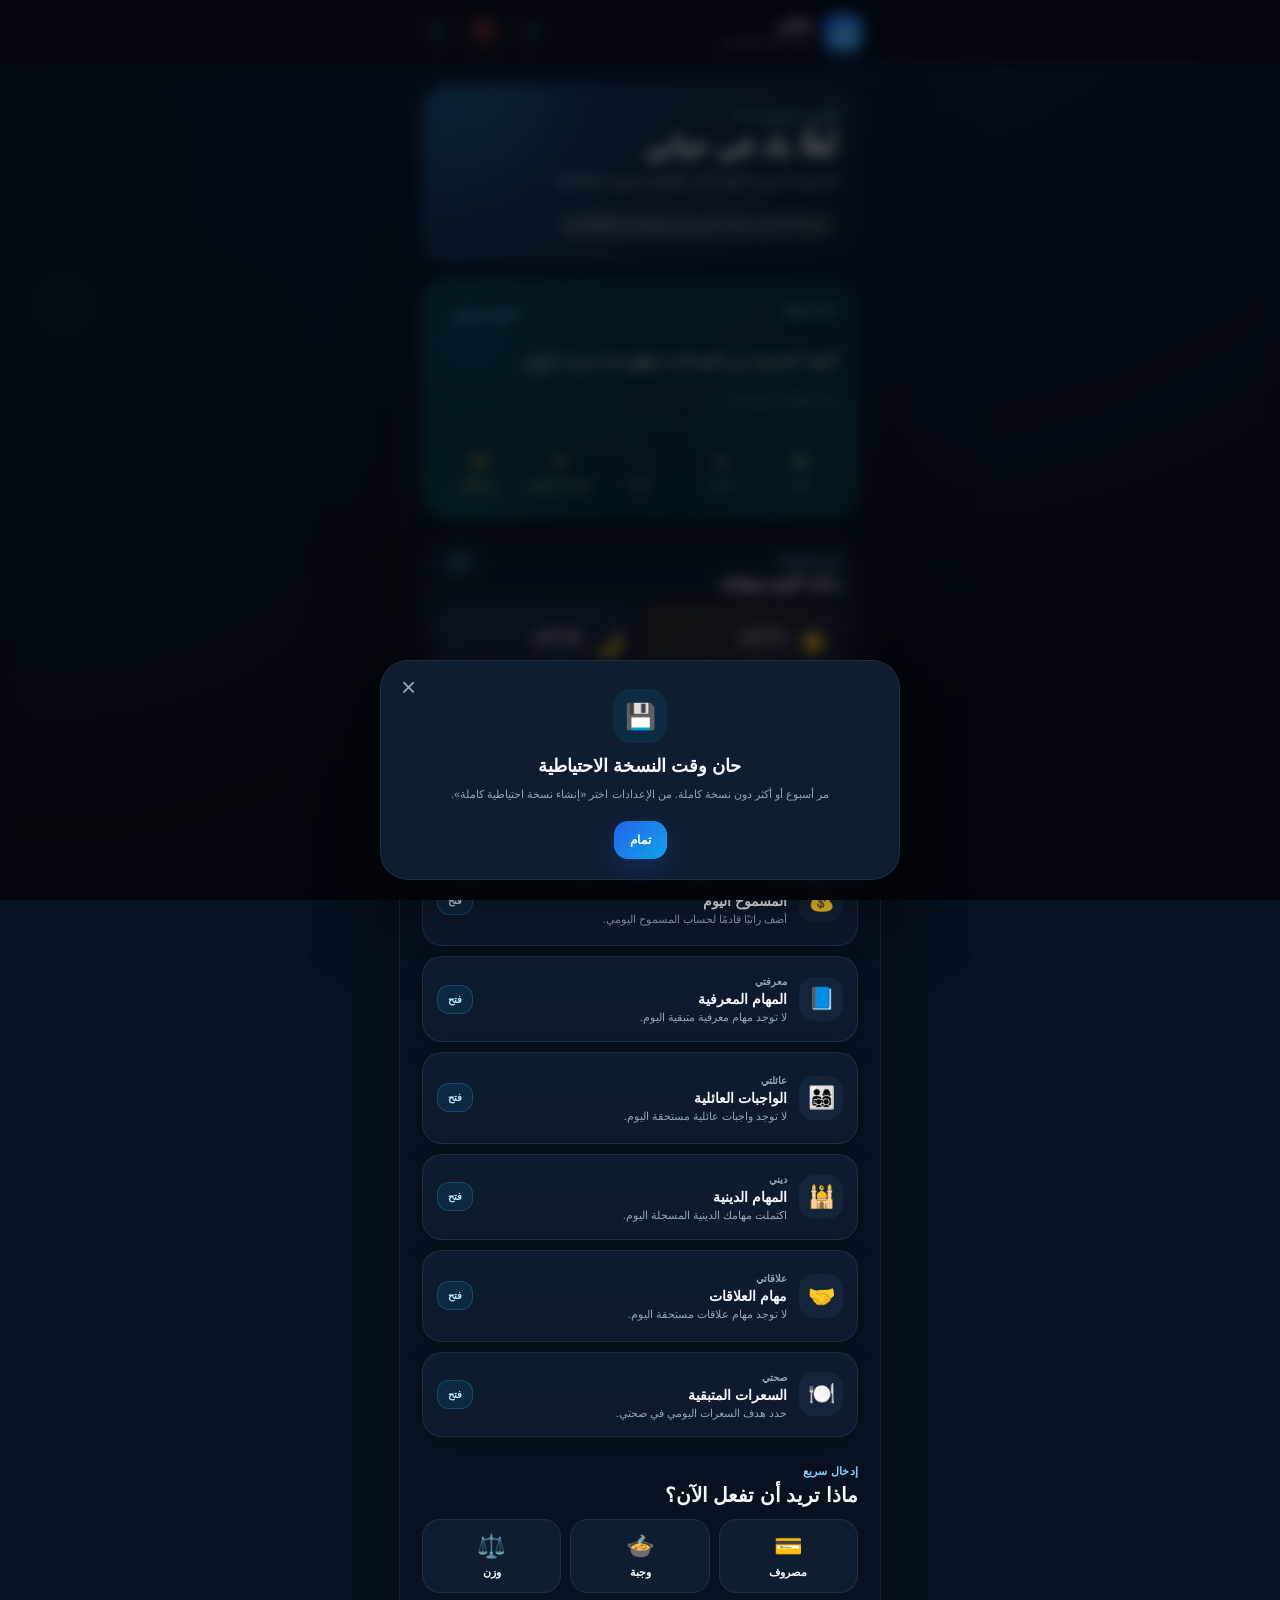
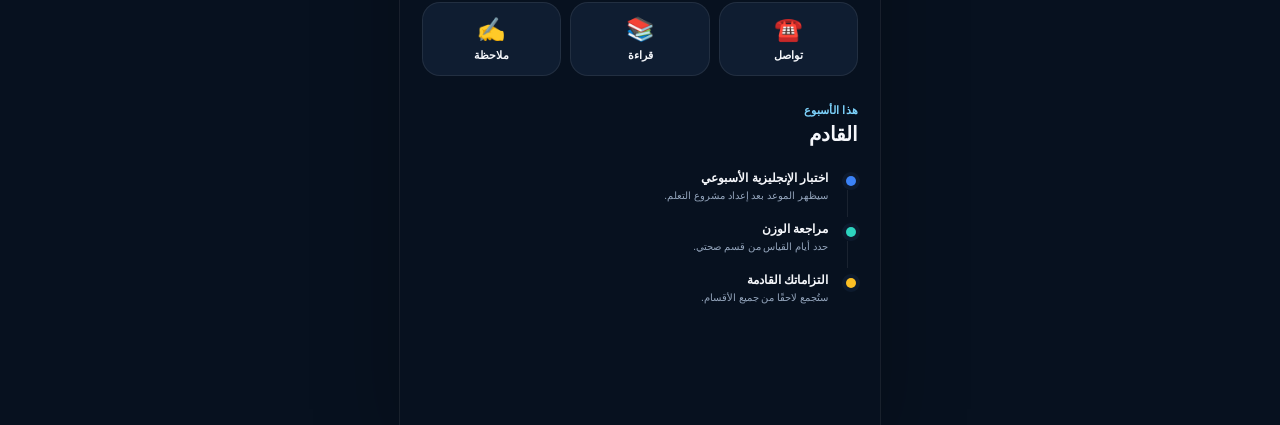
==== index.html @ d74922ce "Add files via upload" ====
<!doctype html>
<html lang="ar" dir="rtl">
<head>
  <meta charset="utf-8" />
  <meta name="viewport" content="width=device-width, initial-scale=1, maximum-scale=5, user-scalable=yes, viewport-fit=cover" />
  <meta name="theme-color" content="#07111f" />
  <meta name="color-scheme" content="dark light" />
  <meta name="apple-mobile-web-app-capable" content="yes" />
  <meta name="apple-mobile-web-app-status-bar-style" content="black-translucent" />
  <meta name="apple-mobile-web-app-title" content="حياتي" />
  <meta name="description" content="حياتي — تطبيق شخصي لإدارة جوانب الحياة اليومية." />
  <link rel="manifest" href="manifest.json" />
  <link rel="apple-touch-icon" href="apple-touch-icon.png" />
  <link rel="icon" href="icon-192.png" />
  <link rel="preconnect" href="https://fonts.googleapis.com" />
  <link rel="preconnect" href="https://fonts.gstatic.com" crossorigin />
  <link rel="preconnect" href="https://static-cdn.tarteel.ai" crossorigin />
  <link href="https://fonts.googleapis.com/css2?family=Amiri+Quran&family=Noto+Naskh+Arabic:wght@400;500;600;700&display=swap" rel="stylesheet" />
  <link rel="stylesheet" href="styles-v105.css?v=1138" />
  <title>حياتي</title>
  <meta name="hayati-build" content="10.0-qcf604" />
</head>
<body>
  <div class="app-shell">
    <header class="topbar safe-top">
      <div class="brand-wrap">
        <div class="brand-mark" aria-hidden="true">ح</div>
        <div>
          <div class="brand-title">حياتي</div>
          <div class="brand-subtitle">مركز حياتي الشخصي</div>
        </div>
      </div>
      <div class="top-actions">
        <button class="icon-btn" id="installBtn" aria-label="تثبيت التطبيق" title="تثبيت التطبيق">＋</button>
        <button class="icon-btn nail-day-btn" id="nailDayBtn" aria-label="تقليم الأظافر حسب اليوم" title="تقليم الأظافر حسب اليوم"><svg viewBox="0 0 24 24" aria-hidden="true"><path d="M7 4.5h9.2a2.3 2.3 0 0 1 2.3 2.3v2.4H9.2A2.2 2.2 0 0 1 7 7V4.5Z"/><path d="M9.2 9.2 5.4 18a1.7 1.7 0 0 0 2.9 1.7l5.7-7.3"/><path d="M12.8 9.2 18.6 18a1.7 1.7 0 0 1-2.8 1.9l-6.2-7.5"/><circle cx="8.7" cy="8.8" r="1.4"/></svg></button>
        <button class="icon-btn" id="themeBtn" aria-label="تبديل المظهر" title="تبديل المظهر">☾</button>
      </div>
    </header>

    <main class="main-content" id="mainContent">
      <section class="view active" data-view="today" id="view-today">
        <div class="hero-card">
          <div class="eyebrow" id="todayDate">اليوم</div>
          <h1>أهلًا بك في حياتي</h1>
          <p>الرئيسية تعرض المهم الآن، والقسم يعرض التفاصيل.</p>
          <div class="demo-badge">نسخة V1 تجريبية • بيانات العرض غير محفوظة في Firebase بعد</div>
        </div>

        <section class="home-hadith-card" id="homeDailyHadithCard">
          <div class="home-hadith-head">
            <div>
              <span class="section-kicker">حديث اليوم</span>
            </div>
            <button class="text-btn" type="button" data-section="knowledge">⌑ فتح معرفتي</button>
          </div>
          <blockquote id="homeDailyHadithText">أضف أحاديثك من الإعدادات ليظهر هنا حديث اليوم.</blockquote>
          <div class="home-hadith-meta" id="homeDailyHadithMeta">قاعدة الأحاديث فارغة حاليًا.</div>
          <div class="hadith-card-actions" aria-label="أدوات حديث اليوم">
            <button type="button" id="homeHadithCopyBtn" class="hadith-action-btn" title="نسخ الحديث"><span>⧉</span><small>نسخ</small></button>
            <button type="button" id="homeHadithShareBtn" class="hadith-action-btn" title="مشاركة الحديث"><span>⌯</span><small>مشاركة</small></button>
            <button type="button" id="homeHadithFavoriteBtn" class="hadith-action-btn" title="إضافة إلى المفضلة"><span>♡</span><small>مفضلة</small></button>
            <button type="button" id="homeHadithAiBtn" class="hadith-action-btn ai" title="نسخ للذكاء الاصطناعي"><span>✦</span><small>نسخ للذكاء الاصطناعي</small></button>
            <button type="button" id="homeHadithFilmBtn" class="hadith-action-btn film" title="عمل أفلام"><span class="film-line-icon" aria-hidden="true"><svg viewBox="0 0 24 24" fill="none" stroke="currentColor" stroke-width="1.8" stroke-linecap="round" stroke-linejoin="round"><rect x="3" y="5" width="14" height="14" rx="2"/><path d="m17 10 4-2v8l-4-2z"/><path d="M7 9h6M7 13h4"/></svg></span><small>عمل أفلام</small></button>
          </div>
        </section>

        <section class="day-cycle-card" id="dayCycleCard">
          <div class="day-cycle-head">
            <div>
              <span class="section-kicker">دورتي اليومية</span>
              <h2>بداية اليوم ونهايته</h2>
            </div>
            <span class="day-status-pill" id="dayCycleStatus">جاهز</span>
          </div>
          <div class="day-cycle-actions">
            <button class="day-cycle-btn start" type="button" id="startDayBtn">
              <span class="day-cycle-icon">☀️</span>
              <span><b>بداية اليوم</b><small id="startDayTime">لم تُسجل بعد</small></span>
            </button>
            <button class="day-cycle-btn end" type="button" id="endDayBtn">
              <span class="day-cycle-icon">🌙</span>
              <span><b>نهاية اليوم</b><small id="endDayTime">لم تُسجل بعد</small></span>
            </button>
          </div>
          <div class="sleep-summary">
            <div class="sleep-summary-icon">😴</div>
            <div>
              <span>آخر مدة نوم محسوبة</span>
              <b id="sleepSummaryText">لا توجد مدة نوم محسوبة بعد</b>
              <small id="sleepSummaryRange">يُحسب النوم من «نهاية اليوم» إلى «بداية اليوم» التالية.</small>
            </div>
          </div>
        </section>

        <section class="section-block">
          <div class="section-heading">
            <div>
              <span class="section-kicker">يومي</span>
              <h2>ما يحتاج انتباهك الآن</h2>
            </div>
            <button class="text-btn" data-nav="domains">كل الأقسام</button>
          </div>

          <div class="priority-list today-summary-list">
            <article class="priority-card finance" data-section="finance" tabindex="0"><div class="priority-icon">💰</div><div class="priority-body"><span class="priority-label">مالي</span><h3>المسموح اليوم</h3><p id="todayFinanceSummary">—</p></div><button class="mini-action" data-section="finance">فتح</button></article>
            <article class="priority-card knowledge" data-section="knowledge" tabindex="0"><div class="priority-icon">📘</div><div class="priority-body"><span class="priority-label">معرفتي</span><h3>المهام المعرفية</h3><p id="todayKnowledgeSummary">—</p></div><button class="mini-action" data-section="knowledge">فتح</button></article>
            <article class="priority-card family" data-section="family" tabindex="0"><div class="priority-icon">👨‍👩‍👧‍👦</div><div class="priority-body"><span class="priority-label">عائلتي</span><h3>الواجبات العائلية</h3><p id="todayFamilySummary">—</p></div><button class="mini-action" data-section="family">فتح</button></article>
            <article class="priority-card religion" data-section="religion" tabindex="0"><div class="priority-icon">🕌</div><div class="priority-body"><span class="priority-label">ديني</span><h3>المهام الدينية</h3><p id="todayReligionSummary">—</p></div><button class="mini-action" data-section="religion">فتح</button></article>
            <article class="priority-card relationships" data-section="relationships" tabindex="0"><div class="priority-icon">🤝</div><div class="priority-body"><span class="priority-label">علاقاتي</span><h3>مهام العلاقات</h3><p id="todayRelationshipsSummary">—</p></div><button class="mini-action" data-section="relationships">فتح</button></article>
            <article class="priority-card health" data-section="health" tabindex="0"><div class="priority-icon">🍽️</div><div class="priority-body"><span class="priority-label">صحتي</span><h3>السعرات المتبقية</h3><p id="todayHealthSummary">—</p></div><button class="mini-action" data-section="health">فتح</button></article>
          </div>
        </section>

        <section class="section-block quick-block">
          <div class="section-heading compact">
            <div>
              <span class="section-kicker">إدخال سريع</span>
              <h2>ماذا تريد أن تفعل الآن؟</h2>
            </div>
          </div>
          <div class="quick-grid">
            <button data-action="expense"><span>💳</span>مصروف</button>
            <button data-action="meal"><span>🍲</span>وجبة</button>
            <button data-action="weight"><span>⚖️</span>وزن</button>
            <button data-action="contact"><span>☎️</span>تواصل</button>
            <button data-action="reading"><span>📚</span>قراءة</button>
            <button data-action="note"><span>✍️</span>ملاحظة</button>
          </div>
        </section>

        <section class="section-block">
          <div class="section-heading compact">
            <div>
              <span class="section-kicker">هذا الأسبوع</span>
              <h2>القادم</h2>
            </div>
          </div>
          <div class="timeline-preview">
            <div class="timeline-item"><span class="dot blue"></span><div><b>اختبار الإنجليزية الأسبوعي</b><small>سيظهر الموعد بعد إعداد مشروع التعلم.</small></div></div>
            <div class="timeline-item"><span class="dot teal"></span><div><b>مراجعة الوزن</b><small>حدد أيام القياس من قسم صحتي.</small></div></div>
            <div class="timeline-item"><span class="dot gold"></span><div><b>التزاماتك القادمة</b><small>ستُجمع لاحقًا من جميع الأقسام.</small></div></div>
          </div>
        </section>
      </section>

      <section class="view" data-view="domains" id="view-domains">
        <div class="page-title">
          <span class="section-kicker">الأقسام</span>
          <h1>مجالات حياتي</h1>
          <p>ستة أقسام مترابطة، ولكل قسم سجلاته وأهدافه وتذكيراته.</p>
        </div>
        <div class="domain-grid">
          <article class="domain-card finance" data-section="finance"><div class="domain-top"><span class="domain-icon">💰</span><span class="status-pill">مالي</span></div><h2>مالي</h2><p>الدخل، المصروفات، الالتزامات، الادخار والأهداف المالية.</p><span class="domain-link">فتح القسم ←</span></article>
          <article class="domain-card garage" data-section="garage"><div class="domain-top"><span class="domain-icon">🚙</span><span class="status-pill">الكراج</span></div><h2>الكراج</h2><p>سيارتك، الوثائق، الصيانة، المصاريف، التنبيهات والتخصيص.</p><span class="domain-link">فتح الكراج ←</span></article>
          <article class="domain-card health" data-section="health"><div class="domain-top"><span class="domain-icon">🥗</span><span class="status-pill">صحتي</span></div><h2>صحتي</h2><p>مشروع إنزال الوزن، التغذية، الوجبات، الماء والوزن.</p><span class="domain-link">فتح القسم ←</span></article>
          <article class="domain-card religion" data-section="religion"><div class="domain-top"><span class="domain-icon">🕌</span><span class="status-pill">ديني</span></div><h2>ديني</h2><p>المشاريع الدينية، القرآن، الأذكار، الصيام والتعلم.</p><span class="domain-link">فتح القسم ←</span></article>
          <article class="domain-card relationships" data-section="relationships"><div class="domain-top"><span class="domain-icon">🤝</span><span class="status-pill">علاقاتي</span></div><h2>علاقاتي</h2><p>الأشخاص، التواصل، المناسبات، الوعود والذكريات.</p><span class="domain-link">فتح القسم ←</span></article>
          <article class="domain-card family" data-section="family"><div class="domain-top"><span class="domain-icon">👨‍👩‍👧‍👦</span><span class="status-pill">عائلتي</span></div><h2>عائلتي</h2><p>شجرة العائلة والذكريات والألبومات العائلية.</p><span class="domain-link">فتح القسم ←</span></article>
          <article class="domain-card knowledge" data-section="knowledge"><div class="domain-top"><span class="domain-icon">🧠</span><span class="status-pill">معرفتي</span></div><h2>معرفتي</h2><p>حديث اليوم، الإنجليزية، الكتب ومشاريع التعلم.</p><span class="domain-link">فتح القسم ←</span></article>
        </div>
      </section>

      <section class="view" data-view="story" id="view-story">
        <div class="page-title">
          <span class="section-kicker">Timeline</span>
          <h1>قصتي اليوم</h1>
          <p>هنا ستتجمع أحداث يومك تلقائيًا من جميع الأقسام.</p>
        </div>
        <div class="empty-state">
          <div class="empty-icon">🕰️</div>
          <h2>لم تُسجّل أحداث بعد</h2>
          <p>في النسخة القادمة، كل مصروف أو وجبة أو قراءة أو تواصل يمكن أن يظهر هنا تلقائيًا.</p>
          <button class="primary-btn" data-nav="today">العودة إلى يومي</button>
        </div>
      </section>

      <section class="view" data-view="settings" id="view-settings">
        <div class="page-title">
          <span class="section-kicker">الإعدادات</span>
          <h1>إعدادات حياتي</h1>
          <p>إعدادات النسخة الأولى من الهيكل الأساسي.</p>
        </div>
        <div class="settings-list">
          <button class="setting-row" id="settingInstall"><span>📲</span><div><b>تثبيت التطبيق</b><small>إضافة حياتي إلى الشاشة الرئيسية.</small></div><em>←</em></button>
          <button class="setting-row" id="hadithManagerOpenBtn"><span>📚</span><div><b>إدارة قاعدة الأحاديث</b><small>اكتب موضوع المجموعة والصق الأحاديث؛ حياتي يفصلها ويفحص التكرار ويحفظها تلقائيًا.</small></div><em id="hadithSettingsCount">0 حديث</em></button>
          <section class="settings-card backup-settings-card">
            <div class="settings-card-head"><span>💾</span><div><b>النسخ الاحتياطية</b><small>كل أدوات النسخة في مكان واحد.</small></div></div>
            <button class="setting-row" id="backupExportBtn"><span>⬇️</span><div><b>إنشاء نسخة احتياطية كاملة</b><small>على الآيفون تفتح ورقة المشاركة؛ اختر «حفظ في الملفات». تشمل البيانات وصور الألبومات.</small></div><em>حفظ</em></button>
            <button class="setting-row" id="backupImportBtn"><span>♻️</span><div><b>استعادة نسخة احتياطية</b><small>اختر ملف JSON واحد من «الملفات». يفحصه حياتي ويأخذ لقطة أمان قبل الاستعادة.</small></div><em>اختيار ملف</em></button>
            <div class="setting-row static"><span>🕘</span><div><b>آخر نسخة كاملة</b><small id="backupLastFull">لم تُنشأ نسخة كاملة بعد.</small></div><em>JSON</em></div>
            <button class="setting-row" id="backupReminderBtn"><span>🔔</span><div><b>تذكير أسبوعي بالنسخة</b><small>تذكير داخل التطبيق إذا مر أسبوع دون نسخة كاملة.</small></div><em id="backupReminderState">مفعل</em></button>
            <button class="setting-row" id="backupSnapshotNowBtn"><span>🧩</span><div><b>إنشاء نسخة محلية الآن</b><small>لقطة سريعة تبقى على هذا الجهاز، ويمكن الرجوع إليها من القائمة أدناه.</small></div><em>إنشاء</em></button>
            <div class="setting-row static backup-snapshots-row"><span>🕘</span><div><b>النسخ المحلية الأخيرة</b><small>آخر 5 لقطات. اضغط على أي تاريخ لاستعادته.</small><div id="backupSnapshotList" class="snapshot-list"></div></div><em>آخر 5</em></div>
          </section>
          <div class="setting-row static"><span>🔐</span><div><b>Firebase</b><small>لن نربطه الآن؛ نبني الأقسام أولًا كما اتفقنا.</small></div><em>لاحقًا</em></div>
          <div class="setting-row static"><span>🤖</span><div><b>مساعد حياتي</b><small>سيُضاف تدريجيًا بعد استقرار البيانات والأقسام.</small></div><em>لاحقًا</em></div>
        </div>
        <input type="file" id="backupImportInput" accept=".json,application/json" hidden />
      </section>

      <section class="view" data-view="hadith-manager" id="view-hadith-manager">
        <button class="back-btn" data-nav="settings">→ الرجوع للإعدادات</button>
        <div class="page-title">
          <span class="section-kicker">معرفتي • الأحاديث</span>
          <h1>إدارة قاعدة الأحاديث</h1>
          <p>اكتب موضوع المجموعة، ثم الصق الأحاديث فقط. حياتي ينشئ الأرقام تلقائيًا ويربط كل حديث بالموضوع ويفحص التكرارات.</p>
        </div>

        <section class="hadith-manager-summary" aria-label="استعراض قاعدة الأحاديث">
          <button type="button" data-hadith-manager-open="all"><span>إجمالي الأحاديث</span><b id="hadithManagerTotal">0</b><small>عرض وإدارة</small></button>
          <button type="button" data-hadith-manager-open="topics"><span>الموضوعات</span><b id="hadithManagerTopics">0</b><small>عرض الموضوعات</small></button>
          <button type="button" data-hadith-manager-open="favorites"><span>المفضلة</span><b id="hadithManagerFavorites">0</b><small>عرض المفضلة</small></button>
        </section>

        <div class="hadith-manager-quick-actions">
          <button type="button" class="secondary-btn" data-hadith-manager-add-topic>+ إضافة موضوع</button>
          <button type="button" class="secondary-btn" data-hadith-manager-add-hadith>+ إضافة حديث</button>
        </div>

        <section class="hadith-manager-browser" id="hadithManagerBrowser" hidden>
          <div class="hadith-browser-head">
            <div><span class="section-kicker" id="hadithBrowserKicker">قاعدة الأحاديث</span><h2 id="hadithBrowserTitle">الأحاديث</h2><p id="hadithBrowserSubtitle"></p></div>
            <button type="button" class="text-btn" data-hadith-manager-close>إغلاق</button>
          </div>
          <div class="hadith-browser-actions" id="hadithBrowserActions"></div>
          <div class="hadith-browser-list" id="hadithBrowserList"></div>
        </section>

        <form class="hadith-import-card" id="hadithBatchForm">
          <div class="card-row-head">
            <div><span class="section-kicker">إضافة مجموعة</span><h2>الصق الأحاديث دفعة واحدة</h2></div>
            <span class="local-badge">محفوظ محليًا</span>
          </div>

          <div class="form-field hadith-topic-field">
            <label for="hadithBatchTopic">موضوع الأحاديث</label>
            <input id="hadithBatchTopic" name="topic" type="text" placeholder="مثال: مناقب أهل البيت (ع) وفضائلهم" required />
          </div>

          <div class="form-field hadith-editor-field">
            <label for="hadithBatchText">الأحاديث</label>
            <div class="hadith-quran-toolbar" aria-label="تمييز الآيات القرآنية">
              <button type="button" data-hadith-bracket="open" data-target="hadithBatchText">﴿ فتح آية</button>
              <button type="button" data-hadith-bracket="close" data-target="hadithBatchText">إغلاق آية ﴾</button>
              <span>ضع الآية بين القوسين؛ حياتي يبحث عنها في المصحف ويحوّلها للرسم العثماني.</span>
            </div>
            <textarea id="hadithBatchText" name="hadiths" rows="12" placeholder="الصق الحديث الأول هنا... ثم استخدم ﴿ فتح آية / إغلاق آية ﴾ حول أي نص قرآني.

الصق الحديث الثاني هنا...

الصق الحديث الثالث هنا..." required></textarea>
          </div>

          <div class="phase-note compact-note">
            <b>ما الذي يفعله حياتي تلقائيًا؟</b>
            <span>يفصل الأحاديث عند السطر الفارغ أو عند السطر ---، يعطي كل حديث رقمًا داخليًا، يربطه بالموضوع، يتجاهل التكرارات، ثم يدخله مباشرة ضمن «حديث اليوم». لا تحتاج إلى كتابة JSON أو أرقام أو مصادر.</span>
          </div>

          <div class="hadith-import-actions">
            <button class="secondary-btn" type="button" id="hadithAnalyzeBtn">فحص ومعاينة</button>
            <button class="primary-btn" type="submit">إضافة إلى قاعدة الأحاديث</button>
          </div>
        </form>

        <section class="hadith-preview-card" id="hadithBatchPreview" hidden>
          <div class="card-row-head">
            <div><span class="section-kicker">نتيجة الفحص</span><h2 id="hadithPreviewTitle">المجموعة جاهزة</h2></div>
            <span class="status-pill" id="hadithPreviewStatus">0 جديد</span>
          </div>
          <div class="hadith-preview-stats" aria-label="قوائم نتيجة الفحص">
            <button type="button" class="active" data-hadith-preview-filter="all"><span>تم اكتشافه</span><b id="hadithDetectedCount">0</b><small>عرض القائمة</small></button>
            <button type="button" data-hadith-preview-filter="new"><span>جديد</span><b id="hadithNewCount">0</b><small>عرض الجديد</small></button>
            <button type="button" data-hadith-preview-filter="duplicate"><span>مكرر</span><b id="hadithDuplicateCount">0</b><small>عرض المكرر</small></button>
          </div>
          <div class="hadith-quran-check" id="hadithQuranCheck" hidden></div>
          <div class="hadith-preview-list" id="hadithPreviewList"></div>
        </section>
      </section>

      <section class="view garage-view" data-view="garage" id="view-garage">
        <div class="garage-shell-v3">
          <header class="garage-head-v3">
            <div class="garage-brand-v3"><b>حياتي</b><small>تنظيم حياة أفضل</small></div>
            <div class="garage-head-actions-v3">
              <button type="button" class="garage-notify-v3" aria-label="التنبيهات">♧<i></i></button>
              <button type="button" class="garage-avatar-v3" aria-label="الحساب">H</button>
            </div>
          </header>

          <section class="garage-showroom-v3" aria-label="GMC Terrain 2016">
            <div class="garage-light-v3 light-one"></div><div class="garage-light-v3 light-two"></div><div class="garage-light-v3 light-three"></div>
            <nav class="garage-side-v3" aria-label="أقسام الكراج">
              <button class="active" type="button" data-garage-demo="overview"><span>⌂</span><b>نظرة عامة</b></button>
              <button type="button" data-garage-demo="maintenance"><span>⚒</span><b>الصيانة</b></button>
              <button type="button" data-garage-demo="documents"><span>▤</span><b>الأوراق</b></button>
              <button type="button" data-garage-demo="expenses"><span>▱</span><b>المصاريف</b></button>
              <button type="button" data-garage-demo="customize"><span>◉</span><b>التخصيص</b></button>
            </nav>

            <div class="garage-model-v3">
              <b>GMC</b><span>Terrain 2016</span><small>قوتك .. دائماً معك</small>
            </div>

            <button class="bahrain-plate-v3" type="button" data-garage-demo="edit" aria-label="تعديل رقم اللوحة">
              <div class="plate-copy-v3"><small>البحرين</small><strong id="garagePlateNumber">12345</strong></div>
              <div class="plate-flag-v3" aria-hidden="true"></div>
            </button>

            <div class="garage-car-stage-v3">
              <div class="garage-platform-v3"><i></i></div>
              <img id="garageCarImage" src="garage-car-transparent.png?v=3" alt="GMC Terrain 2016" />
            </div>
          </section>

          <section class="garage-status-v3" aria-label="حالة السيارة والأوراق">
            <article class="garage-status-card-v3 health-v3"><div class="health-ring-v3"><strong>87%</strong></div><b>حالة السيارة</b><small>بحالة جيدة</small></article>
            <article class="garage-status-card-v3"><span class="status-icon-v3">▤</span><b>الاستمارة</b><strong>128</strong><small>يوم</small><em>15 يناير 2026</em></article>
            <article class="garage-status-card-v3"><span class="status-icon-v3">◇</span><b>التأمين</b><strong>210</strong><small>يوم</small><em>8 مارس 2026</em></article>
            <article class="garage-status-card-v3"><span class="status-icon-v3">⚒</span><b>الفحص الدوري</b><strong>65</strong><small>يوم</small><em>20 نوفمبر 2025</em></article>
          </section>

          <section class="garage-maint-v3">
            <article class="garage-panel-v3 latest-v3">
              <header><button type="button" data-garage-demo="maintenance">عرض الكل</button><h2>أحدث الصيانة</h2></header>
              <div class="service-row-v3"><div class="part-icon-v3"><svg viewBox="0 0 64 64"><path d="M14 22h27l7 8v20H15V36H8V26h6zM22 15h15v7H22zM48 34h7v11h-7M20 31h20M24 42h12"/></svg></div><div><b>تغيير زيت المحرك</b><small>12 سبتمبر 2025</small></div><strong>28.000 <small>د.ب</small></strong></div>
              <div class="service-row-v3"><div class="part-icon-v3 tire-v3">◉</div><div><b>تغيير الإطارات</b><small>5 يونيو 2025</small></div><strong>120.000 <small>د.ب</small></strong></div>
              <div class="service-row-v3"><div class="part-icon-v3 battery-v3">▰</div><div><b>فحص البطارية</b><small>8 يناير 2025</small></div><strong>35.000 <small>د.ب</small></strong></div>
            </article>

            <article class="garage-panel-v3 next-v3">
              <h2>الصيانة القادمة</h2>
              <div class="engine-v3"><svg viewBox="0 0 64 64"><path d="M14 22h27l7 8v20H15V36H8V26h6zM22 15h15v7H22zM48 34h7v11h-7M20 31h20M24 42h12"/></svg></div>
              <strong>بعد 2,550 كم</strong><small>أو 45 يوم</small><b>تغيير زيت المحرك</b>
              <div class="timeline-v3"><i></i></div>
              <button type="button" data-garage-demo="maintenance">إضافة صيانة <span>＋</span></button>
            </article>
          </section>

          <nav class="garage-bottom-v3 safe-bottom" aria-label="تنقل الكراج">
            <button type="button" data-nav="today"><span>⌂</span><b>الرئيسية</b></button>
            <button type="button" class="active"><span>🚙</span><b>الكراج</b></button>
            <button type="button" class="garage-add-v3" data-garage-demo="maintenance"><span>＋</span></button>
            <button type="button" data-section="finance"><span>▱</span><b>المصاريف</b></button>
            <button type="button" data-nav="domains"><span>▦</span><b>المزيد</b></button>
          </nav>
        </div>
      </section>

      <section class="view" data-view="finance" id="view-finance">
        <button class="back-btn" data-nav="domains">→ الرجوع للأقسام</button>
        <div class="finance-head">
          <div>
            <span class="section-kicker">مالي</span>
            <h1>إدارة مالي</h1>
            <p>ميزانية مرنة تعتمد على فترات الرواتب الفعلية، مع حجز المصروفات القادمة وحساب المسموح اليومي تلقائيًا.</p>
          </div>
          <span class="local-badge">محفوظ محليًا</span>
        </div>

        <div class="finance-stats">
          <article class="accent balance-stat"><div class="stat-title-row"><span>المبلغ الحالي الحقيقي</span><button type="button" class="stat-edit" data-fin-action="balance">تعديل</button></div><b id="finBalance">٠.٠٠٠ د.ب</b><small>الرصيد الفعلي الآن</small></article>
          <article><span>المصاريف الثابتة</span><b id="finFixed">٠.٠٠٠ د.ب</b><small>إجمالي المسجل</small></article>
          <article><span>إجمالي الرواتب</span><b id="finSalary">٠.٠٠٠ د.ب</b><small>الرواتب المسجلة في هذا الشهر</small></article>
          <article><span>مصروف هذا الشهر</span><b id="finSpent">٠.٠٠٠ د.ب</b><small>ما تم صرفه فعليًا حتى اليوم</small></article>
        </div>

        <section class="finance-card daily-budget-card">
          <div class="card-row-head"><div><span class="section-kicker">الفترة الحالية</span><h2 id="finPeriodTitle">أضف راتبًا لبدء الميزانية</h2></div><span class="daily-pill">المسموح اليوم</span></div>
          <div class="daily-allowed"><span>المسموح لك اليوم</span><b id="finDailyAllowed">٠.٠٠٠ د.ب</b></div>
          <div class="reserve-grid"><div><span>المبلغ المتاح بعد الحجز</span><b id="finPeriodAvailable">٠.٠٠٠ د.ب</b></div><button type="button" class="reserve-detail-card" data-fin-reserved-details><span>إجمالي المصروفات والالتزامات والادخار المحجوز</span><b id="finPeriodReserved">٠.٠٠٠ د.ب</b><small>اضغط لمعرفة مصدر المبلغ والتعديل</small></button><div><span>الأيام المتبقية</span><b id="finDaysLeft">—</b></div></div>
          <div class="overspend-alert" id="finOverspendAlert" hidden></div>
          <p class="finance-note">عند دخول فترة الراتب، أي مصروف مجدول يقع داخلها يُحجز مباشرة حتى لو لم يأتِ تاريخ دفعه بعد، وبناءً عليه يتغير المسموح اليومي.</p>
        </section>

        <div class="finance-quick">
          <button data-fin-action="salary"><span>💵</span><b>راتب</b></button>
          <button type="button" class="salary-drop-btn" data-fin-salary-drop><span>✅</span><b>نزل الراتب</b></button>
          <button data-fin-action="expense"><span>💳</span><b>مصروف</b></button>
          <button data-fin-action="fixed"><span>📌</span><b>مصروف ثابت</b></button>
          <button data-fin-action="saving"><span>🏦</span><b>ادخار عام</b></button>
          <button data-fin-action="goal"><span>🎯</span><b>هدف مالي</b></button>
          <button data-fin-action="extraIncome"><span>➕</span><b>دخل إضافي</b></button>
          <button data-fin-action="obligation"><span>🗓️</span><b>التزام</b></button>
        </div>

        <div class="finance-tabs" role="tablist">
          <button class="active" data-fin-tab="overview">نظرة عامة</button>
          <button data-fin-tab="transactions">العمليات</button>
          <button data-fin-tab="obligations">الالتزامات</button>
          <button data-fin-tab="goals">الأهداف</button>
        </div>

        <section class="fin-panel active" data-fin-panel="overview">
          <div class="finance-card">
            <div class="card-row-head"><div><span class="section-kicker">الرواتب</span><h2>جدول الرواتب</h2></div><button class="text-btn" data-fin-action="salary">+ إضافة راتب</button></div>
            <p class="finance-note">ابدأ من أي تاريخ تريده. أضف أي عدد من الرواتب، ولكل راتب مبلغ وتاريخ كامل مستقلان ويمكن تعديلهما أو حذفهما لاحقًا. كل راتب يبدأ فترة ميزانية حتى تاريخ الراتب التالي.</p>
            <div class="finance-list" id="salaryList"></div>
          </div>

          <div class="finance-card">
            <div class="card-row-head"><div><span class="section-kicker">فترات الميزانية</span><h2>من راتب إلى الراتب التالي</h2></div></div>
            <div class="period-list" id="periodList"></div>
          </div>

          <div class="finance-card">
            <div class="card-row-head"><div><span class="section-kicker">ثابت شهريًا</span><h2>المصاريف الثابتة</h2></div><button class="text-btn" data-fin-action="fixed">+ إضافة</button></div>
            <p class="finance-note">كل مصروف ثابت مرتبط براتب واحد أو موزع على أكثر من راتب؛ مثال: 100 د.ب طعام = 50 من الراتب الأول + 50 من الثاني.</p>
            <div class="finance-list" id="fixedList"></div>
          </div>

          <div class="finance-card split-summary-card">
            <div><span class="section-kicker">الخطة الذكية</span><h2>الأهداف والادخار</h2></div>
            <div class="reserve-grid"><div><span>احتياج الأهداف هذا الشهر</span><b id="finGoalNeed">٠.٠٠٠ د.ب</b></div><div><span>إجمالي الادخار هذا الشهر</span><b id="finSavingMonth">٠.٠٠٠ د.ب</b></div></div>
            <p class="finance-note">كل مبلغ ادخار يدخل كاملًا في الفترة التي يقع فيها تاريخه، ولا يتم تقسيمه نسبيًا على الرواتب.</p>
          </div>

          <div class="finance-card">
            <div class="card-row-head"><div><span class="section-kicker">الادخار</span><h2>قائمة الادخار</h2></div><button class="text-btn" data-fin-action="saving">+ إضافة ادخار</button></div>
            <p class="finance-note">يمكنك مراجعة مبالغ الادخار المسجلة وحذف أي مبلغ منها، ويُعاد حساب المبلغ المتاح والمسموح اليومي فورًا.</p>
            <div class="finance-list" id="savingList"></div>
          </div>
        </section>

        <section class="fin-panel" data-fin-panel="transactions">
          <div class="finance-card">
            <div class="card-row-head"><div><span class="section-kicker">السجل</span><h2>المصروفات والدخل</h2></div><button class="text-btn" data-fin-action="expense">+ مصروف</button></div>
            <p class="finance-note">المصروف المستقبلي يبقى «مجدولًا ومحجوزًا» في فترة راتبه، ولا يدخل ضمن المصروف الفعلي للشهر قبل تاريخ حدوثه.</p>
            <div class="finance-list" id="transactionList"></div>
          </div>
        </section>

        <section class="fin-panel" data-fin-panel="obligations">
          <div class="finance-card"><div class="card-row-head"><div><span class="section-kicker">القادم</span><h2>الالتزامات</h2></div><button class="text-btn" data-fin-action="obligation">+ إضافة</button></div><div class="finance-list" id="obligationList"></div></div>
        </section>

        <section class="fin-panel" data-fin-panel="goals">
          <div class="finance-card"><div class="card-row-head"><div><span class="section-kicker">أهدافي</span><h2>الأهداف المالية</h2></div><button class="text-btn" data-fin-action="goal">+ هدف</button></div><div class="finance-list goals" id="goalList"></div></div>
          <div class="phase-note"><b>طريقة الحساب</b><span>المبلغ الشهري المطلوب لكل هدف = (تكلفة الهدف − المبلغ المدخر له حاليًا) ÷ عدد الأشهر المتبقية حتى التاريخ المستهدف.</span></div>
        </section>
      </section>

      <section class="view" data-view="health" id="view-health">
        <button class="back-btn" data-nav="domains">→ الرجوع للأقسام</button>
        <div class="domain-head health-head">
          <div>
            <span class="section-kicker">صحتي</span>
            <h1>مشروع إنزال الوزن</h1>
            <p>متابعة الوزن، السعرات، الوجبات، المشروبات والماء بصورة عملية وقابلة للتعديل.</p>
          </div>
          <span class="local-badge">محفوظ محليًا</span>
        </div>

        <div class="domain-stats health-stats">
          <article><span>الوزن الحالي</span><b id="healthCurrentWeight">— كجم</b></article>
          <article><span>الهدف</span><b id="healthTargetWeight">— كجم</b></article>
          <article class="accent"><span>السعرات المتبقية اليوم</span><b id="healthCaloriesLeft">—</b></article>
          <article><span>الماء اليوم</span><b id="healthWaterToday">٠ مل</b></article>
        </div>

        <section class="feature-card health-feature">
          <div>
            <span class="section-kicker">مشروعي</span>
            <h2 id="healthProjectTitle">ابدأ مشروع إنزال الوزن</h2>
            <p id="healthProjectSummary">أدخل بيانات البداية والهدف لتظهر لك لوحة متابعة يومية.</p>
          </div>
          <button class="secondary-btn" data-health-action="setup">إعداد المشروع</button>
        </section>

        <div class="domain-quick health-quick">
          <button data-health-action="meal"><span>🍲</span><b>وجبة</b></button>
          <button data-health-action="weight"><span>⚖️</span><b>وزن</b></button>
          <button data-health-action="drink"><span>🥤</span><b>مشروب</b></button>
          <button data-health-action="water"><span>💧</span><b>ماء</b></button>
        </div>

        <div class="domain-tabs" data-tab-group="health">
          <button class="active" data-health-tab="today">اليوم</button>
          <button data-health-tab="weight">الوزن</button>
          <button data-health-tab="plan">الخطة</button>
        </div>

        <section class="domain-panel active" data-health-panel="today">
          <div class="domain-card-wide">
            <div class="card-row-head">
              <div><span class="section-kicker">اليوم</span><h2>السعرات</h2></div>
              <b class="big-value" id="healthCaloriesSummary">٠ / ٠</b>
            </div>
            <div class="money-progress health-progress"><span id="healthCaloriesBar"></span></div>
            <div class="muted-row"><span>المستهلك من الميزانية اليومية</span><b id="healthCaloriesPct">٠٪</b></div>
          </div>

          <div class="domain-card-wide">
            <div class="card-row-head"><div><span class="section-kicker">وجبات ومشروبات</span><h2>سجل اليوم</h2></div><button class="text-btn" data-health-action="meal">+ إضافة</button></div>
            <div class="domain-list" id="healthTodayList"></div>
          </div>

          <div class="domain-card-wide">
            <div class="card-row-head"><div><span class="section-kicker">الماء</span><h2>الهدف اليومي</h2></div><b id="healthWaterGoalText">٠ / ٠ مل</b></div>
            <div class="money-progress water-progress"><span id="healthWaterBar"></span></div>
            <div class="domain-inline-actions"><button class="chip-btn" data-health-water="250">+ ٢٥٠ مل</button><button class="chip-btn" data-health-water="500">+ ٥٠٠ مل</button></div>
          </div>
        </section>

        <section class="domain-panel" data-health-panel="weight">
          <div class="domain-card-wide">
            <div class="card-row-head"><div><span class="section-kicker">الاتجاه</span><h2>الوزن ومتوسط ٧ أيام</h2></div><button class="text-btn" data-health-action="weight">+ تسجيل</button></div>
            <div class="weight-overview"><div><span>آخر وزن</span><b id="healthLatestWeight">—</b></div><div><span>متوسط ٧ أيام</span><b id="healthAvg7">—</b></div><div><span>من البداية</span><b id="healthChange">—</b></div></div>
            <div class="domain-list" id="healthWeightList"></div>
          </div>
        </section>

        <section class="domain-panel" data-health-panel="plan">
          <div class="domain-card-wide">
            <div class="card-row-head"><div><span class="section-kicker">بيانات البداية</span><h2>ملخص المشروع</h2></div><button class="text-btn" data-health-action="setup">تعديل</button></div>
            <div class="profile-grid" id="healthProfileGrid"></div>
          </div>
          <div class="phase-note">
            <b>حدود النسخة الحالية</b>
            <span>التسجيل والحسابات الأساسية تعمل محليًا. تحليل صورة الطعام وتحديد الكمية المناسبة بالذكاء الاصطناعي سيُضاف لاحقًا، وتبقى تقديرات السعرات قابلة للتعديل وليست تشخيصًا طبيًا.</span>
          </div>
        </section>
      </section>

      <section class="view" data-view="religion" id="view-religion">
        <button class="back-btn" data-nav="domains">→ الرجوع للأقسام</button>
        <div class="domain-head religion-head">
          <div>
            <span class="section-kicker">ديني</span>
            <h1>مشاريعي الدينية</h1>
            <p>تنظيم هادئ للقرآن والأذكار والمسبحة والمشاريع، بدون تقييم لدرجة التدين.</p>
          </div>
          <span class="local-badge">محفوظ محليًا</span>
        </div>

        <div class="domain-stats religion-stats">
          <article><span>المشاريع النشطة</span><b id="religionProjectsCount">٠</b></article>
          <article><span>آخر موضع قرآن</span><b id="religionQuranPos">—</b></article>
          <article class="accent"><span>مهام دينية مكتملة اليوم</span><b id="religionDhikrDone">٠</b></article>
          <article><span>عداد المسبحة</span><b id="religionTasbeehCount">٠</b></article>
        </div>

        <section class="feature-card religion-feature">
          <div>
            <span class="section-kicker">التركيز الحالي</span>
            <h2 id="religionFocusTitle">اختر مشروعًا أو هدفًا دينيًا</h2>
            <p id="religionFocusSummary">يمكن أن يكون ختمة، وردًا يوميًا، حفظًا، مراجعة أو مشروع تعلم ديني.</p>
          </div>
          <button class="secondary-btn" data-religion-action="project">+ مشروع</button>
        </section>

        <div class="domain-quick religion-quick">
          <button data-religion-action="project"><span>🎯</span><b>مشروع</b></button>
          <button type="button" onclick="window.location.href='quran.html?v=104'"><span>📖</span><b>المصحف</b></button>
          <button type="button" data-religion-open-miftah><span>🤲</span><b>مفاتيح الجنان</b></button>
          <button type="button" data-religion-open-tasbeeh><span>📿</span><b>مسبحة</b></button>
        </div>

        <div class="domain-tabs" data-tab-group="religion">
          <button class="active" data-religion-tab="overview">اليوم</button>
          <button data-religion-tab="projects">المشاريع</button>
          <button data-religion-tab="quran">القرآن</button>
          <button data-religion-tab="adhkar">المهام اليومية</button>
        </div>

        <section class="domain-panel active" data-religion-panel="overview">
          <div class="domain-card-wide">
            <div class="card-row-head"><div><span class="section-kicker">اليوم</span><h2>أعمال قصيرة مقترحة من بياناتك</h2></div></div>
            <div class="domain-list" id="religionTodayList"></div>
          </div>
        </section>

        <section class="domain-panel" data-religion-panel="projects">
          <div class="domain-card-wide">
            <div class="card-row-head"><div><span class="section-kicker">أهدافي</span><h2>المشاريع الدينية</h2></div><button class="text-btn" data-religion-action="project">+ مشروع</button></div>
            <div class="domain-list" id="religionProjectList"></div>
          </div>
        </section>

        <section class="domain-panel" data-religion-panel="quran">
          <section class="quran-entry-card">
            <div class="quran-entry-copy">
              <span class="section-kicker">القرآن الكريم</span>
              <h2>مصحفي داخل حياتي</h2>
              <p>مصحف عثمان طه كامل: ٦٠٤ صفحة، بحث، مفضلة، علامات، نص عثماني قابل للنسخ وحفظ موضع القراءة.</p>
              <div class="quran-entry-meta" id="religionQuranReaderMeta">١١٤ سورة • ٦٠٤ صفحة</div>
            </div>
            <div class="quran-entry-actions">
              <button class="primary-btn" type="button" onclick="window.location.href='quran.html?v=104'">فتح المصحف</button>
              <button class="secondary-btn" type="button" onclick="window.location.href='quran.html?v=104'">متابعة القراءة</button>
            </div>
          </section>
          <div class="domain-card-wide">
            <div class="card-row-head"><div><span class="section-kicker">الخطة</span><h2>القراءة والختمة والحفظ والمراجعة</h2></div><button class="text-btn" data-religion-action="quran">تحديث الخطة</button></div>
            <div class="profile-grid" id="religionQuranGrid"></div>
          </div>
        </section>

        <section class="domain-panel" data-religion-panel="adhkar">
          <div class="domain-card-wide">
            <div class="card-row-head"><div><span class="section-kicker">اليوم</span><h2>المهام الدينية اليومية</h2></div><div class="card-head-actions"><button class="text-btn" type="button" data-religion-print>🖨️ طباعة PDF</button><button class="text-btn" data-religion-action="dhikr">+ إضافة مهمة</button></div></div>
            <div class="domain-list" id="religionDhikrList"></div>
          </div>
        </section>

        <section class="domain-panel religion-standalone-panel" data-religion-panel="miftah">
          <div class="religion-subpage-head"><button type="button" class="back-btn" data-religion-subpage-back>→ ديني</button><div><span>✦ مفاتيح الجنان ✦</span><h1>مفاتيح الجنان</h1></div></div>
          <div class="domain-card-wide miftah-library-card">
            <div class="card-row-head"><div><span class="section-kicker">مفاتيح الجنان</span><h2>المجموعات والنصوص</h2></div><button class="text-btn" data-religion-action="miftah">+ إضافة مجموعة</button></div>
            <p class="finance-note">يمكنك بناء مجموعات داخل مجموعات بلا حد ثابت للمستويات، ثم وضع النص الكامل في آخر مستوى.</p>
            <div class="miftah-tree" id="miftahTree"></div>
          </div>
        </section>

        <section class="domain-panel religion-standalone-panel" data-religion-panel="tasbeeh">
          <div class="religion-subpage-head"><button type="button" class="back-btn" data-religion-subpage-back>→ ديني</button><div><span>✦ الذكر ✦</span><h1>المسبحة</h1></div></div>
          <div class="tasbeeh-card islamic-tasbeeh">
            <div class="tasbeeh-title-row"><div><span class="section-kicker">المسبحة الإلكترونية</span><h2>مسبحتي</h2></div><span>📿</span></div>
            <div class="tasbeeh-mode-switch">
              <button type="button" class="active" data-tasbeeh-mode="zahra">تسبيح الزهراء (ع)</button>
              <button type="button" data-tasbeeh-mode="open">تسبيح مفتوح</button>
            </div>
            <div class="tasbeeh-phrase" id="tasbeehPhrase">الله أكبر</div>
            <div class="tasbeeh-zahra-targets" id="tasbeehZahraTargets">
              <span data-stage="0">٣٤</span><span data-stage="1">٣٣</span><span data-stage="2">٣٣</span>
            </div>
            <button class="tasbeeh-counter" type="button" data-tasbeeh-count aria-label="اضغط للتسبيح">
              <strong id="tasbeehCount">٠</strong>
              <small id="tasbeehCountMeta">من ٣٤</small>
              <em>اضغط للتسبيح</em>
            </button>
            <button class="tasbeeh-reset" type="button" data-tasbeeh-reset>إعادة التصفير</button>
          </div>
        </section>
      </section>

      <section class="view quran-view" data-view="quran-reader" id="view-quran-reader">
        <div class="quran-app-head">
          <button class="back-btn quran-back" type="button" data-nav="religion">→ ديني</button>
          <div class="quran-app-title">
            <span class="section-kicker">ديني</span>
            <h1>القرآن الكريم</h1>
            <p>مصحف رقمي صفحة بصفحة • النص العثماني قابل للتحديد والنسخ.</p>
          </div>
          <button class="quran-theme-toggle" type="button" id="quranThemeToggle" aria-label="تبديل مظهر القراءة">☾</button>
        </div>

        <section id="quranLibraryPane" class="quran-library-pane">
          <section class="quran-continue-card" id="quranContinueCard">
            <div>
              <span class="section-kicker">آخر قراءة</span>
              <h2 id="quranContinueTitle">ابدأ من سورة الفاتحة</h2>
              <p id="quranContinueMeta">سيحفظ حياتي آخر موضع تقرأه على هذا الجهاز.</p>
            </div>
            <button class="primary-btn" type="button" id="quranContinueBtn">ابدأ القراءة</button>
          </section>

          <div class="quran-tools-card">
            <label class="quran-search-wrap">
              <span>⌕</span>
              <input id="quranSearchInput" type="search" inputmode="search" placeholder="ابحث عن سورة أو كلمة في القرآن…" autocomplete="off" />
              <button type="button" id="quranSearchClear" aria-label="مسح البحث">×</button>
            </label>
            <div class="mushaf-page-jump">
              <span>انتقل إلى صفحة</span>
              <input id="mushafPageJumpInput" type="number" inputmode="numeric" min="1" max="604" placeholder="1–604" />
              <button type="button" id="mushafPageJumpBtn">فتح</button>
            </div>
          </div>

          <section class="quran-search-results" id="quranSearchResults" hidden>
            <div class="card-row-head"><div><span class="section-kicker">نتائج البحث</span><h2 id="quranSearchHeading">النتائج</h2></div></div>
            <div class="quran-result-list" id="quranSearchResultList"></div>
          </section>

          <section class="quran-surah-section" id="quranSurahSection">
            <div class="card-row-head">
              <div><span class="section-kicker">الفهرس</span><h2>السور</h2></div>
              <span class="quran-count-pill" id="quranLoadedCount">جارٍ التحميل…</span>
            </div>
            <div class="quran-surah-list" id="quranSurahList"></div>
          </section>

          <div class="quran-source-note">
            <b>مصدر النص القرآني</b>
            <span>النص القابل للنسخ والبحث: Tanzil Uthmani 1.1. عرض المصحف الكامل بخطوط QCF V2 المحلية الخاصة بالصفحات.</span>
            <a href="https://tanzil.net" target="_blank" rel="noopener">tanzil.net ↗</a>
          </div>
        </section>

        <section id="quranReadingPane" class="quran-reading-pane mushaf-reader" data-mushaf-theme="paper" hidden>
  <div class="mushaf-stage" id="mushafStage">
    <div class="mushaf-top-controls">
      <button type="button" id="mushafExitBtn" class="mushaf-round-btn" aria-label="العودة إلى الفهرس">→</button>
      <div class="mushaf-top-meta"><b id="mushafSurahName">سورة الفاتحة</b><span id="mushafPageTop">صفحة ١ من ٦٠٤</span></div>
      <button type="button" id="mushafThemeBtn" class="mushaf-round-btn" aria-label="تبديل مظهر المصحف">☾</button>
    </div>
    <button type="button" id="mushafPrevPage" class="mushaf-edge-nav prev" aria-label="الصفحة السابقة">›</button>
    <button type="button" id="mushafNextPage" class="mushaf-edge-nav next" aria-label="الصفحة التالية">‹</button>
    <article class="mushaf-paper" id="mushafPaper" aria-label="صفحة المصحف">
      <div class="mushaf-frame-corner c1"></div><div class="mushaf-frame-corner c2"></div><div class="mushaf-frame-corner c3"></div><div class="mushaf-frame-corner c4"></div>
      <div class="mushaf-lines" id="mushafLines"></div>
      <div class="mushaf-page-number" id="mushafPageNumber">١</div>
    </article>
    <div class="mushaf-bottom-controls">
      <div class="mushaf-selection" id="mushafSelectionText">اضغط على السطر الذي انتهيت عنده</div>
      <div class="mushaf-actions">
        <button type="button" id="mushafCopyBtn">نسخ السطر</button>
        <button type="button" id="mushafSaveBtn" class="primary">🔖 انتهيت هنا</button>
      </div>
    </div>
  </div>
</section>

      </section>

      <section class="view" data-view="knowledge" id="view-knowledge">
        <button class="back-btn" data-nav="domains">→ الرجوع للأقسام</button>
        <div class="domain-head knowledge-head">
          <div>
            <span class="section-kicker">معرفتي</span>
            <h1>التعلم والثقافة</h1>
            <p>حديث اليوم، مشروع الإنجليزية، الكتب ومشاريع التعلم المتتابعة.</p>
          </div>
          <span class="local-badge">محفوظ محليًا</span>
        </div>

        <div class="domain-stats knowledge-stats">
          <article><span>الأحاديث</span><b id="knowledgeHadithCount">٠</b></article>
          <article><span>مهام الإنجليزية اليوم</span><b id="knowledgeEnglishDone">٠ / ٠</b></article>
          <article class="accent"><span>الاختبار الأسبوعي</span><b id="knowledgeNextExam">غير محدد</b></article>
          <article><span>كتب أقرأها الآن</span><b id="knowledgeReadingBooks">٠</b></article>
        </div>

        <section class="hadith-feature" id="dailyHadithCard">
          <div class="hadith-top"><span class="section-kicker">حديث اليوم</span></div>
          <blockquote id="dailyHadithText">أضف أحاديثك ليظهر هنا حديث اليوم.</blockquote>
          <div class="hadith-source" id="dailyHadithSource">المصدر اختياري</div>
          <div class="hadith-card-actions compact" aria-label="أدوات الحديث">
            <button type="button" id="knowledgeHadithCopyBtn" class="hadith-action-btn" title="نسخ الحديث"><span>⧉</span><small>نسخ</small></button>
            <button type="button" id="knowledgeHadithShareBtn" class="hadith-action-btn" title="مشاركة الحديث"><span>⌯</span><small>مشاركة</small></button>
            <button type="button" id="hadithFavoriteBtn" class="hadith-action-btn" title="مفضلة"><span id="hadithFavoriteIcon">♡</span><small>مفضلة</small></button>
            <button type="button" id="knowledgeHadithAiBtn" class="hadith-action-btn ai" title="نسخ للذكاء الاصطناعي"><span>✦</span><small>نسخ للذكاء الاصطناعي</small></button>
            <button type="button" id="knowledgeHadithFilmBtn" class="hadith-action-btn film" title="عمل أفلام"><span class="film-line-icon" aria-hidden="true"><svg viewBox="0 0 24 24" fill="none" stroke="currentColor" stroke-width="1.8" stroke-linecap="round" stroke-linejoin="round"><rect x="3" y="5" width="14" height="14" rx="2"/><path d="m17 10 4-2v8l-4-2z"/><path d="M7 9h6M7 13h4"/></svg></span><small>عمل أفلام</small></button>
          </div>
          <div class="domain-inline-actions"><button class="chip-btn" id="hadithReadBtn">تمت القراءة</button><button class="chip-btn" data-knowledge-action="hadith">+ إضافة حديث</button></div>
        </section>

        <div class="domain-tabs" data-tab-group="knowledge">
          <button class="active" data-knowledge-tab="hadith">الأحاديث</button>
          <button data-knowledge-tab="english">الإنجليزية</button>
          <button data-knowledge-tab="books">الكتب</button>
          <button data-knowledge-tab="projects">مشاريع التعلم</button>
        </div>

        <section class="domain-panel active" data-knowledge-panel="hadith">
          <div class="domain-card-wide">
            <div class="card-row-head"><div><span class="section-kicker">قاعدتي</span><h2>الأحاديث</h2></div><button class="text-btn" data-knowledge-action="hadith">+ حديث</button></div>
            <div class="domain-list" id="knowledgeHadithList"></div>
          </div>
          <div class="phase-note"><b>المصدر اختياري</b><span>نص الحديث هو الحقل الأساسي. إذا لم تضف مصدرًا، لا يقوم التطبيق باختراع مصدر أو حكم على صحة الحديث.</span></div>
        </section>

        <section class="domain-panel" data-knowledge-panel="english">
          <section class="feature-card knowledge-feature">
            <div><span class="section-kicker">المشروع النشط</span><h2>تطوير اللغة الإنجليزية</h2><p id="englishSummary">حدد المستوى والهدف وموعد الاختبار الأسبوعي.</p></div>
            <button class="secondary-btn" data-knowledge-action="englishSetup">إعداد</button>
          </section>
          <div class="domain-card-wide">
            <div class="card-row-head"><div><span class="section-kicker">اليوم</span><h2>مهام الإنجليزية</h2></div><button class="text-btn" data-knowledge-action="englishTask">+ مهمة</button></div>
            <div class="domain-list" id="englishTaskList"></div>
          </div>
          <div class="domain-card-wide">
            <div class="card-row-head"><div><span class="section-kicker">اختبار أسبوعي</span><h2>سجل النتائج</h2></div><button class="text-btn" data-knowledge-action="englishTest">+ نتيجة</button></div>
            <div class="domain-list" id="englishTestList"></div>
          </div>
        </section>

        <section class="domain-panel" data-knowledge-panel="books">
          <div class="domain-card-wide">
            <div class="card-row-head"><div><span class="section-kicker">مكتبتي</span><h2>الكتب</h2></div><button class="text-btn" data-knowledge-action="book">+ كتاب</button></div>
            <div class="domain-list" id="knowledgeBookList"></div>
          </div>
        </section>

        <section class="domain-panel" data-knowledge-panel="projects">
          <div class="domain-card-wide">
            <div class="card-row-head"><div><span class="section-kicker">الجامعة الشخصية</span><h2>مشاريع التعلم المتتابعة</h2></div><button class="text-btn" data-knowledge-action="project">+ مشروع</button></div>
            <div class="domain-list" id="knowledgeProjectList"></div>
          </div>
          <div class="phase-note"><b>الدورة المعرفية</b><span>أقرأ → أفهم → ألخص → أناقش → أُختبر → أراجع → أطبق.</span></div>
        </section>
      </section>

      <section class="view" data-view="relationships" id="view-relationships">
        <button class="back-btn" data-nav="domains">→ الرجوع للأقسام</button>
        <div class="domain-head relationships-head">
          <div><span class="section-kicker">علاقاتي</span><h1>العلاقات الحقيقية</h1><p>إدارة الأشخاص، التواصل، المناسبات، الوعود والهدايا دون تقييم الناس أو إعطائهم درجات.</p></div>
          <span class="local-badge">محفوظ محليًا</span>
        </div>
        <div class="domain-stats relationships-stats">
          <article><span>الأشخاص</span><b id="relPeopleCount">٠</b></article>
          <article><span>يحتاجون تواصلًا</span><b id="relDueCount">٠</b></article>
          <article class="accent"><span>مناسبات قادمة</span><b id="relUpcomingCount">٠</b></article>
          <article><span>وعود مفتوحة</span><b id="relOpenPromises">٠</b></article>
        </div>
        <section class="feature-card relationships-feature">
          <div><span class="section-kicker">متابعة ذكية بسيطة</span><h2>من يحتاج تواصلي؟</h2><p id="relFollowupSummary">أضف الأشخاص وحدد وتيرة التواصل التي تناسبك.</p></div>
          <button class="secondary-btn" data-rel-action="contact">تسجيل تواصل</button>
        </section>
        <div class="domain-quick relationships-quick">
          <button data-rel-action="person"><span>👤</span><b>شخص</b></button>
          <button data-rel-action="contact"><span>☎️</span><b>تواصل</b></button>
          <button data-rel-action="event"><span>🎉</span><b>مناسبة</b></button>
          <button data-rel-action="promise"><span>🤝</span><b>وعد</b></button>
        </div>
        <div class="domain-tabs" data-tab-group="relationships">
          <button class="active" data-rel-tab="overview">المتابعة</button>
          <button data-rel-tab="people">الأشخاص</button>
          <button data-rel-tab="events">المناسبات</button>
          <button data-rel-tab="promises">الوعود</button>
          <button data-rel-tab="gifts">الهدايا</button>
        </div>
        <section class="domain-panel active" data-rel-panel="overview">
          <div class="domain-card-wide"><div class="card-row-head"><div><span class="section-kicker">الأولوية</span><h2>أشخاص يحتاجون متابعة</h2></div></div><div class="domain-list" id="relDueList"></div></div>
          <div class="domain-card-wide"><div class="card-row-head"><div><span class="section-kicker">آخر نشاط</span><h2>التواصل واللقاءات</h2></div></div><div class="domain-list" id="relInteractionList"></div></div>
        </section>
        <section class="domain-panel" data-rel-panel="people">
          <div class="domain-card-wide"><div class="card-row-head"><div><span class="section-kicker">دوائري</span><h2>الأشخاص</h2></div><button class="text-btn" data-rel-action="person">+ شخص</button></div><div class="domain-list" id="relPeopleList"></div></div>
        </section>
        <section class="domain-panel" data-rel-panel="events">
          <div class="domain-card-wide"><div class="card-row-head"><div><span class="section-kicker">القادم</span><h2>المناسبات والدعوات</h2></div><button class="text-btn" data-rel-action="event">+ مناسبة</button></div><div class="domain-list" id="relEventList"></div></div>
        </section>
        <section class="domain-panel" data-rel-panel="promises">
          <div class="domain-card-wide"><div class="card-row-head"><div><span class="section-kicker">التزاماتي</span><h2>الوعود والمتابعة</h2></div><button class="text-btn" data-rel-action="promise">+ وعد</button></div><div class="domain-list" id="relPromiseList"></div></div>
        </section>
        <section class="domain-panel" data-rel-panel="gifts">
          <div class="domain-card-wide"><div class="card-row-head"><div><span class="section-kicker">أفكار</span><h2>الهدايا</h2></div><button class="text-btn" data-rel-action="gift">+ هدية</button></div><div class="domain-list" id="relGiftList"></div></div>
          <div class="phase-note"><b>الربط مع مالي</b><span>حاليًا نحفظ ميزانية الهدية هنا فقط. الربط المرجعي مع «مالي» سنفعله بعد اعتمادك لطريقة الربط بين الأقسام.</span></div>
        </section>
      </section>

      <section class="view" data-view="family" id="view-family">
        <button class="back-btn" data-nav="domains">→ الرجوع للأقسام</button>
        <div class="domain-head family-head">
          <div><span class="section-kicker">عائلتي</span><h1>العائلة والذكريات</h1><p>أفراد العائلة، شجرة العائلة، المسؤوليات والذكريات في ألبومات صور.</p></div>
          <span class="local-badge">محفوظ محليًا</span>
        </div>
        <div class="domain-stats family-stats">
          <article><span>أفراد العائلة</span><b id="familyMembersCount">٠</b></article>
          <article><span>مناسبات قريبة</span><b id="familyUpcomingCount">٠</b></article>
          <article class="accent"><span>الألبومات</span><b id="familyAlbumsCount">٠</b></article>
          <article><span>الصور المحفوظة</span><b id="familyPhotosCount">٠</b></article>
        </div>
        <section class="feature-card family-feature">
          <div><span class="section-kicker">الذكرى</span><h2>أرشيف العائلة</h2><p id="familyMemorySummary">أنشئ أول ألبوم عائلي وارفع الصور من الآيفون.</p></div>
          <button class="secondary-btn" data-family-action="album">ألبوم جديد</button>
        </section>
        <div class="domain-quick family-quick">
          <button data-family-action="member"><span>👨‍👩‍👧</span><b>فرد</b></button>
          <button data-family-action="education"><span>🎓</span><b>تعليم ولدي</b></button>
          <button data-nav="supermarket"><span>🛒</span><b>سوبر ماركت</b></button>
          <button data-family-action="album"><span>🖼️</span><b>ألبوم</b></button>
          <button data-family-action="task"><span>✅</span><b>مسؤولية</b></button>
        </div>
        <div class="domain-tabs" data-tab-group="family">
          <button class="active" data-family-tab="tree">شجرة العائلة</button>
          <button data-family-tab="education">تعليم ولدي</button>
          <button data-family-tab="albums">الألبومات</button>
          <button data-family-tab="tasks">المسؤوليات</button>
        </div>
        <section class="domain-panel active" data-family-panel="tree">
          <div class="domain-card-wide"><div class="card-row-head"><div><span class="section-kicker">العلاقات</span><h2>شجرة العائلة</h2></div><button class="text-btn" data-family-action="member">+ فرد</button></div><div id="familyTree" class="family-tree"></div></div>
        </section>
        <section class="domain-panel" data-family-panel="education">
          <div class="domain-card-wide family-education-card">
            <div class="card-row-head">
              <div><span class="section-kicker">المتابعة الشهرية</span><h2>تعليم ولدي</h2><p class="family-education-help">حدد نوع التعليم وأيام الحضور خلال الشهر، وسأذكرك في «يومي» في موعده.</p></div>
              <button class="text-btn" data-family-action="education">+ تعليم جديد</button>
            </div>
            <div id="familyEducationList" class="family-education-list"></div>
          </div>
        </section>
        <section class="domain-panel" data-family-panel="albums">
          <div class="domain-card-wide"><div class="card-row-head"><div><span class="section-kicker">الذكريات</span><h2>ألبومات الصور</h2></div><button class="text-btn" data-family-action="album">+ ألبوم</button></div><div id="familyAlbumList" class="album-grid"></div></div>
          <div class="phase-note"><b>حفظ الصور قبل Firebase</b><span>الصور تُحفظ داخل IndexedDB على هذا الجهاز، وتدخل ضمن النسخة الاحتياطية ZIP الكاملة.</span></div>
        </section>
        <section class="domain-panel" data-family-panel="tasks">
          <div class="domain-card-wide"><div class="card-row-head"><div><span class="section-kicker">المسؤوليات</span><h2>مهام عائلية</h2></div><button class="text-btn" data-family-action="task">+ مهمة</button></div><div class="domain-list" id="familyTaskList"></div></div>
        </section>
        <input type="file" id="familyPhotoInput" accept="image/*" multiple hidden />
      </section>

      <section class="view supermarket-view" data-view="supermarket" id="view-supermarket">
        <div class="supermarket-view-nav"><button class="back-btn" data-nav="family">→ عائلتي</button><button class="back-btn" data-nav="today">⌂ الرئيسية</button></div>
        <div class="domain-head supermarket-page-head"><div><span class="section-kicker">عائلتي</span><h1>سوبر ماركت</h1><p>أسعار البيت وطلبات التسوق، مرتبة حسب الأقسام.</p></div><span class="local-badge">قائمة العائلة</span></div>
        <div class="domain-card-wide supermarket-shell">
          <div class="supermarket-tabs"><button class="active" data-supermarket-tab="prices">الأسعار</button><button data-supermarket-tab="requests">الطلبات <span id="supermarketPendingBadge">٠</span></button></div>
          <section class="supermarket-panel active" data-supermarket-panel="prices">
            <div class="supermarket-tools"><label class="supermarket-search"><span>⌕</span><input id="supermarketSearch" type="search" placeholder="ابحث عن مادة..."></label><button class="supermarket-category-manage" data-supermarket-action="categories">إدارة التصنيفات</button></div>
            <div id="supermarketCategoryChips" class="supermarket-category-chips"></div>
            <div id="supermarketPriceList" class="supermarket-price-list"></div>
            <button class="supermarket-primary" data-supermarket-action="addItem">＋ إضافة مادة جديدة</button>
          </section>
          <section class="supermarket-panel" data-supermarket-panel="requests">
            <div class="supermarket-total-card"><span>الإجمالي التقديري للطلبات المعلقة</span><b id="supermarketPendingTotal">٠٫٠٠٠ د.ب</b></div>
            <div class="supermarket-request-filters"><button class="active" data-supermarket-request-filter="pending">قيد الانتظار</button><button data-supermarket-request-filter="bought">تم الشراء</button><button data-supermarket-request-filter="all">الكل</button></div>
            <div id="supermarketRequestList" class="supermarket-request-list"></div>
            <button class="supermarket-primary" data-supermarket-action="addRequest">＋ إضافة طلب جديد</button>
          </section>
        </div>
      </section>

      <section class="view" data-view="section" id="view-section">
        <button class="back-btn" id="sectionBack">→ الرجوع للأقسام</button>
        <div class="section-shell-card">
          <div class="section-shell-icon" id="sectionIcon">🤝</div>
          <span class="section-kicker" id="sectionKicker">القسم</span>
          <h1 id="sectionTitle">علاقاتي</h1>
          <p id="sectionDescription">سيتم بناء تفاصيل هذا القسم في المرحلة التالية.</p>
          <div class="phase-note">
            <b>القسم غير متاح</b>
            <span>هذا المسار احتياطي فقط؛ الأقسام الستة الأساسية مفعلة الآن.</span>
          </div>
          <button class="primary-btn" id="sectionAction">العودة إلى مركز حياتي</button>
        </div>
      </section>
    </main>

    <nav class="bottom-nav safe-bottom" aria-label="التنقل الرئيسي">
      <button class="nav-item active" data-nav="today"><span>⌂</span><b>اليوم</b></button>
      <button class="nav-item" data-nav="domains"><span>◫</span><b>الأقسام</b></button>
      <button class="nav-item" data-nav="story"><span>◷</span><b>قصتي</b></button>
      <button class="nav-item" data-nav="settings"><span>⚙</span><b>الإعدادات</b></button>
    </nav>
  </div>


  <div class="sheet-backdrop" id="financeSheet" hidden>
    <form class="bottom-sheet" id="financeForm">
      <div class="sheet-handle"></div>
      <button class="modal-close" type="button" id="financeSheetClose" aria-label="إغلاق">×</button>
      <div class="sheet-title">
        <span class="section-kicker" id="financeFormKicker">مالي</span>
        <h2 id="financeFormTitle">إضافة</h2>
      </div>
      <div class="form-grid" id="financeFormFields"></div>
      <button class="primary-btn full" type="submit" id="financeFormSubmit">حفظ</button>
    </form>
  </div>


  <div class="sheet-backdrop" id="reservedBreakdownSheet" hidden>
    <div class="bottom-sheet reserved-breakdown-sheet" role="dialog" aria-modal="true" aria-labelledby="reservedBreakdownTitle">
      <div class="sheet-handle"></div>
      <button class="modal-close" type="button" id="reservedBreakdownClose" aria-label="إغلاق">×</button>
      <div class="sheet-title">
        <span class="section-kicker">مالي</span>
        <h2 id="reservedBreakdownTitle">تفاصيل المبلغ المحجوز</h2>
      </div>
      <div class="reserved-breakdown-summary" id="reservedBreakdownSummary"></div>
      <div class="reserved-breakdown-list" id="reservedBreakdownList"></div>
    </div>
  </div>


  <div class="sheet-backdrop" id="domainSheet" hidden>
    <form class="bottom-sheet" id="domainForm">
      <div class="sheet-handle"></div>
      <button class="modal-close" type="button" id="domainSheetClose" aria-label="إغلاق">×</button>
      <div class="sheet-title">
        <span class="section-kicker" id="domainFormKicker">حياتي</span>
        <h2 id="domainFormTitle">إضافة</h2>
      </div>
      <div class="form-grid" id="domainFormFields"></div>
      <button class="primary-btn full" type="submit" id="domainFormSubmit">حفظ</button>
    </form>
  </div>

  <div class="modal-backdrop" id="modalBackdrop" hidden>
    <div class="modal" role="dialog" aria-modal="true" aria-labelledby="modalTitle">
      <button class="modal-close" id="modalClose" aria-label="إغلاق">×</button>
      <div class="modal-icon" id="modalIcon">✓</div>
      <h2 id="modalTitle">الميزة جاهزة للمرحلة التالية</h2>
      <p id="modalText">هذا الزر موجود في الهيكل الآن، وسيُربط بقاعدة البيانات عند بناء القسم.</p>
      <button class="primary-btn" id="modalOk">تمام</button>
    </div>
  </div>

    <div class="hadith-correction-backdrop" id="hadithCorrectionBackdrop" hidden>
    <section class="hadith-correction-modal" role="dialog" aria-modal="true" aria-labelledby="hadithCorrectionTitle">
      <button class="modal-close" type="button" data-hadith-correction-close aria-label="إغلاق">×</button>
      <div class="hadith-correction-icon">⚠️</div>
      <span class="section-kicker">فحص الآيات</span>
      <h2 id="hadithCorrectionTitle">تم اكتشاف خطأ</h2>
      <p id="hadithCorrectionMessage">تم اكتشاف مقطع قرآني يحتاج مراجعة. ماذا تريد أن تفعل؟</p>
      <div class="hadith-correction-choice" id="hadithCorrectionChoice">
        <button type="button" class="primary-btn" data-hadith-correction-edit>هل تريد تعديله؟</button>
        <button type="button" class="secondary-btn" data-hadith-correction-anyway>عرض على أي حال</button>
      </div>
      <div class="hadith-correction-editor" id="hadithCorrectionEditor" hidden>
        <div class="hadith-correction-query"><span>النص الذي كتبته</span><b id="hadithCorrectionQuery"></b><small id="hadithCorrectionProgress"></small></div>
        <p class="hadith-correction-help">اختر الآية الصحيحة من النتائج الأقرب. سيأخذ حياتي النص منها بالرسم العثماني.</p>
        <div class="hadith-correction-suggestions" id="hadithCorrectionSuggestions"></div>
        <button type="button" class="text-btn" data-hadith-correction-manual>تعديل النص يدويًا بدلًا من ذلك</button>
      </div>
    </section>
  </div>


  <div class="nail-modal-backdrop" id="nailModalBackdrop" hidden>
    <section class="nail-modal" role="dialog" aria-modal="true" aria-labelledby="nailModalDay">
      <button class="nail-modal-close" id="nailModalClose" type="button" aria-label="إغلاق">×</button>
      <div class="nail-modal-head"><div class="nail-modal-icon" id="nailModalIcon"></div><div><small>تقليم الأظافر حسب الأيام</small><h2 id="nailModalDay"></h2></div><span class="nail-badge" id="nailModalBadge"></span></div>
      <div class="nail-week" id="nailWeek"></div>
      <div class="nail-info-card"><small>الحكم المختصر</small><p id="nailModalShort"></p></div>
      <div class="nail-info-card nail-text-card"><small>الحديث / الدعاء</small><p id="nailModalText"></p></div>
      <button class="primary-btn nail-done-btn" id="nailDoneBtn" type="button">✓ سجّلت اليوم</button>
      <small class="nail-last" id="nailLast"></small>
    </section>
  </div>
  <script src="app-v105.js?v=1140" defer></script>
</body>
</html>
---- styles-v105.css ----
:root {
  --bg: #07111f;
  --bg-2: #0a1627;
  --surface: #0f1d31;
  --surface-2: #14243b;
  --surface-3: #1b2e49;
  --text: #f5f7fb;
  --muted: #93a4bb;
  --line: rgba(255,255,255,.08);
  --blue: #3b82f6;
  --cyan: #38bdf8;
  --teal: #2dd4bf;
  --green: #34d399;
  --gold: #fbbf24;
  --rose: #fb7185;
  --violet: #a78bfa;
  --shadow: 0 16px 46px rgba(0,0,0,.28);
  --radius-xl: 28px;
  --radius-lg: 20px;
  --radius-md: 14px;
  --nav-h: 78px;
}

html[data-theme="light"] {
  --bg: #f4f7fb;
  --bg-2: #edf3f9;
  --surface: #ffffff;
  --surface-2: #f8fafc;
  --surface-3: #edf3f9;
  --text: #0f172a;
  --muted: #64748b;
  --line: rgba(15,23,42,.09);
  --shadow: 0 16px 40px rgba(30,41,59,.10);
}

* { box-sizing: border-box; }
html { background: var(--bg); color-scheme: dark; -webkit-text-size-adjust:100%; text-size-adjust:100%; overflow-x:hidden; }
html[data-theme="light"] { color-scheme: light; }
body {
  margin: 0;
  min-height: 100dvh;
  background:
    radial-gradient(circle at 70% -10%, rgba(37,99,235,.22), transparent 38%),
    radial-gradient(circle at 5% 15%, rgba(56,189,248,.08), transparent 28%),
    var(--bg);
  color: var(--text);
  font-family: "IBM Plex Sans Arabic", "Tajawal", -apple-system, BlinkMacSystemFont, "Segoe UI", Tahoma, Arial, sans-serif;
  -webkit-tap-highlight-color: transparent;
  overflow-x:hidden;
  width:100%;
}
button, input, textarea, select { font: inherit; }
input, textarea, select { font-size:16px; }
button { cursor: pointer; }
.safe-top { padding-top: env(safe-area-inset-top); }
.safe-bottom { padding-bottom: max(8px, env(safe-area-inset-bottom)); }
.app-shell { width: 100%; max-width: 480px; min-height: 100dvh; margin: 0 auto; overflow-x:hidden; }

.topbar {
  position: fixed;
  top: 0;
  right: 0;
  left: 0;
  z-index: 30;
  height: calc(64px + env(safe-area-inset-top));
  display: flex;
  align-items: center;
  justify-content: space-between;
  padding-inline: max(18px, calc((100vw - 480px)/2 + 18px));
  background: color-mix(in srgb, var(--bg) 86%, transparent);
  backdrop-filter: blur(18px);
  border-bottom: 1px solid var(--line);
}
.brand-wrap { display: flex; gap: 10px; align-items: center; }
.brand-mark {
  width: 38px; height: 38px; border-radius: 14px;
  display: grid; place-items: center;
  background: linear-gradient(145deg, #2563eb, #38bdf8);
  color: white; font-weight: 900; box-shadow: 0 8px 20px rgba(37,99,235,.28);
}
.brand-title { font-size: 16px; font-weight: 800; line-height: 1.1; }
.brand-subtitle { margin-top: 3px; color: var(--muted); font-size: 11px; }
.top-actions { display: flex; gap: 8px; }
.icon-btn {
  width: 38px; height: 38px; border: 1px solid var(--line); border-radius: 13px;
  color: var(--text); background: color-mix(in srgb, var(--surface) 70%, transparent);
}

.main-content { padding: calc(84px + env(safe-area-inset-top)) 16px calc(var(--nav-h) + 28px + env(safe-area-inset-bottom)); }
.view { display: none; animation: fade .18s ease-out; }
.view.active { display: block; }
@keyframes fade { from { opacity: .2; transform: translateY(4px); } to { opacity: 1; transform: translateY(0); } }

.hero-card {
  position: relative; overflow: hidden;
  border-radius: var(--radius-xl); padding: 24px 20px;
  background: linear-gradient(135deg, #17396a 0%, #112844 55%, #0b1b30 100%);
  border: 1px solid rgba(125,211,252,.18); box-shadow: var(--shadow);
}
.hero-card::before {
  content: ""; position: absolute; width: 180px; height: 180px; border-radius: 50%;
  background: rgba(56,189,248,.16); filter: blur(38px); top: -80px; left: -40px;
}
.eyebrow, .section-kicker { color: #7dd3fc; font-size: 11px; font-weight: 800; letter-spacing: .02em; }
.hero-card h1 { margin: 8px 0 6px; font-size: 27px; line-height: 1.2; }
.hero-card p { margin: 0; color: #cbd5e1; font-size: 13px; line-height: 1.8; }
.demo-badge {
  margin-top: 18px; width: fit-content; padding: 8px 10px; border-radius: 999px;
  background: rgba(255,255,255,.08); border: 1px solid rgba(255,255,255,.10);
  color: #dbeafe; font-size: 10px;
}

.home-hadith-card {
  position: relative; overflow: hidden; margin-top: 14px; padding: 20px; border-radius: var(--radius-xl);
  background: linear-gradient(135deg, #163852 0%, #102a3e 52%, #0b2033 100%);
  border: 1px solid rgba(45,212,191,.20); box-shadow: var(--shadow);
}
.home-hadith-card::before {
  content: ""; position: absolute; width: 150px; height: 150px; border-radius: 50%;
  background: rgba(45,212,191,.10); filter: blur(34px); bottom: -78px; left: -30px; pointer-events: none;
}
.home-hadith-head { position: relative; display: flex; align-items: start; justify-content: space-between; gap: 12px; }
.home-hadith-head h2 { margin: 4px 0 0; font-size: 17px; }
.home-hadith-card blockquote { position: relative; margin: 16px 0 10px; padding: 0; font-size: 16px; font-weight: 750; line-height: 2.05; color: var(--text); }
.home-hadith-meta { position: relative; color: var(--muted); font-size: 10px; line-height: 1.7; }

.day-cycle-card {
  margin-top: 14px; padding: 16px; border-radius: var(--radius-xl); background: var(--surface);
  border: 1px solid var(--line); box-shadow: 0 10px 30px rgba(0,0,0,.12);
}
.day-cycle-head { display: flex; align-items: start; justify-content: space-between; gap: 12px; margin-bottom: 12px; }
.day-cycle-head h2 { margin: 4px 0 0; font-size: 17px; }
.day-status-pill { padding: 6px 9px; border-radius: 999px; background: rgba(56,189,248,.10); border: 1px solid rgba(56,189,248,.18); color: #7dd3fc; font-size: 9px; font-weight: 800; white-space: nowrap; }
.day-cycle-actions { display: grid; grid-template-columns: 1fr 1fr; gap: 9px; }
.day-cycle-btn {
  min-height: 76px; display: flex; align-items: center; gap: 10px; text-align: right; padding: 12px; border-radius: 17px;
  color: var(--text); background: var(--surface-2); border: 1px solid var(--line);
}
.day-cycle-btn.start { background: linear-gradient(145deg, rgba(245,158,11,.12), var(--surface-2)); border-color: rgba(245,158,11,.18); }
.day-cycle-btn.end { background: linear-gradient(145deg, rgba(99,102,241,.14), var(--surface-2)); border-color: rgba(129,140,248,.18); }
.day-cycle-btn:active { transform: scale(.985); }
.day-cycle-btn.is-recorded { box-shadow: inset 0 0 0 1px rgba(45,212,191,.22); }
.day-cycle-icon { font-size: 24px; }
.day-cycle-btn b { display: block; font-size: 12px; }
.day-cycle-btn small { display: block; margin-top: 4px; color: var(--muted); font-size: 9px; line-height: 1.5; }
.sleep-summary { display: grid; grid-template-columns: 38px 1fr; gap: 10px; align-items: center; margin-top: 10px; padding: 11px; border-radius: 15px; background: color-mix(in srgb, var(--surface-2) 90%, transparent); border: 1px solid var(--line); }
.sleep-summary-icon { width: 38px; height: 38px; display: grid; place-items: center; border-radius: 13px; background: rgba(99,102,241,.12); font-size: 20px; }
.sleep-summary span, .sleep-summary small { display: block; color: var(--muted); font-size: 9px; }
.sleep-summary b { display: block; margin: 3px 0; font-size: 12px; }

.section-block { margin-top: 24px; }
.section-heading { display: flex; align-items: end; justify-content: space-between; gap: 12px; margin-bottom: 12px; }
.section-heading.compact { align-items: center; }
.section-heading h2, .page-title h1 { margin: 4px 0 0; font-size: 20px; }
.text-btn { border: 0; background: transparent; color: var(--cyan); font-size: 12px; font-weight: 700; padding: 8px; }

.priority-list { display: grid; gap: 10px; }
.priority-card {
  display: grid; grid-template-columns: 44px 1fr auto; align-items: center; gap: 12px;
  padding: 14px; border-radius: var(--radius-lg); background: linear-gradient(180deg, color-mix(in srgb, var(--surface) 93%, transparent), color-mix(in srgb, var(--surface) 78%, transparent));
  border: 1px solid var(--line); box-shadow: 0 9px 28px rgba(0,0,0,.10);
}
.priority-icon { width: 44px; height: 44px; border-radius: 15px; display: grid; place-items: center; background: var(--surface-2); font-size: 22px; }
.priority-label { color: var(--muted); font-size: 10px; font-weight: 800; }
.priority-body h3 { margin: 2px 0; font-size: 14px; }
.priority-body p { margin: 0; color: var(--muted); font-size: 11px; line-height: 1.6; }
.mini-action { border: 1px solid rgba(56,189,248,.22); color: #bae6fd; background: rgba(14,165,233,.10); border-radius: 12px; padding: 8px 10px; font-size: 10px; font-weight: 800; }
html[data-theme="light"] .mini-action { color: #0369a1; }

.quick-grid { display: grid; grid-template-columns: repeat(3, 1fr); gap: 9px; }
.quick-grid button {
  min-height: 74px; display: flex; flex-direction: column; align-items: center; justify-content: center; gap: 6px;
  border: 1px solid var(--line); border-radius: 18px; color: var(--text); background: var(--surface); font-size: 11px; font-weight: 700;
}
.quick-grid button span { font-size: 23px; }

.timeline-preview { padding: 4px 2px; }
.timeline-item { position: relative; display: grid; grid-template-columns: 18px 1fr; gap: 10px; padding: 9px 0; }
.timeline-item:not(:last-child)::after { content: ""; position: absolute; right: 8px; top: 28px; bottom: -4px; width: 1px; background: var(--line); }
.timeline-item .dot { width: 10px; height: 10px; border-radius: 50%; margin-top: 5px; box-shadow: 0 0 0 4px color-mix(in srgb, var(--surface) 80%, transparent); }
.dot.blue { background: var(--blue); } .dot.teal { background: var(--teal); } .dot.gold { background: var(--gold); }
.timeline-item b { display: block; font-size: 12px; }
.timeline-item small { display: block; margin-top: 3px; color: var(--muted); font-size: 10px; line-height: 1.6; }

.page-title { margin-bottom: 18px; }
.page-title h1 { font-size: 28px; }
.page-title p { color: var(--muted); font-size: 12px; line-height: 1.8; max-width: 48ch; }
.domain-grid { display: grid; grid-template-columns: repeat(2, 1fr); gap: 11px; }
.domain-card {
  min-height: 210px; padding: 16px; border-radius: 22px; background: var(--surface); border: 1px solid var(--line); box-shadow: 0 10px 30px rgba(0,0,0,.10);
  display: flex; flex-direction: column; transition: transform .16s ease, border-color .16s ease;
}
.domain-card:active { transform: scale(.985); }
.domain-card:hover { border-color: rgba(56,189,248,.22); }
.domain-top { display: flex; justify-content: space-between; align-items: center; }
.domain-icon { width: 42px; height: 42px; display: grid; place-items: center; border-radius: 15px; background: var(--surface-2); font-size: 21px; }
.status-pill { padding: 4px 7px; border-radius: 999px; background: rgba(56,189,248,.08); border: 1px solid rgba(56,189,248,.12); color: #7dd3fc; font-size: 9px; font-weight: 800; }
html[data-theme="light"] .status-pill { color: #0369a1; }
.domain-card h2 { margin: 15px 0 5px; font-size: 17px; }
.domain-card p { margin: 0; color: var(--muted); font-size: 10px; line-height: 1.75; flex: 1; }
.domain-link { margin-top: 14px; color: var(--cyan); font-size: 10px; font-weight: 800; }
.finance { --accent: var(--green); } .health { --accent: var(--cyan); } .religion { --accent: var(--violet); } .relationships { --accent: var(--gold); } .family { --accent: var(--rose); } .knowledge { --accent: var(--teal); }
.domain-card { box-shadow: inset 0 1px 0 rgba(255,255,255,.02), 0 12px 34px rgba(0,0,0,.12); }
.domain-card::before { content: ""; display: block; height: 2px; margin: -16px -16px 14px; background: linear-gradient(90deg, var(--blue), transparent); opacity: .8; }

.empty-state, .section-shell-card {
  text-align: center; padding: 34px 20px; border-radius: var(--radius-xl); background: var(--surface); border: 1px solid var(--line); box-shadow: var(--shadow);
}
.empty-icon, .section-shell-icon { font-size: 50px; margin-bottom: 12px; }
.empty-state h2, .section-shell-card h1 { margin: 8px 0; }
.empty-state p, .section-shell-card p { color: var(--muted); line-height: 1.8; font-size: 12px; }
.primary-btn {
  border: 0; border-radius: 14px; padding: 12px 16px; background: linear-gradient(135deg, #2563eb, #0ea5e9); color: white; font-size: 12px; font-weight: 800; box-shadow: 0 10px 24px rgba(37,99,235,.22);
}
.back-btn { border: 0; background: transparent; color: var(--cyan); font-size: 12px; font-weight: 800; padding: 8px 0 14px; }
.phase-note { margin: 18px 0; padding: 14px; border-radius: 16px; background: var(--surface-2); border: 1px solid var(--line); text-align: right; }
.phase-note b { display: block; font-size: 12px; margin-bottom: 5px; }
.phase-note span { color: var(--muted); font-size: 10px; line-height: 1.75; }

.settings-list { display: grid; gap: 9px; }
.setting-row {
  width: 100%; display: grid; grid-template-columns: 38px 1fr auto; gap: 10px; align-items: center; text-align: right; border: 1px solid var(--line); border-radius: 18px; padding: 13px; background: var(--surface); color: var(--text);
}
.setting-row > span { width: 38px; height: 38px; display: grid; place-items: center; background: var(--surface-2); border-radius: 13px; }
.setting-row b { display: block; font-size: 12px; }
.setting-row small { display: block; color: var(--muted); margin-top: 3px; font-size: 9px; }
.setting-row em { color: var(--muted); font-size: 10px; font-style: normal; }

.bottom-nav {
  position: fixed; z-index: 40; bottom: 0; left: 50%; transform: translateX(-50%); width: min(100%, 480px);
  min-height: var(--nav-h); display: grid; grid-template-columns: repeat(4, 1fr); gap: 4px; padding-inline: 10px; padding-top: 8px;
  background: color-mix(in srgb, var(--bg) 88%, transparent); backdrop-filter: blur(20px); border-top: 1px solid var(--line);
}
.nav-item { border: 0; border-radius: 16px; background: transparent; color: var(--muted); display: flex; flex-direction: column; align-items: center; justify-content: center; gap: 3px; min-height: 54px; }
.nav-item span { font-size: 20px; line-height: 1; }
.nav-item b { font-size: 9px; }
.nav-item.active { color: #7dd3fc; background: rgba(14,165,233,.08); }
html[data-theme="light"] .nav-item.active { color: #0369a1; }

.modal-backdrop { position: fixed; inset: 0; z-index: 80; background: rgba(0,0,0,.58); backdrop-filter: blur(7px); display: grid; place-items: end center; padding: 16px; }
.modal-backdrop[hidden] { display: none; }
.modal { position: relative; width: min(100%, 520px); border-radius: 28px; padding: 28px 20px 20px; background: var(--surface); border: 1px solid var(--line); box-shadow: 0 28px 80px rgba(0,0,0,.5); text-align: center; margin-bottom: max(4px, env(safe-area-inset-bottom)); }
.modal-close { position: absolute; left: 14px; top: 10px; border: 0; background: transparent; color: var(--muted); font-size: 26px; }
.modal-icon { width: 54px; height: 54px; border-radius: 18px; display: grid; place-items: center; margin: 0 auto 12px; background: rgba(14,165,233,.10); color: var(--cyan); font-size: 25px; }
.modal h2 { font-size: 18px; margin: 0 0 8px; }
.modal p { color: var(--muted); font-size: 11px; line-height: 1.8; margin: 0 0 16px; }

@media (min-width: 520px) {
  .main-content { padding-inline: 22px; }
  .domain-grid { gap: 14px; }
}
@media (max-width: 360px) {
  .domain-grid { grid-template-columns: 1fr; }
  .priority-card { grid-template-columns: 40px 1fr; }
  .priority-card .mini-action { grid-column: 2; justify-self: start; }
}
@media (prefers-reduced-motion: reduce) { * { scroll-behavior: auto !important; animation: none !important; transition: none !important; } }

/* Finance V1 */
.finance-head { display:flex; align-items:flex-start; justify-content:space-between; gap:12px; margin-bottom:16px; }
.finance-head h1 { margin:4px 0 4px; font-size:28px; }
.finance-head p { margin:0; color:var(--muted); font-size:11px; line-height:1.7; }
.local-badge { white-space:nowrap; padding:7px 9px; border-radius:999px; font-size:9px; font-weight:800; color:#86efac; background:rgba(34,197,94,.09); border:1px solid rgba(34,197,94,.18); }
.finance-stats { display:grid; grid-template-columns:repeat(2,1fr); gap:9px; }
.finance-stats article { padding:14px; min-height:82px; border-radius:18px; background:var(--surface); border:1px solid var(--line); display:flex; flex-direction:column; justify-content:space-between; }
.finance-stats article.accent { background:linear-gradient(145deg,rgba(37,99,235,.24),rgba(14,165,233,.08)); border-color:rgba(56,189,248,.20); }
.finance-stats span { color:var(--muted); font-size:9px; }
.finance-stats b { font-size:16px; direction:rtl; }
.finance-setup-card { margin-top:12px; padding:16px; border-radius:20px; background:linear-gradient(135deg,#17396a,#10253f); border:1px solid rgba(125,211,252,.17); display:flex; justify-content:space-between; align-items:center; gap:12px; }
.finance-setup-card h2 { margin:3px 0 2px; font-size:14px; color:#fff; }
.finance-setup-card p { margin:0; color:#cbd5e1; font-size:9px; }
.secondary-btn { border:1px solid rgba(255,255,255,.18); border-radius:13px; padding:9px 11px; background:rgba(255,255,255,.10); color:#fff; font-size:10px; font-weight:800; white-space:nowrap; }
.finance-quick { display:grid; grid-template-columns:repeat(5,1fr); gap:7px; margin:12px 0 16px; overflow-x:auto; }
.finance-quick button { min-width:62px; min-height:66px; border:1px solid var(--line); border-radius:16px; background:var(--surface); color:var(--text); display:flex; flex-direction:column; align-items:center; justify-content:center; gap:5px; }
.finance-quick button span { font-size:20px; }
.finance-quick button b { font-size:8px; }
.finance-tabs { display:flex; gap:6px; overflow-x:auto; padding-bottom:8px; margin-bottom:8px; }
.finance-tabs button { flex:1; min-width:78px; border:1px solid var(--line); border-radius:999px; padding:8px 10px; color:var(--muted); background:var(--surface); font-size:9px; font-weight:800; }
.finance-tabs button.active { color:#fff; border-color:rgba(56,189,248,.25); background:linear-gradient(135deg,#2563eb,#0ea5e9); }
.fin-panel { display:none; }
.fin-panel.active { display:block; animation:fade .15s ease-out; }
.finance-card { margin-top:10px; padding:16px; border-radius:20px; background:var(--surface); border:1px solid var(--line); box-shadow:0 10px 30px rgba(0,0,0,.08); }
.card-row-head { display:flex; align-items:flex-start; justify-content:space-between; gap:12px; }
.card-row-head h2 { margin:3px 0 0; font-size:14px; }
.big-money { color:#86efac; font-size:18px; }
.money-progress { height:8px; background:var(--surface-2); border-radius:999px; overflow:hidden; margin:14px 0 8px; }
.money-progress span { display:block; height:100%; width:0; border-radius:inherit; background:linear-gradient(90deg,#22c55e,#38bdf8); transition:width .2s ease; }
.muted-row { display:flex; justify-content:space-between; color:var(--muted); font-size:9px; }
.finance-note { margin:10px 0 0; padding:11px; border-radius:14px; background:var(--surface-2); color:var(--muted); font-size:10px; line-height:1.7; }
.finance-list { display:grid; gap:8px; margin-top:12px; }
.finance-empty { padding:18px 10px; text-align:center; border:1px dashed var(--line); border-radius:16px; color:var(--muted); font-size:10px; line-height:1.8; }
.finance-row { padding:11px; border-radius:15px; background:var(--surface-2); border:1px solid var(--line); display:grid; grid-template-columns:1fr auto; gap:8px 10px; align-items:center; }
.finance-row .row-title { font-size:11px; font-weight:800; }
.finance-row .row-meta { margin-top:3px; color:var(--muted); font-size:8px; }
.finance-row .row-amount { font-size:11px; font-weight:900; direction:rtl; }
.finance-row .row-amount.expense { color:#fda4af; }
.finance-row .row-amount.income { color:#86efac; }
.finance-row .row-actions { grid-column:1 / -1; display:flex; justify-content:flex-end; gap:6px; }
.finance-row .row-actions button { border:0; border-radius:9px; padding:5px 8px; font-size:8px; color:var(--muted); background:rgba(255,255,255,.04); }
.goal-progress { grid-column:1 / -1; height:6px; border-radius:999px; background:var(--surface); overflow:hidden; }
.goal-progress span { display:block; height:100%; background:linear-gradient(90deg,#2563eb,#2dd4bf); }
.goal-detail { grid-column:1 / -1; display:flex; justify-content:space-between; color:var(--muted); font-size:8px; }
.sheet-backdrop { position:fixed; inset:0; z-index:90; background:rgba(0,0,0,.58); backdrop-filter:blur(6px); display:grid; align-items:end; }
.sheet-backdrop[hidden] { display:none; }
.bottom-sheet { position:relative; width:min(100%,480px); margin:0 auto; padding:14px 16px calc(18px + env(safe-area-inset-bottom)); border-radius:28px 28px 0 0; background:var(--surface); border:1px solid var(--line); box-shadow:0 -20px 60px rgba(0,0,0,.35); }
.sheet-handle { width:44px; height:4px; border-radius:999px; background:var(--line); margin:0 auto 16px; }
.sheet-title h2 { margin:3px 0 14px; font-size:20px; }
.form-grid { display:grid; gap:10px; }
.form-field { display:grid; gap:5px; }
.form-field label { color:var(--muted); font-size:9px; font-weight:700; }
.form-field input,.form-field select { width:100%; min-height:44px; padding:10px 12px; border:1px solid var(--line); border-radius:13px; background:var(--surface-2); color:var(--text); font-family:inherit; font-size:12px; outline:none; }
.form-field input:focus,.form-field select:focus { border-color:rgba(56,189,248,.45); }
.primary-btn.full { width:100%; margin-top:14px; min-height:44px; }
@media (max-width:380px){ .finance-quick{grid-template-columns:repeat(5,70px);} }

/* Core sections V1: Health, Religion, Knowledge */
.domain-head { display:flex; align-items:flex-start; justify-content:space-between; gap:12px; margin-bottom:16px; }
.domain-head h1 { margin:4px 0 4px; font-size:28px; }
.domain-head p { margin:0; color:var(--muted); font-size:11px; line-height:1.7; }
.domain-stats { display:grid; grid-template-columns:repeat(2,1fr); gap:9px; }
.domain-stats article { padding:14px; min-height:82px; border-radius:18px; background:var(--surface); border:1px solid var(--line); display:flex; flex-direction:column; justify-content:space-between; }
.domain-stats article.accent { background:linear-gradient(145deg,rgba(37,99,235,.22),rgba(14,165,233,.07)); border-color:rgba(56,189,248,.20); }
.domain-stats span { color:var(--muted); font-size:9px; }
.domain-stats b { font-size:15px; }
.feature-card { margin-top:12px; padding:16px; border-radius:20px; border:1px solid rgba(125,211,252,.16); display:flex; align-items:center; justify-content:space-between; gap:12px; background:linear-gradient(135deg,#17396a,#10253f); }
.feature-card h2 { margin:3px 0 3px; font-size:14px; color:white; }
.feature-card p { margin:0; color:#cbd5e1; font-size:9px; line-height:1.6; }
.health-feature { background:linear-gradient(135deg,#0f4462,#11324c); }
.religion-feature { background:linear-gradient(135deg,#302b63,#182442); }
.knowledge-feature { background:linear-gradient(135deg,#0f4c4c,#123148); }
.domain-quick { display:grid; grid-template-columns:repeat(4,1fr); gap:8px; margin:12px 0 16px; }
.domain-quick button { min-height:68px; border:1px solid var(--line); border-radius:16px; background:var(--surface); color:var(--text); display:flex; flex-direction:column; align-items:center; justify-content:center; gap:5px; }
.domain-quick button span { font-size:20px; }
.domain-quick button b { font-size:9px; }
.domain-tabs { display:flex; gap:6px; overflow-x:auto; padding-bottom:8px; margin-bottom:8px; }
.domain-tabs button { flex:1; min-width:74px; border:1px solid var(--line); border-radius:999px; padding:8px 10px; color:var(--muted); background:var(--surface); font-size:9px; font-weight:800; white-space:nowrap; }
.domain-tabs button.active { color:white; border-color:rgba(56,189,248,.25); background:linear-gradient(135deg,#2563eb,#0ea5e9); }
.domain-panel { display:none; }
.domain-panel.active { display:block; animation:fade .15s ease-out; }
.domain-card-wide { margin-top:10px; padding:16px; border-radius:20px; background:var(--surface); border:1px solid var(--line); box-shadow:0 10px 30px rgba(0,0,0,.08); }
.domain-card-wide h2 { margin:3px 0 0; font-size:14px; }
.big-value { color:#7dd3fc; font-size:17px; }
.health-progress span { background:linear-gradient(90deg,#38bdf8,#2dd4bf); }
.water-progress span { background:linear-gradient(90deg,#0ea5e9,#67e8f9); }
.domain-inline-actions { display:flex; flex-wrap:wrap; gap:7px; margin-top:12px; }
.chip-btn,.icon-chip { border:1px solid var(--line); color:var(--text); background:var(--surface-2); border-radius:999px; padding:7px 10px; font-size:9px; font-weight:800; }
.icon-chip { min-width:34px; padding:7px; }
.domain-list { display:grid; gap:8px; margin-top:12px; }
.domain-row { padding:11px; border-radius:15px; background:var(--surface-2); border:1px solid var(--line); display:flex; align-items:center; gap:8px; }
.domain-row > div:first-child { min-width:0; flex:1; }
.domain-row b { display:block; font-size:11px; line-height:1.6; overflow-wrap:anywhere; }
.domain-row small { display:block; margin-top:3px; color:var(--muted); font-size:8px; line-height:1.65; }
.domain-row strong { color:#7dd3fc; font-size:10px; white-space:nowrap; }
.row-delete,.row-toggle { border:0; border-radius:9px; padding:6px 8px; font-size:8px; color:var(--muted); background:rgba(255,255,255,.04); }
.row-toggle { color:#86efac; background:rgba(34,197,94,.08); }
.done-row { opacity:.72; }
.done-row b { text-decoration:line-through; }
.weight-overview { display:grid; grid-template-columns:repeat(3,1fr); gap:8px; margin-top:12px; }
.weight-overview div,.profile-grid div { padding:11px; border-radius:14px; background:var(--surface-2); border:1px solid var(--line); }
.weight-overview span,.profile-grid span { display:block; color:var(--muted); font-size:8px; }
.weight-overview b,.profile-grid b { display:block; margin-top:4px; font-size:11px; }
.profile-grid { display:grid; grid-template-columns:repeat(2,1fr); gap:8px; margin-top:12px; }
.hadith-feature { margin-top:12px; padding:20px 16px; border-radius:22px; background:linear-gradient(145deg,rgba(13,148,136,.18),rgba(37,99,235,.12)); border:1px solid rgba(45,212,191,.18); }
.hadith-top { display:flex; align-items:center; justify-content:space-between; gap:10px; }
.hadith-actions { display:flex; gap:6px; }
.hadith-feature blockquote { margin:16px 0 10px; padding:0; font-size:16px; font-weight:700; line-height:2; }
.hadith-source { color:var(--muted); font-size:9px; }
.hadith-row b { font-weight:700; line-height:1.8; }
.book-row { align-items:flex-start; }
.mini-progress { height:5px; background:var(--surface); border-radius:999px; overflow:hidden; margin-top:7px; }
.mini-progress span { display:block; height:100%; background:linear-gradient(90deg,#2dd4bf,#38bdf8); }
.form-field textarea { width:100%; min-height:90px; padding:10px 12px; border:1px solid var(--line); border-radius:13px; background:var(--surface-2); color:var(--text); font-family:inherit; font-size:12px; outline:none; resize:vertical; }
.form-field textarea:focus { border-color:rgba(56,189,248,.45); }
.check-field { display:flex; gap:8px; align-items:center; color:var(--text); font-size:10px; }
.check-field input { width:18px; height:18px; }
.row-delete:disabled { opacity:.25; cursor:not-allowed; }
@media (max-width:380px){ .domain-quick{grid-template-columns:repeat(4,72px);overflow-x:auto}.weight-overview{grid-template-columns:1fr}.profile-grid{grid-template-columns:1fr 1fr}.domain-row{flex-wrap:wrap} }

/* Relationships + Family + Backup */
.relationships-head h1{color:var(--gold)}
.family-head h1{color:var(--rose)}
.relationships-feature{background:linear-gradient(145deg,rgba(245,158,11,.16),rgba(255,255,255,.02));border-color:rgba(245,158,11,.18)}
.family-feature{background:linear-gradient(145deg,rgba(244,63,94,.14),rgba(255,255,255,.02));border-color:rgba(244,63,94,.18)}
.family-tree{display:grid;gap:9px;margin-top:10px}
.tree-person{display:grid;grid-template-columns:42px 1fr auto;gap:10px;align-items:center;padding:11px;border:1px solid var(--line);background:var(--surface-2);border-radius:15px}
.tree-avatar{width:42px;height:42px;border-radius:50%;display:grid;place-items:center;background:linear-gradient(135deg,rgba(244,63,94,.28),rgba(37,99,235,.18));font-weight:900;font-size:16px;border:1px solid var(--line)}
.tree-person b{display:block;font-size:11px}.tree-person small{display:block;color:var(--muted);font-size:8px;margin-top:3px;line-height:1.6}
.album-grid{display:grid;grid-template-columns:repeat(2,1fr);gap:10px;margin-top:10px}
.album-card{overflow:hidden;border-radius:17px;border:1px solid var(--line);background:var(--surface-2)}
.album-cover{aspect-ratio:4/3;display:grid;place-items:center;background:linear-gradient(145deg,rgba(244,63,94,.16),rgba(14,165,233,.10));font-size:28px;overflow:hidden}
.album-cover img{width:100%;height:100%;object-fit:cover;display:block}
.album-body{padding:10px}.album-body b{font-size:11px;display:block}.album-body small{display:block;color:var(--muted);font-size:8px;margin-top:3px}.album-body p{font-size:9px;color:var(--muted);line-height:1.6;margin:7px 0 0}
.album-actions{display:flex;gap:6px;margin-top:9px}.album-actions button{flex:1;border:1px solid var(--line);background:var(--surface);color:var(--text);border-radius:10px;padding:7px;font-size:8px;font-weight:800}
.backup-snapshots-row{align-items:flex-start}
.snapshot-list{display:flex;gap:6px;flex-wrap:wrap;margin-top:8px}.snapshot-list button{border:1px solid var(--line);background:var(--surface-2);color:var(--text);border-radius:999px;padding:7px 9px;font-size:10px;line-height:1.2}.snapshot-list span{font-size:10px;color:var(--muted)}
@media(max-width:390px){.album-grid{grid-template-columns:1fr}.tree-person{grid-template-columns:38px 1fr auto}.tree-avatar{width:38px;height:38px}}

/* Finance two-cycle monthly planner */
.finance-stats article small { color:var(--muted); font-size:7.5px; line-height:1.45; margin-top:4px; }
.stat-title-row { display:flex; align-items:center; justify-content:space-between; gap:8px; }
.stat-edit { border:0; border-radius:999px; padding:4px 7px; background:rgba(255,255,255,.10); color:#bae6fd; font-family:inherit; font-size:7px; font-weight:700; }
.balance-stat b { color:#86efac; }
.reserve-grid { display:grid; grid-template-columns:repeat(3,1fr); gap:7px; margin-top:13px; }
.reserve-grid>div { padding:10px; border-radius:13px; background:var(--surface-2); border:1px solid var(--line); display:grid; gap:4px; }
.reserve-grid span { color:var(--muted); font-size:7.5px; }
.reserve-grid b { font-size:10px; }
.month-chip { padding:6px 8px; border-radius:999px; background:var(--surface-2); border:1px solid var(--line); color:var(--muted); font-size:8px; white-space:nowrap; }
.cashflow-period { margin-top:14px; }
.cashflow-period-head { display:flex; justify-content:space-between; align-items:flex-end; gap:10px; padding:0 2px 8px; border-bottom:1px solid var(--line); }
.cashflow-period-head>div { display:grid; gap:2px; }
.cashflow-period-head b { font-size:11px; }
.cashflow-period-head span { color:var(--muted); font-size:8px; }
.cashflow-period-head strong { color:#fda4af; font-size:10px; }
.cashflow-list { margin-top:8px; }
.cashflow-row { position:relative; grid-template-columns:1fr auto; }
.flow-status { grid-column:1/-1; justify-self:start; padding:3px 7px; border-radius:999px; background:rgba(251,191,36,.10); border:1px solid rgba(251,191,36,.18); color:#fde68a; font-size:7px; }
.flow-status.paid { background:rgba(34,197,94,.10); border-color:rgba(34,197,94,.18); color:#86efac; }
.salary-marker { margin:14px 0 2px; padding:11px; border-radius:16px; background:linear-gradient(135deg,rgba(37,99,235,.22),rgba(14,165,233,.08)); border:1px solid rgba(56,189,248,.20); display:grid; grid-template-columns:auto 1fr auto; align-items:center; gap:10px; }
.salary-date { width:42px; height:42px; border-radius:14px; background:rgba(255,255,255,.08); display:grid; place-content:center; text-align:center; }
.salary-date b { font-size:13px; line-height:1; color:#fff; }
.salary-date span { margin-top:3px; font-size:6.5px; color:#bae6fd; }
.salary-marker-main { min-width:0; display:grid; gap:2px; }
.salary-marker-main span { color:#bae6fd; font-size:8px; }
.salary-marker-main b { color:#fff; font-size:12px; }
.salary-marker-main small { color:var(--muted); font-size:7px; }
.salary-marker button { border:1px solid rgba(125,211,252,.25); background:#2563eb; color:#fff; border-radius:11px; padding:7px 9px; font-family:inherit; font-size:8px; font-weight:800; }
.salary-marker button:disabled { opacity:.45; background:var(--surface-2); }
.end-marker { background:linear-gradient(135deg,rgba(13,148,136,.18),rgba(37,99,235,.08)); }
.form-hint { padding:9px 10px; border-radius:12px; background:var(--surface-2); border:1px solid var(--line); color:var(--muted); font-size:8px; line-height:1.6; }
@media (max-width:380px){ .reserve-grid{grid-template-columns:1fr;} .salary-marker{grid-template-columns:auto 1fr;} .salary-marker button{grid-column:1/-1;width:100%;} }


/* Hadith database manager */
.hadith-manager-summary{display:grid;grid-template-columns:repeat(3,1fr);gap:8px;margin:4px 0 14px}
.hadith-manager-summary>div,.hadith-preview-stats>div{padding:12px 10px;border-radius:16px;background:var(--surface);border:1px solid var(--line);text-align:center}
.hadith-manager-summary span,.hadith-preview-stats span{display:block;color:var(--muted);font-size:8px;margin-bottom:5px}
.hadith-manager-summary b,.hadith-preview-stats b{display:block;font-size:15px}
.hadith-import-card,.hadith-preview-card{padding:16px;border-radius:22px;background:var(--surface);border:1px solid var(--line);margin-bottom:14px}
.hadith-import-card .form-field{margin-top:13px}
.hadith-topic-field input{font-weight:700}
.compact-note{margin:13px 0}
.hadith-import-actions{display:grid;grid-template-columns:1fr 1.35fr;gap:8px;margin-top:12px}
.secondary-btn{border:1px solid var(--line);border-radius:14px;padding:12px 14px;background:var(--surface-2);color:var(--text);font-family:inherit;font-size:11px;font-weight:800}
.hadith-preview-stats{display:grid;grid-template-columns:repeat(3,1fr);gap:7px;margin:12px 0}
.hadith-preview-list{display:grid;gap:8px}
.hadith-preview-item{display:grid;grid-template-columns:auto 1fr;gap:10px;align-items:start;padding:11px;border-radius:14px;background:var(--surface-2);border:1px solid var(--line)}
.hadith-preview-item>span{padding:4px 7px;border-radius:999px;background:rgba(45,212,191,.12);color:#5eead4;font-size:8px;font-weight:800;white-space:nowrap}
.hadith-preview-item.duplicate>span{background:rgba(245,158,11,.12);color:#fbbf24}
.hadith-preview-item b{font-size:10px}
.hadith-preview-item p{margin:4px 0 0;color:var(--muted);font-size:9px;line-height:1.75;white-space:pre-line}
.hadith-preview-more{text-align:center;color:var(--muted);font-size:9px;padding:7px}
#hadithBatchText{min-height:260px;line-height:1.9}
@media(max-width:390px){.hadith-import-actions{grid-template-columns:1fr}.hadith-manager-summary{gap:6px}.hadith-manager-summary>div{padding-inline:6px}}

@media (max-width:380px){ .day-cycle-actions{grid-template-columns:1fr}.home-hadith-card blockquote{font-size:15px} }


/* ---------------- Quran Reader V7 ---------------- */
.quran-entry-card {
  position: relative; overflow: hidden; display: grid; gap: 16px; padding: 22px;
  border-radius: 26px; border: 1px solid rgba(45,212,191,.18);
  background:
    radial-gradient(circle at 10% 0%, rgba(45,212,191,.16), transparent 36%),
    linear-gradient(145deg, #103147 0%, #0c2438 52%, #091a2d 100%);
  box-shadow: var(--shadow); margin-bottom: 14px;
}
.quran-entry-card::after { content:"۞"; position:absolute; left:18px; bottom:-8px; color:rgba(167,243,208,.08); font-size:110px; line-height:1; }
.quran-entry-copy { position:relative; z-index:1; }
.quran-entry-copy h2 { margin:5px 0 7px; font-size:24px; }
.quran-entry-copy p { margin:0; color:#b9c9d8; line-height:1.8; font-size:14px; }
.quran-entry-meta { margin-top:12px; display:inline-flex; padding:7px 11px; border-radius:999px; background:rgba(45,212,191,.10); color:#9ff3dd; font-size:12px; }
.quran-entry-actions { position:relative; z-index:1; display:flex; flex-wrap:wrap; gap:8px; }
.quran-entry-actions .primary-btn,.quran-entry-actions .secondary-btn { flex:1; min-width:130px; }

.quran-view { --quran-font-size: 28px; }
.quran-app-head { display:grid; grid-template-columns:auto 1fr auto; gap:12px; align-items:start; margin-bottom:16px; }
.quran-app-title h1 { margin:2px 0 4px; font-size:28px; }
.quran-app-title p { margin:0; color:var(--muted); line-height:1.7; font-size:12px; }
.quran-theme-toggle { width:42px; height:42px; border-radius:14px; border:1px solid var(--line); background:var(--surface); color:var(--text); font-size:19px; }

.quran-continue-card { display:flex; justify-content:space-between; gap:14px; align-items:center; padding:20px; border-radius:24px; margin-bottom:12px; border:1px solid rgba(251,191,36,.17); background:linear-gradient(140deg, rgba(251,191,36,.10), rgba(20,36,59,.92)); }
.quran-continue-card h2 { margin:4px 0 6px; font-size:21px; }
.quran-continue-card p { margin:0; color:var(--muted); font-size:13px; line-height:1.6; }
.quran-continue-card .primary-btn { flex:0 0 auto; }

.quran-tools-card { padding:12px; border:1px solid var(--line); border-radius:22px; background:var(--surface); display:grid; gap:10px; margin-bottom:14px; }
.quran-search-wrap { display:grid; grid-template-columns:auto 1fr auto; gap:8px; align-items:center; padding:10px 12px; border-radius:16px; background:var(--surface-2); border:1px solid var(--line); }
.quran-search-wrap span { color:var(--cyan); font-size:20px; }
.quran-search-wrap input { width:100%; border:0; outline:0; background:transparent; color:var(--text); font-size:14px; }
.quran-search-wrap input::placeholder { color:var(--muted); }
.quran-search-wrap button { width:30px; height:30px; border:0; border-radius:10px; background:transparent; color:var(--muted); font-size:20px; }
.quran-font-tools { display:flex; gap:8px; align-items:center; justify-content:flex-end; color:var(--muted); font-size:12px; }
.quran-font-tools button { width:34px; height:34px; border:1px solid var(--line); border-radius:11px; background:var(--surface-2); color:var(--text); font-size:18px; }
.quran-font-tools b { color:var(--text); min-width:48px; text-align:center; }

.quran-surah-section,.quran-search-results { padding:18px; border-radius:24px; border:1px solid var(--line); background:var(--surface); margin-bottom:14px; }
.quran-count-pill { padding:6px 10px; border-radius:999px; background:var(--surface-2); color:var(--muted); font-size:11px; }
.quran-surah-list { display:grid; gap:8px; margin-top:14px; }
.quran-surah-row { width:100%; border:1px solid var(--line); border-radius:17px; background:var(--surface-2); color:var(--text); padding:12px; display:grid; grid-template-columns:44px 1fr auto; gap:12px; align-items:center; text-align:right; }
.quran-surah-row:active { transform:scale(.995); }
.quran-surah-number { width:40px; height:40px; display:grid; place-items:center; border-radius:14px; background:linear-gradient(145deg, rgba(45,212,191,.18), rgba(56,189,248,.10)); color:#a7f3d0; font-weight:800; }
.quran-surah-name { display:grid; gap:3px; }
.quran-surah-name b { font-family:"Noto Naskh Arabic","Geeza Pro",serif; font-size:18px; }
.quran-surah-name small,.quran-surah-count { color:var(--muted); font-size:11px; }
.quran-surah-arrow { color:var(--cyan); font-size:18px; }

.quran-result-list { display:grid; gap:8px; margin-top:12px; }
.quran-result { width:100%; border:1px solid var(--line); border-radius:16px; padding:13px; background:var(--surface-2); color:var(--text); text-align:right; }
.quran-result b { display:block; margin-bottom:5px; color:#8cebd4; }
.quran-result p { margin:0; font-family:"Amiri Quran","Geeza Pro",serif; font-size:18px; line-height:1.9; color:var(--text); }
.quran-result small { display:block; margin-top:7px; color:var(--muted); }
.quran-source-note { display:grid; gap:5px; padding:14px 16px; border-radius:18px; background:rgba(45,212,191,.06); border:1px solid rgba(45,212,191,.12); color:var(--muted); font-size:11px; line-height:1.6; }
.quran-source-note b { color:var(--text); }
.quran-source-note a { color:var(--cyan); text-decoration:none; }

.quran-reading-pane { margin-inline:-16px; margin-top:calc(-84px - env(safe-area-inset-top)); padding-top:calc(74px + env(safe-area-inset-top)); min-height:100dvh; background:#071725; }
.quran-reading-pane[hidden] { display:none !important; }
.quran-view[data-quran-theme="paper"] .quran-reading-pane { background:#f5eedf; color:#1d2a2a; }
.quran-reader-sticky { position:sticky; top:calc(64px + env(safe-area-inset-top)); z-index:8; min-height:58px; display:grid; grid-template-columns:auto 1fr auto; align-items:center; gap:10px; padding:9px 16px; background:color-mix(in srgb, #071725 88%, transparent); backdrop-filter:blur(16px); border-bottom:1px solid rgba(255,255,255,.07); }
.quran-view[data-quran-theme="paper"] .quran-reader-sticky { background:rgba(245,238,223,.93); border-color:rgba(28,46,41,.10); }
.quran-reader-sticky > div { text-align:center; }
.quran-reader-sticky span { display:block; color:#82e7d1; font-size:10px; }
.quran-reader-sticky h2 { margin:1px 0 0; font-family:"Noto Naskh Arabic","Geeza Pro",serif; font-size:19px; }
.quran-view[data-quran-theme="paper"] .quran-reader-sticky h2 { color:#20312e; }
.quran-reader-back,.quran-reader-more { border:1px solid rgba(255,255,255,.08); background:rgba(255,255,255,.05); color:#eef8f5; border-radius:12px; min-height:38px; padding:0 11px; }
.quran-view[data-quran-theme="paper"] .quran-reader-back,.quran-view[data-quran-theme="paper"] .quran-reader-more { color:#20312e; background:rgba(28,46,41,.05); border-color:rgba(28,46,41,.10); }
.quran-reader-more { width:40px; padding:0; }
.quran-surah-banner { display:flex; justify-content:center; gap:16px; align-items:center; text-align:center; padding:30px 18px 18px; }
.quran-surah-banner h1 { margin:0; font-family:"Amiri Quran","Geeza Pro",serif; font-size:29px; color:#d4f8e8; font-weight:400; }
.quran-surah-banner p { margin:5px 0 0; color:#8ea9a1; font-size:12px; }
.quran-view[data-quran-theme="paper"] .quran-surah-banner h1 { color:#1f5145; }
.quran-view[data-quran-theme="paper"] .quran-surah-banner p { color:#66756f; }
.quran-ornament { color:#d5af63; font-size:22px; }
.quran-text-sheet { margin:0 14px; padding:22px 18px 30px; border-radius:28px; background:linear-gradient(180deg,#0c2432,#091d2b); border:1px solid rgba(128,214,190,.12); box-shadow:0 18px 55px rgba(0,0,0,.26); }
.quran-view[data-quran-theme="paper"] .quran-text-sheet { background:#fffaf0; border-color:#ded2b8; box-shadow:0 16px 35px rgba(66,50,26,.10); }
.quran-ayah { margin:0; display:inline; font-family:"Amiri Quran","KFGQPC Uthmanic Script HAFS","Geeza Pro","Arabic Typesetting",serif; font-size:var(--quran-font-size); line-height:2.15; color:#f6fbf8; font-weight:400; }
.quran-view[data-quran-theme="paper"] .quran-ayah { color:#172a25; }
.quran-ayah[data-selected="1"] { background:rgba(45,212,191,.09); border-radius:8px; }
.quran-ayah-number { white-space:nowrap; display:inline-grid; place-items:center; min-width:32px; height:32px; margin-inline:4px 8px; padding:0 7px; border-radius:50%; border:1px solid rgba(214,177,99,.46); color:#e8c779; font-family:"Noto Naskh Arabic","Geeza Pro",serif; font-size:12px; vertical-align:middle; transform:translateY(-1px); }
.quran-view[data-quran-theme="paper"] .quran-ayah-number { color:#8a6524; border-color:rgba(138,101,36,.38); }
.quran-ayah-actions { display:flex; gap:7px; align-items:center; margin:12px 0 18px; padding:8px; border-radius:14px; background:rgba(45,212,191,.07); }
.quran-ayah-actions button { border:1px solid rgba(45,212,191,.14); background:rgba(255,255,255,.04); color:inherit; border-radius:11px; padding:8px 10px; font-size:11px; }
.quran-view[data-quran-theme="paper"] .quran-ayah-actions { background:rgba(31,81,69,.05); }
.quran-reader-footer { display:grid; grid-template-columns:1fr 1fr 1fr; gap:8px; padding:18px 14px calc(24px + env(safe-area-inset-bottom)); }
.quran-reader-footer button { min-height:46px; border-radius:14px; border:1px solid rgba(255,255,255,.08); background:#0d2737; color:#e9f5f2; font-size:12px; }
.quran-view[data-quran-theme="paper"] .quran-reader-footer button { background:#fffaf0; color:#28433b; border-color:#ded2b8; }

@media (max-width:420px){
  .quran-continue-card{align-items:stretch;flex-direction:column}.quran-continue-card .primary-btn{width:100%}
  .quran-text-sheet{margin-inline:8px;padding-inline:14px}.quran-reading-pane{margin-inline:-16px}
  .quran-app-head{grid-template-columns:auto 1fr auto}.quran-app-title h1{font-size:24px}
}

.quran-view.is-reading .quran-app-head{display:none;}


/* ===== V8 — Fullscreen digital Mushaf ===== */
@font-face{font-family:"Hayati Uthmanic Hafs";src:url("https://static-cdn.tarteel.ai/qul/fonts/UthmanicHafs_V22.ttf") format("truetype");font-display:swap;}
body.quran-fullscreen-mode{overflow:hidden;background:#efe8d7;}
body.quran-fullscreen-mode .topbar,body.quran-fullscreen-mode .bottom-nav{display:none!important;}
body.quran-fullscreen-mode .main-content{padding:0!important;}
body.quran-fullscreen-mode .app-shell{max-width:none!important;}
.quran-view.is-reading{padding:0!important;margin:0!important;max-width:none!important;}
.quran-view.is-reading .quran-app-head{display:none!important;}
.mushaf-page-jump{display:grid;grid-template-columns:auto minmax(80px,1fr) auto;gap:8px;align-items:center;color:var(--muted);font-size:12px;}
.mushaf-page-jump input{min-width:0;height:42px;border-radius:12px;border:1px solid var(--line);background:var(--surface-2);color:var(--text);padding:0 10px;text-align:center;}
.mushaf-page-jump button{height:42px;border:0;border-radius:12px;background:rgba(45,212,191,.13);color:#8cebd4;padding:0 14px;font-weight:800;}
.quran-reading-pane.mushaf-reader{position:fixed!important;inset:0!important;z-index:1000!important;margin:0!important;padding:0!important;min-height:100dvh!important;background:#efe8d7!important;color:#17211d;overflow:hidden;}
.quran-reading-pane.mushaf-reader[data-mushaf-theme="night"]{background:#06141b!important;color:#eaf3ed;}
.mushaf-stage{position:relative;width:100%;height:100dvh;display:grid;place-items:center;overflow:hidden;touch-action:pan-y;user-select:none;-webkit-user-select:none;}
.mushaf-paper{position:absolute;inset:max(4px,env(safe-area-inset-top)) 5px max(4px,env(safe-area-inset-bottom));margin:auto;width:min(calc(100vw - 10px),620px);height:calc(100dvh - max(8px,env(safe-area-inset-top)) - max(8px,env(safe-area-inset-bottom)));background:#fffdf5;color:#101915;border:2px solid #4d8f91;border-radius:4px;box-shadow:inset 0 0 0 3px #d9b66e,inset 0 0 0 6px #e7f2e9,0 12px 38px rgba(43,31,15,.16);padding:clamp(29px,5.2vh,48px) clamp(15px,4vw,28px) clamp(27px,4.5vh,42px);display:grid;grid-template-rows:1fr auto;overflow:hidden;user-select:text;-webkit-user-select:text;}
[data-mushaf-theme="night"] .mushaf-paper{background:#071b21;color:#f4efe2;border-color:#4f8a83;box-shadow:inset 0 0 0 3px #806b3d,inset 0 0 0 6px #102e30,0 12px 40px rgba(0,0,0,.45);}
.mushaf-paper:before,.mushaf-paper:after{content:"";position:absolute;pointer-events:none;inset:9px;border:1px solid rgba(55,116,112,.55);}
.mushaf-paper:after{inset:13px;border-color:rgba(185,145,72,.42);}
.mushaf-frame-corner{position:absolute;width:23px;height:23px;border-color:#397d7a;z-index:1;pointer-events:none}.c1{top:7px;right:7px;border-top:3px solid;border-right:3px solid}.c2{top:7px;left:7px;border-top:3px solid;border-left:3px solid}.c3{bottom:7px;right:7px;border-bottom:3px solid;border-right:3px solid}.c4{bottom:7px;left:7px;border-bottom:3px solid;border-left:3px solid}
.mushaf-lines{position:relative;z-index:2;min-height:0;display:flex;flex-direction:column;justify-content:space-between;gap:0;direction:rtl;padding:2px 0 5px;}
.mushaf-lines.short-page{justify-content:center;gap:clamp(5px,1.25vh,13px);}
.mushaf-line{position:relative;width:100%;min-height:0;display:flex;align-items:center;justify-content:center;text-align:center;white-space:nowrap;direction:rtl;}
.mushaf-line.text-line{font-family:"Hayati Uthmanic Hafs","Amiri Quran","Noto Naskh Arabic","Geeza Pro",serif;line-height:1.28;font-weight:400;letter-spacing:0;cursor:pointer;border-radius:7px;padding:1px 2px;transition:background .15s,outline .15s;}
.mushaf-line-text{display:inline-block;white-space:nowrap;unicode-bidi:plaintext;}
.mushaf-line-text[data-qcf="1"]{font-weight:400!important;letter-spacing:0!important;word-spacing:.07em;line-height:1!important;-webkit-font-smoothing:antialiased;text-rendering:optimizeLegibility;}
.mushaf-line.text-line.selected-line{background:rgba(205,168,81,.18);outline:1px solid rgba(162,118,37,.45);}
[data-mushaf-theme="night"] .mushaf-line.text-line.selected-line{background:rgba(211,174,92,.13);outline-color:rgba(232,198,119,.40);}
.mushaf-line.text-line.saved-line:before{content:"";position:absolute;right:-8px;width:4px;height:70%;border-radius:4px;background:#b98a32;}
.mushaf-saved-mark{position:absolute;left:2px;top:50%;transform:translateY(-50%);font-family:system-ui,sans-serif;font-style:normal;font-size:8px;color:#8a6727;background:#fff8e7;border:1px solid rgba(155,116,42,.25);border-radius:999px;padding:2px 5px;}
[data-mushaf-theme="night"] .mushaf-saved-mark{background:#10292c;color:#ebcb87;}
.surah-header-line{font-family:"Noto Naskh Arabic","Geeza Pro",serif;font-size:clamp(16px,4.8vw,22px);font-weight:700;color:#236a68;border:1px solid rgba(48,120,117,.45);background:linear-gradient(90deg,rgba(72,144,137,.04),rgba(72,144,137,.16),rgba(72,144,137,.04));border-radius:999px;min-height:34px;gap:12px;margin:1px 0 3px;}
.surah-header-line span{color:#b88b37;font-size:13px}.basmala-line{font-family:"Hayati Uthmanic Hafs","Amiri Quran",serif;font-size:clamp(19px,5.3vw,25px);min-height:30px;color:inherit;}
[data-mushaf-theme="night"] .surah-header-line{color:#b9e7dc;border-color:rgba(111,185,173,.36);background:rgba(72,144,137,.08)}
.mushaf-page-number{position:relative;z-index:2;text-align:center;font-family:"Noto Naskh Arabic",serif;color:#55736c;font-size:12px;height:18px;line-height:18px;}
[data-mushaf-theme="night"] .mushaf-page-number{color:#92aaa2;}
.mushaf-loading{height:100%;display:flex;flex-direction:column;align-items:center;justify-content:center;gap:12px;text-align:center;font-family:"Noto Naskh Arabic",serif;color:#54746c;padding:25px;white-space:normal}.mushaf-loading span{font-size:28px;color:#b58a3a}.mushaf-loading.error span{font-size:12px;line-height:1.7}.mushaf-loading button{border:0;border-radius:12px;background:#2d7d77;color:white;padding:10px 16px}
.mushaf-top-controls,.mushaf-bottom-controls,.mushaf-edge-nav{position:absolute;z-index:1010;opacity:0;pointer-events:none;transition:opacity .18s,transform .18s;}
.controls-visible .mushaf-top-controls,.controls-visible .mushaf-bottom-controls,.controls-visible .mushaf-edge-nav{opacity:1;pointer-events:auto;}
.mushaf-top-controls{top:calc(10px + env(safe-area-inset-top));left:12px;right:12px;display:grid;grid-template-columns:44px 1fr 44px;align-items:center;gap:8px;transform:translateY(-8px)}.controls-visible .mushaf-top-controls{transform:none}
.mushaf-round-btn{width:42px;height:42px;border:1px solid rgba(20,45,40,.14);border-radius:50%;background:rgba(255,253,245,.94);color:#24443e;box-shadow:0 8px 24px rgba(42,30,14,.12);font-size:18px}.mushaf-top-meta{justify-self:center;text-align:center;background:rgba(255,253,245,.94);border:1px solid rgba(20,45,40,.10);border-radius:15px;padding:5px 13px;box-shadow:0 8px 22px rgba(42,30,14,.08)}.mushaf-top-meta b,.mushaf-top-meta span{display:block}.mushaf-top-meta b{font-family:"Noto Naskh Arabic",serif;font-size:13px;color:#234b44}.mushaf-top-meta span{font-size:9px;color:#6f7d78;margin-top:1px}
[data-mushaf-theme="night"] .mushaf-round-btn,[data-mushaf-theme="night"] .mushaf-top-meta{background:rgba(5,24,29,.94);border-color:rgba(255,255,255,.10);color:#eaf3ed}[data-mushaf-theme="night"] .mushaf-top-meta b{color:#c7ebe3}[data-mushaf-theme="night"] .mushaf-top-meta span{color:#8fa8a1}
.mushaf-bottom-controls{bottom:calc(10px + env(safe-area-inset-bottom));left:12px;right:12px;margin:auto;max-width:560px;background:rgba(255,253,245,.96);border:1px solid rgba(39,74,67,.12);border-radius:20px;padding:9px;box-shadow:0 12px 35px rgba(41,29,14,.18);transform:translateY(8px)}.controls-visible .mushaf-bottom-controls{transform:none}.mushaf-selection{text-align:center;font-size:10px;color:#68766f;margin-bottom:7px;white-space:nowrap;overflow:hidden;text-overflow:ellipsis}.mushaf-actions{display:grid;grid-template-columns:1fr 1.4fr;gap:7px}.mushaf-actions button{height:42px;border-radius:13px;border:1px solid rgba(48,83,76,.12);background:#f5efe1;color:#34534c;font-size:12px;font-weight:700}.mushaf-actions button.primary{background:#286f69;color:white;border-color:#286f69}
[data-mushaf-theme="night"] .mushaf-bottom-controls{background:rgba(5,24,29,.96);border-color:rgba(255,255,255,.10)}[data-mushaf-theme="night"] .mushaf-selection{color:#9bb0aa}[data-mushaf-theme="night"] .mushaf-actions button{background:#10292e;color:#d8e8e3;border-color:rgba(255,255,255,.08)}[data-mushaf-theme="night"] .mushaf-actions button.primary{background:#2c7b73;color:white}
.mushaf-edge-nav{top:50%;transform:translateY(-50%);width:38px;height:64px;border:0;background:rgba(255,253,245,.83);color:#315e57;font-size:28px;box-shadow:0 8px 20px rgba(0,0,0,.08)}.mushaf-edge-nav:disabled{display:none}.mushaf-edge-nav.prev{right:2px;border-radius:18px 0 0 18px}.mushaf-edge-nav.next{left:2px;border-radius:0 18px 18px 0}[data-mushaf-theme="night"] .mushaf-edge-nav{background:rgba(9,35,40,.86);color:#c5e1da}
@media (max-width:390px){.mushaf-paper{padding-inline:13px}.mushaf-saved-mark{display:none}.surah-header-line{min-height:31px}.mushaf-bottom-controls{left:8px;right:8px}.mushaf-top-controls{left:8px;right:8px}}
@media (min-width:700px){.mushaf-paper{width:min(74vw,620px)}}


/* ===== V10.2 mobile-only stability ===== */
@media (hover:none) and (pointer:coarse){input,textarea,select{font-size:16px!important}}
@media (min-width:481px){body{background-color:var(--bg)}.app-shell{box-shadow:0 0 0 1px var(--line),0 24px 80px rgba(0,0,0,.25)}}

/* ===== V10.3 Hadith / Quran semantic styling ===== */
.home-hadith-card,
.hadith-feature{
  position:relative;
  overflow:hidden;
  background:
    radial-gradient(circle at 12% 24%,rgba(56,189,248,.10),transparent 31%),
    radial-gradient(circle at 88% 78%,rgba(45,212,191,.08),transparent 30%),
    linear-gradient(145deg,#073348 0%,#082d40 52%,#06283a 100%);
  border:1px solid rgba(91,211,224,.24);
  box-shadow:inset 0 0 0 1px rgba(255,255,255,.025),0 18px 50px rgba(0,0,0,.16);
}
.home-hadith-card::after,.hadith-feature::after{
  content:"";position:absolute;inset:auto -35px -50px auto;width:155px;height:155px;border:1px solid rgba(117,226,210,.07);border-radius:52% 48% 42% 58%;transform:rotate(18deg);pointer-events:none;
}
.home-hadith-card .section-kicker,.hadith-feature .section-kicker{color:#68d7ff;font-size:11px;font-weight:800;letter-spacing:.01em}
.home-hadith-card .text-btn{color:#71d9ff;border-color:rgba(105,216,255,.22);background:rgba(3,30,44,.3)}
.home-hadith-card blockquote,.hadith-feature blockquote{
  position:relative;z-index:1;color:#f8fbff;font-family:"Noto Naskh Arabic",serif;font-size:17px;font-weight:500;line-height:2.15;text-align:right;
}
.hadith-quran{
  color:#c7f59b;
  font-family:"Amiri Quran","Noto Naskh Arabic",serif;
  font-weight:400;
  font-size:1.08em;
  text-shadow:0 0 18px rgba(174,246,141,.08);
  white-space:normal;
}
.home-hadith-meta,.hadith-source{position:relative;z-index:1;color:rgba(222,239,245,.72);font-size:10px;line-height:1.8}
.hadith-card-actions{position:relative;z-index:2;display:grid;grid-template-columns:repeat(5,minmax(0,1fr));gap:8px;margin-top:15px;padding-top:12px;border-top:1px solid rgba(124,208,222,.14)}
.hadith-card-actions.compact{margin-top:12px}
.hadith-action-btn{min-width:0;border:0;background:transparent;color:#d9eaf0;border-radius:14px;padding:7px 2px;display:flex;flex-direction:column;align-items:center;justify-content:center;gap:3px;cursor:pointer}
.hadith-action-btn span{display:grid;place-items:center;width:34px;height:34px;border-radius:50%;border:1px solid rgba(160,218,230,.18);background:rgba(4,36,51,.48);font-size:19px;line-height:1}
.hadith-action-btn small{font-size:8px;line-height:1.25;color:rgba(225,239,244,.72);font-weight:700;text-align:center}
.hadith-action-btn.ai span{color:#c9f6a5;border-color:rgba(201,246,165,.2)}
.hadith-action-btn.ai small{color:#c9f6a5;font-size:7px}
.hadith-action-btn.active span{color:#dfffb6;background:rgba(126,211,87,.12);border-color:rgba(190,244,151,.3)}

.hadith-quran-toolbar{display:flex;flex-wrap:wrap;align-items:center;gap:7px;margin:7px 0 9px}
.hadith-quran-toolbar button{border:1px solid rgba(80,200,180,.28);background:rgba(45,212,191,.09);color:#bff3a0;border-radius:12px;padding:8px 10px;font-family:inherit;font-size:10px;font-weight:800;cursor:pointer}
.hadith-quran-toolbar span{flex:1 1 100%;color:var(--muted);font-size:8px;line-height:1.55}
.hadith-editor-field textarea{line-height:1.85}
.hadith-quran-check{margin:0 0 10px;padding:9px 11px;border-radius:13px;font-size:9px;line-height:1.65;border:1px solid var(--line)}
.hadith-quran-check.ok{background:rgba(34,197,94,.08);color:#bdf5a0;border-color:rgba(132,234,105,.18)}
.hadith-quran-check.warning{background:rgba(245,158,11,.09);color:#f7c76b;border-color:rgba(245,158,11,.2)}
.hadith-preview-item p .hadith-quran,.hadith-list-text .hadith-quran{color:#91d874}
.hadith-preview-item.quran-error{border-color:rgba(245,158,11,.3)}
.hadith-preview-item.quran-error>span{background:rgba(245,158,11,.12);color:#fbbf24}
.hadith-quran-error{display:block;margin-top:6px;color:#f4b85b;font-size:8px;line-height:1.55}
.hadith-list-text{font-weight:600;line-height:1.9}

@media(max-width:390px){
  .home-hadith-card blockquote,.hadith-feature blockquote{font-size:16px;line-height:2.08}
  .hadith-card-actions{gap:3px}
  .hadith-action-btn span{width:32px;height:32px;font-size:17px}
  .hadith-action-btn small{font-size:7px}
  .hadith-action-btn.ai small{font-size:6.5px}
}


/* ===== V10.4 Hadith database management ===== */
.hadith-manager-summary>button,.hadith-preview-stats>button{appearance:none;-webkit-appearance:none;width:100%;font:inherit;color:inherit;cursor:pointer;padding:12px 10px;border-radius:16px;background:var(--surface);border:1px solid var(--line);text-align:center;transition:.18s ease}
.hadith-manager-summary>button:active,.hadith-preview-stats>button:active{transform:scale(.98)}
.hadith-manager-summary>button small,.hadith-preview-stats>button small{display:block;margin-top:5px;color:var(--muted);font-size:7px}
.hadith-manager-summary>button:hover,.hadith-manager-summary>button:focus-visible{border-color:rgba(45,212,191,.35);background:rgba(45,212,191,.06)}
.hadith-preview-stats>button.active{border-color:rgba(45,212,191,.4);background:rgba(45,212,191,.09);box-shadow:inset 0 0 0 1px rgba(45,212,191,.08)}
.hadith-manager-quick-actions{display:grid;grid-template-columns:1fr 1fr;gap:8px;margin:-4px 0 14px}
.hadith-manager-browser{padding:16px;border-radius:22px;background:var(--surface);border:1px solid var(--line);margin:0 0 14px;scroll-margin-top:18px}
.hadith-browser-head{display:flex;align-items:flex-start;justify-content:space-between;gap:12px;margin-bottom:10px}
.hadith-browser-head h2{margin:2px 0 4px;font-size:17px}.hadith-browser-head p{margin:0;color:var(--muted);font-size:9px;line-height:1.7}
.hadith-browser-actions{display:flex;flex-wrap:wrap;gap:7px;margin:10px 0 12px}.hadith-browser-actions button{flex:1 1 130px}
.danger-outline-btn{border:1px solid rgba(239,68,68,.28);background:rgba(239,68,68,.07);color:#fca5a5;border-radius:13px;padding:10px 12px;font-family:inherit;font-weight:800;font-size:9px;cursor:pointer}
.hadith-browser-list{display:grid;gap:9px}
.hadith-topic-row{display:grid;grid-template-columns:1fr auto;gap:8px;align-items:stretch;padding:0;border-radius:15px;background:var(--surface-2);border:1px solid var(--line);overflow:hidden}
.hadith-topic-open{border:0;background:transparent;color:var(--text);padding:12px;text-align:right;font-family:inherit;cursor:pointer;display:flex;align-items:center;justify-content:space-between;gap:10px}
.hadith-topic-open span{font-size:10px;font-weight:800;line-height:1.6}.hadith-topic-open b{font-size:8px;color:var(--muted);white-space:nowrap}
.hadith-topic-delete{border:0;border-right:1px solid var(--line);background:rgba(239,68,68,.06);color:#fca5a5;padding:0 12px;font-family:inherit;font-size:8px;font-weight:800;cursor:pointer}
.hadith-manager-row{padding:12px;border-radius:16px;background:var(--surface-2);border:1px solid var(--line)}
.hadith-manager-row-text{font-size:10px;line-height:1.95;font-weight:650}.hadith-manager-row>small{display:block;color:var(--muted);font-size:8px;margin-top:7px;line-height:1.6}
.hadith-manager-row-actions{display:flex;gap:7px;margin-top:10px}.hadith-manager-row-actions button{border:1px solid var(--line);background:transparent;color:var(--text);border-radius:11px;padding:8px 10px;font-family:inherit;font-size:8px;font-weight:800;cursor:pointer}.hadith-manager-row-actions button.danger{color:#fca5a5;border-color:rgba(239,68,68,.2);background:rgba(239,68,68,.05)}
.hadith-preview-delete{margin-top:8px;border:1px solid rgba(239,68,68,.22);background:rgba(239,68,68,.05);color:#fca5a5;border-radius:10px;padding:7px 9px;font-family:inherit;font-size:8px;font-weight:800;cursor:pointer}
@media(max-width:390px){.hadith-manager-quick-actions{grid-template-columns:1fr}.hadith-browser-actions{display:grid;grid-template-columns:1fr}.hadith-browser-actions button{width:100%}}

/* ===== V10.5 Hadith Quran correction flow ===== */
.hadith-correction-backdrop{position:fixed;inset:0;z-index:1800;background:rgba(2,10,18,.74);backdrop-filter:blur(9px);-webkit-backdrop-filter:blur(9px);display:flex;align-items:flex-end;justify-content:center;padding:14px}
.hadith-correction-backdrop[hidden]{display:none!important}
.hadith-correction-modal{position:relative;width:min(100%,520px);max-height:min(82dvh,760px);overflow:auto;background:var(--surface);border:1px solid rgba(45,212,191,.18);border-radius:26px 26px 20px 20px;padding:20px 16px 18px;box-shadow:0 -16px 60px rgba(0,0,0,.35)}
.hadith-correction-icon{width:44px;height:44px;border-radius:15px;display:grid;place-items:center;background:rgba(245,158,11,.12);font-size:20px;margin-bottom:10px}
.hadith-correction-modal h2{margin:4px 0 7px;font-size:19px}.hadith-correction-modal>p{margin:0;color:var(--muted);font-size:10px;line-height:1.8}
.hadith-correction-choice{display:grid;grid-template-columns:1fr 1fr;gap:9px;margin-top:16px}.hadith-correction-choice button{width:100%}
.hadith-correction-editor{margin-top:15px}.hadith-correction-query{padding:12px;border-radius:16px;background:var(--surface-2);border:1px solid var(--line)}
.hadith-correction-query span,.hadith-correction-query small{display:block;color:var(--muted);font-size:8px}.hadith-correction-query b{display:block;margin:5px 0 4px;font-size:12px;line-height:1.9;color:#f8fafc}
.hadith-correction-help{margin:10px 2px!important;font-size:9px!important}
.hadith-correction-suggestions{display:grid;gap:8px;max-height:52dvh;overflow:auto;padding-inline-end:2px}
.hadith-ayah-suggestion{appearance:none;-webkit-appearance:none;width:100%;text-align:right;border:1px solid var(--line);background:var(--surface-2);color:var(--text);border-radius:15px;padding:11px 12px;font-family:inherit;cursor:pointer}
.hadith-ayah-suggestion:active{transform:scale(.99);border-color:rgba(45,212,191,.42)}
.hadith-ayah-ref{display:block;color:#70d8c8;font-size:8px;font-weight:800;margin-bottom:5px}
.hadith-ayah-suggestion b{display:block;color:#b8ed8e;font-size:11px;line-height:2;font-weight:700}
.hadith-ayah-suggestion small{display:block;color:var(--muted);font-size:8px;line-height:1.65;margin-top:6px}
.hadith-correction-empty{padding:14px;border-radius:14px;background:rgba(245,158,11,.08);border:1px solid rgba(245,158,11,.18);color:#f5c46e;font-size:9px;line-height:1.8}
.hadith-correction-editor>.text-btn{margin-top:11px;width:100%}
@media(max-width:390px){.hadith-correction-choice{grid-template-columns:1fr}.hadith-correction-modal{padding:18px 13px 15px}}

/* Finance v2 — salary-period budgeting */
.daily-budget-card{border:1px solid rgba(32,132,194,.18);background:linear-gradient(180deg,rgba(237,249,255,.95),rgba(255,255,255,.98))}.daily-pill{padding:.38rem .7rem;border-radius:999px;background:#e7f7ef;color:#16764b;font-weight:800;font-size:.8rem}.daily-allowed{display:flex;align-items:center;justify-content:space-between;gap:1rem;margin:1rem 0;padding:1rem;border-radius:18px;background:#fff;box-shadow:0 8px 24px rgba(26,80,108,.08)}.daily-allowed span{font-weight:700;color:#5b6d78}.daily-allowed b{font-size:1.55rem;color:#0f766e}.overspend-alert{margin-top:1rem;padding:1rem;border-radius:16px;background:#fff0f0;border:1px solid #ffc6c6;color:#9f1d1d;display:grid;gap:.35rem}.overspend-alert[hidden]{display:none}.overspend-alert span{line-height:1.7}.period-list{display:grid;gap:1rem}.period-card{padding:1rem;border:1px solid #e5edf2;border-radius:18px;background:#fff}.period-card.active-period{border-color:#71c9aa;box-shadow:0 0 0 3px rgba(113,201,170,.12)}.period-head{display:flex;align-items:flex-start;justify-content:space-between;gap:1rem}.period-head>div{display:grid;gap:.2rem}.period-head span,.period-head small{color:#6b7d88;font-size:.82rem}.period-head strong{color:#0f766e;font-size:1.1rem}.period-mini-grid{display:grid;grid-template-columns:repeat(5,minmax(0,1fr));gap:.55rem;margin:.9rem 0}.period-mini-grid>div{padding:.65rem;border-radius:12px;background:#f7fafb;display:grid;gap:.2rem}.period-mini-grid span{font-size:.72rem;color:#71808a}.period-mini-grid b{font-size:.82rem}.period-card>button{width:100%;border:0;border-radius:12px;padding:.7rem;background:#e8f4ff;color:#1769aa;font-weight:800}.period-card>button.received-btn{background:#edf7f1;color:#2e7d52}.allocation-box{margin-top:.5rem;padding:1rem;border:1px solid #dce8ee;border-radius:16px;background:#f9fcfd;display:grid;gap:.7rem}.allocation-box>b{font-size:.95rem}.allocation-box>small{color:#6f7f87;line-height:1.6}.allocation-row{display:grid;grid-template-columns:1fr 140px;gap:.75rem;align-items:center}.allocation-row input{width:100%}.warning-hint{background:#fff7e7!important;color:#8a5a00!important}.goal-row>div:first-child{min-width:0;flex:1}.split-summary-card .reserve-grid{margin-top:1rem}
@media(max-width:720px){.period-mini-grid{grid-template-columns:repeat(2,minmax(0,1fr))}.allocation-row{grid-template-columns:1fr 110px}.finance-quick{grid-template-columns:repeat(3,minmax(0,1fr))}}

/* ===== Garage • Futuristic mobile configurator ===== */
.domain-card.garage::before{background:linear-gradient(90deg,#19d8ff,#0b6cff,transparent)}
.garage-view{background:#06111d;color:#f7fbff;margin:-12px -12px 0;min-height:100vh;padding:0 12px 110px;overflow:hidden}
.garage-shell{max-width:520px;margin:auto;padding-top:14px}.garage-topline{display:flex;justify-content:space-between;align-items:flex-start;padding:10px 4px 12px}.garage-topline h1{margin:2px 0 0;font-size:25px}.garage-topline p{margin:2px 0;color:#7f9db3;font-size:11px}.garage-live{font-size:10px;color:#78f5b2;border:1px solid #1e5d54;background:#0a2529;padding:7px 9px;border-radius:999px}.garage-live i{display:inline-block;width:6px;height:6px;border-radius:50%;background:#55f4a1;box-shadow:0 0 10px #55f4a1;margin-left:5px}
.garage-stage{height:330px;position:relative;border:1px solid #153f58;border-radius:28px;overflow:hidden;background:radial-gradient(circle at 50% 50%,#153c55 0,#071827 48%,#030b13 100%);box-shadow:inset 0 0 50px #04101a,0 18px 45px #0008}.garage-gridfx{position:absolute;inset:45% -30% -20%;background-image:linear-gradient(#1ad7ff1b 1px,transparent 1px),linear-gradient(90deg,#1ad7ff1b 1px,transparent 1px);background-size:25px 25px;transform:perspective(230px) rotateX(58deg)}.garage-beam{position:absolute;width:2px;height:200px;background:linear-gradient(transparent,#26d8ff,transparent);filter:blur(.2px);opacity:.55;transform:rotate(28deg)}.beam-a{left:18%;top:-30px}.beam-b{right:16%;top:-20px;transform:rotate(-28deg)}.garage-model{position:absolute;top:18px;right:18px;z-index:3;display:flex;align-items:center;gap:9px}.garage-model b{font:900 25px/1 Arial;color:#e43131;text-shadow:0 0 12px #e4313166}.garage-model span{font:800 12px/1 Arial;letter-spacing:1px;color:#cbd8e1}.garage-car-wrap{position:absolute;z-index:3;left:4%;right:4%;top:63px;height:205px;display:flex;align-items:center;justify-content:center;overflow:hidden;border-radius:20px}.garage-car-wrap:after{content:"";position:absolute;inset:0;background:linear-gradient(to bottom,#07152200 58%,#071522 98%);pointer-events:none}.garage-car-wrap img{width:132%;height:118%;object-fit:cover;object-position:50% 61%;mix-blend-mode:screen;filter:none;transition:filter .35s ease,transform .35s ease;transform:scale(1.04);border-radius:18px}.garage-platform{position:absolute;z-index:2;left:8%;right:8%;bottom:44px;height:55px;border-radius:50%;background:#07131d;border:2px solid #28d8ff;box-shadow:0 0 16px #24d9ff,0 0 35px #1687ff99,inset 0 0 18px #2bdcff55}.garage-platform span{display:block;position:absolute;inset:9px;border-radius:50%;border:1px solid #f6b24b;box-shadow:0 0 12px #f6b24b77}.garage-colors{position:absolute;z-index:5;bottom:13px;left:50%;transform:translateX(-50%);display:flex;gap:8px;padding:5px 8px;background:#03101bc9;border:1px solid #18455d;border-radius:999px}.garage-swatch{width:24px;height:24px;border-radius:50%;border:2px solid #ffffff55;background:var(--sw);padding:0;box-shadow:inset 0 1px 3px #fff5}.garage-swatch.active{border-color:#5fe9ff;box-shadow:0 0 0 2px #0a2635,0 0 12px #36dfff}.garage-color-note{position:absolute;z-index:5;bottom:17px;right:13px;color:#7293aa;font-size:8px;display:none}
.garage-health-card,.garage-alerts,.garage-info-card,.garage-maintenance-card{margin-top:12px;border:1px solid #153d53;background:linear-gradient(145deg,#0b2030,#071621);border-radius:22px;box-shadow:inset 0 1px 0 #ffffff0d,0 10px 25px #0005}.garage-health-card{display:flex;align-items:center;gap:15px;padding:14px}.health-ring{width:92px;height:92px;border-radius:50%;display:grid;place-content:center;text-align:center;background:radial-gradient(circle,#0a1d29 57%,transparent 59%),conic-gradient(#65ef9d calc(var(--score)*1%),#153746 0);box-shadow:0 0 22px #55ef9b20}.health-ring strong{font-size:21px}.health-ring small{font-size:8px;color:#8fb0c3}.health-copy span{font:700 9px Arial;letter-spacing:1.5px;color:#33d7ff}.health-copy h2{font-size:17px;margin:4px 0;color:#7af0ad}.health-copy p{font-size:10px;color:#819bad;margin:0;line-height:1.7}
.garage-alerts,.garage-info-card,.garage-maintenance-card{padding:14px}.garage-section-head{display:flex;align-items:center;justify-content:space-between;margin-bottom:10px}.garage-section-head h2{font-size:15px;margin:2px 0}.garage-section-head button{border:0;background:transparent;color:#3bdcff;font-size:10px}.garage-alerts article{display:grid;grid-template-columns:36px 1fr auto;align-items:center;gap:8px;padding:10px 0;border-bottom:1px solid #123347}.garage-alerts article:last-child{border:0}.ga-icon{width:34px;height:34px;border:1px solid #1e6582;background:#0a2b3b;color:#46ddff;border-radius:11px;display:grid;place-content:center;font-size:17px}.garage-alerts b{display:block;font-size:12px}.garage-alerts small{font-size:9px;color:#6f8fa3}.garage-alerts em{font-style:normal;font-size:10px;color:#71f1a5}
.garage-action-grid{display:grid;grid-template-columns:1fr 1fr;gap:9px;margin-top:12px}.garage-action-grid button{min-height:82px;border-radius:18px;border:1px solid #15455f;background:linear-gradient(145deg,#0b2638,#071925);color:#eaf8ff;text-align:right;padding:11px}.garage-action-grid span{font-size:18px;display:block;margin-bottom:5px}.garage-action-grid b{font-size:11px;display:block}.garage-action-grid small{font-size:8px;color:#7295aa}.garage-action-grid button:active{border-color:#31dfff;box-shadow:0 0 16px #22d9ff33}
.bahrain-plate{width:158px;height:58px;margin:2px auto 13px;border-radius:7px;border:3px solid #e8edf0;background:#fff;color:#111;display:flex;overflow:hidden;box-shadow:0 4px 12px #0006;font-family:Arial}.plate-side{width:42px;background:#b91e2d;color:#fff;display:grid;place-content:center;text-align:center}.plate-side span{font-size:7px}.plate-side b{font-size:11px}.plate-number{flex:1;text-align:center;display:grid;place-content:center}.plate-number small{font-size:8px}.plate-number strong{font-size:24px;letter-spacing:1px}.garage-info-card dl{margin:0}.garage-info-card dl div{display:flex;justify-content:space-between;padding:8px 2px;border-top:1px solid #123448;font-size:10px}.garage-info-card dt{color:#7292a6}.garage-info-card dd{margin:0;font-weight:700}.next-service{display:grid;grid-template-columns:38px 1fr auto;align-items:center;gap:8px;padding:10px;border:1px solid #1c4a60;background:#091c29;border-radius:15px}.next-service span{font-size:20px}.next-service b{display:block;font-size:11px}.next-service small{font-size:9px;color:#7998aa}.next-service em{font-size:9px;color:#ffbd62;font-style:normal}.garage-mini-stats{display:grid;grid-template-columns:1fr 1fr;gap:8px;margin-top:9px}.garage-mini-stats div{padding:10px;border-radius:13px;background:#081925;border:1px solid #12384d}.garage-mini-stats span{display:block;color:#6e91a6;font-size:8px}.garage-mini-stats b{font-size:11px}.garage-footer-note{text-align:center;color:#58788d;font-size:9px;margin:18px 0 0}
@media(min-width:600px){.garage-view{margin-left:auto;margin-right:auto;max-width:560px}.garage-stage{height:350px}}

/* ===== Garage V10.8 futuristic mobile configurator ===== */
body.garage-mode{background:#020b13!important;overflow-x:hidden}
body.garage-mode .topbar,body.garage-mode>.app-shell>.bottom-nav{display:none!important}
body.garage-mode .main-content{padding:0!important;max-width:none!important}
.garage-view{background:#020b13!important;color:#f7fbff!important;margin:0!important;min-height:100dvh!important;padding:0 0 96px!important;overflow:hidden!important;font-family:"Noto Naskh Arabic",Arial,sans-serif}
.garage-shell{width:100%;max-width:430px;margin:0 auto;min-height:100dvh;background:linear-gradient(#03111c,#020a12);position:relative;padding:0 10px 92px}
.garage-mobile-head{height:76px;padding:calc(8px + env(safe-area-inset-top)) 12px 7px;display:flex;align-items:center;justify-content:space-between;position:relative;z-index:20;background:linear-gradient(180deg,#061725 0,#03121d 78%,transparent)}
.garage-back,.garage-bell{width:38px;height:38px;border-radius:50%;border:1px solid #17455f;background:#082032;color:#dff8ff;font-size:25px;display:grid;place-items:center;box-shadow:0 0 18px #0baee322}.garage-bell{font-size:20px;position:relative}.garage-bell i{position:absolute;width:8px;height:8px;border-radius:50%;background:#ff3547;top:4px;right:5px;box-shadow:0 0 9px #ff3547}.garage-brand{text-align:center;display:flex;flex-direction:column;line-height:1}.garage-brand b{font-size:26px}.garage-brand small{font-size:9px;color:#98adbb;margin-top:5px}
.garage-hero{position:relative;height:620px;margin:0 -10px;background:radial-gradient(ellipse at 50% 28%,#0c3550 0,#061a2a 34%,#020a12 74%);overflow:hidden;border-bottom:1px solid #0c3c56;box-shadow:inset 0 -80px 70px #020911}.garage-hero:before{content:"";position:absolute;inset:0;background:linear-gradient(90deg,#00c8ff16 1px,transparent 1px),linear-gradient(#00c8ff0d 1px,transparent 1px);background-size:44px 44px;transform:perspective(460px) rotateX(64deg) scale(1.7);transform-origin:50% 75%;opacity:.42}.garage-hero:after{content:"";position:absolute;left:50%;top:0;width:230px;height:185px;transform:translateX(-50%);background:linear-gradient(110deg,transparent 35%,#11cfff 36% 38%,transparent 39% 61%,#11cfff 62% 64%,transparent 65%);filter:drop-shadow(0 0 8px #00c8ff);opacity:.8}
.garage-ceiling{position:absolute;top:18px;left:20%;right:20%;height:75px;border:1px solid #0d4361;background:#06182488;box-shadow:0 0 28px #00bff255,inset 0 0 25px #00bfff33;clip-path:polygon(11% 0,89% 0,100% 100%,0 100%)}.garage-ceiling span{position:absolute;bottom:12px;height:3px;background:#40e1ff;box-shadow:0 0 16px #2ee5ff}.garage-ceiling span:nth-child(1){left:14%;right:14%}.garage-ceiling span:nth-child(2){left:5%;width:3px;height:35px;bottom:-18px;transform:rotate(18deg)}.garage-ceiling span:nth-child(3){right:5%;width:3px;height:35px;bottom:-18px;transform:rotate(-18deg)}
.garage-side-menu{position:absolute;z-index:8;left:9px;top:90px;width:116px;display:grid;gap:6px;direction:rtl}.garage-side-menu button{height:48px;border:0;background:transparent;color:#d6e8f2;border-radius:12px;display:grid;grid-template-columns:26px 1fr;align-items:center;gap:5px;padding:0 8px;text-align:right;font-size:11px}.garage-side-menu button span{font-size:20px;color:#dcebf3}.garage-side-menu button b{font-size:11px;white-space:nowrap}.garage-side-menu button.active{background:linear-gradient(90deg,#0b466b99,#0b7cad33);border:1px solid #21d6ff;box-shadow:0 0 16px #00bfff66,inset 0 0 12px #00bfff22}.garage-side-menu button.active span{color:#5ae7ff;text-shadow:0 0 10px #28e3ff}
.garage-model{position:absolute;z-index:7;top:90px;left:132px;right:74px;text-align:center;display:flex;flex-direction:column;gap:1px;align-items:center}.garage-model b{font:900 31px/1 Arial;color:#e72b2b;letter-spacing:1px;text-shadow:0 0 1px #fff,0 0 8px #ff2c2c55}.garage-model span{font:700 17px/1.4 Arial;color:#d7f7ff}.garage-model small{font-size:9px;color:#6fe6ff;letter-spacing:.3px}
.bahrain-plate.garage-plate{position:absolute;z-index:9;top:91px;right:9px;width:96px;height:54px;margin:0;border-radius:8px;border:2px solid #ced7df;box-shadow:0 0 0 2px #132b3b,0 5px 14px #0009;display:flex;direction:ltr;background:#fff;overflow:hidden}.garage-plate .plate-number{flex:1;display:grid;place-content:center;text-align:center;color:#10243e;line-height:1}.garage-plate .plate-number small{font:bold 9px Arial;color:#173054;margin-bottom:2px}.garage-plate .plate-number strong{font:bold 20px Arial;color:#173054;letter-spacing:.5px}.plate-flag{width:29px;background:#cf1835;position:relative}.plate-flag:before{content:"";position:absolute;left:0;top:0;bottom:0;width:11px;background:#fff;clip-path:polygon(0 0,100% 0,45% 10%,100% 20%,45% 30%,100% 40%,45% 50%,100% 60%,45% 70%,100% 80%,45% 90%,100% 100%,0 100%)}
.garage-car-wrap{position:absolute!important;z-index:5!important;left:12px!important;right:12px!important;top:185px!important;height:305px!important;display:flex!important;align-items:center!important;justify-content:center!important;overflow:visible!important;border-radius:0!important}.garage-car-wrap:after{display:none!important}.garage-car-wrap img{width:104%!important;height:auto!important;max-height:300px!important;object-fit:contain!important;object-position:center!important;mix-blend-mode:normal!important;filter:none;transition:filter .28s ease,transform .28s ease;transform:translateX(7px) scale(1.02)!important;border-radius:0!important;filter:drop-shadow(0 18px 18px #000a)}
.garage-platform{position:absolute!important;z-index:3!important;left:28px!important;right:28px!important;bottom:97px!important;height:112px!important;border-radius:50%!important;background:radial-gradient(ellipse,#0a1d2a 0,#06121b 55%,#02080c 75%)!important;border:3px solid #23d8ff!important;box-shadow:0 0 8px #77ecff,0 0 25px #00bfff,0 0 55px #007cffaa,inset 0 0 28px #1cd8ff88!important;transform:perspective(280px) rotateX(63deg)}.garage-platform span{position:absolute;inset:10px;border-radius:50%;border:2px solid #1187ff!important;box-shadow:0 0 14px #17cfff!important}
.garage-color-row{position:absolute;z-index:10;left:18px;right:18px;bottom:48px;display:flex;align-items:center;justify-content:center;gap:7px;direction:ltr}.garage-colors{position:static!important;transform:none!important;display:flex!important;gap:8px!important;padding:4px 6px!important;background:transparent!important;border:0!important;border-radius:0!important}.garage-swatch{width:32px!important;height:32px!important;border-radius:50%!important;border:1px solid #ffffffaa!important;background:var(--sw)!important;padding:0!important;box-shadow:inset 0 2px 4px #fff6,0 2px 8px #0009!important}.garage-swatch.active{border:2px solid #67ebff!important;box-shadow:0 0 0 3px #073550,0 0 20px #00c8ff!important}.garage-arrow{width:35px;height:35px;border-radius:50%;border:1px solid #1b7098;background:#061a29;color:white;font-size:26px;line-height:1;box-shadow:0 0 12px #00bfff33}.garage-color-note{display:block!important;position:absolute!important;z-index:10!important;bottom:25px!important;left:0!important;right:0!important;text-align:center!important;color:#d8f7ff!important;font-size:11px!important}
.garage-xenon-grid{display:grid;grid-template-columns:repeat(4,1fr);gap:6px;margin:10px 0 9px;direction:rtl}.garage-xenon{min-width:0;height:150px;border-radius:15px;border:1px solid #1ad4ff;background:linear-gradient(155deg,#08273a,#04141f 76%);box-shadow:0 0 8px #0bc6ff88,inset 0 0 18px #00c8ff12;position:relative;display:flex;flex-direction:column;align-items:center;justify-content:center;text-align:center;padding:8px 3px}.garage-xenon:before,.garage-neon-panel:before{content:"";position:absolute;inset:3px;border-radius:12px;border:1px solid #0d6f9133;pointer-events:none}.garage-xenon .x-icon{font-size:26px;color:#5ce8ff;text-shadow:0 0 14px #00c8ff;margin-bottom:5px}.garage-xenon>b{font-size:11px}.garage-xenon>strong{font-size:21px;color:#69efff;line-height:1.1;margin-top:4px}.garage-xenon>small{font-size:9px;color:#22dfff}.garage-xenon>em{font-style:normal;font-size:7px;color:#a6b8c4;margin-top:4px}.garage-xenon.health-x{padding:7px 2px}.garage-xenon .health-ring{width:68px;height:68px;margin:0 0 5px;background:radial-gradient(circle,#061824 57%,transparent 59%),conic-gradient(#58f3a2 calc(var(--score)*1%),#123a48 0);box-shadow:0 0 18px #29f39933}.garage-xenon .health-ring strong{font-size:18px}.garage-xenon .ok{color:#46f19b;font-size:9px;margin-top:3px}
.garage-maintenance-duo{display:grid;grid-template-columns:1.38fr .98fr;gap:7px;margin-top:8px;direction:ltr}.garage-neon-panel{position:relative;border:1px solid #1ad4ff;border-radius:17px;background:linear-gradient(160deg,#082335,#04131f 76%);box-shadow:0 0 8px #00bfff77,inset 0 0 20px #00c8ff10;color:#f4fbff;direction:rtl;overflow:hidden}.latest-maint-card{padding:12px 10px}.garage-section-head{display:flex;align-items:center;justify-content:space-between;margin-bottom:7px}.garage-section-head h2{font-size:14px;margin:0}.garage-section-head button{border:0;background:transparent;color:#18d8ff;font-size:9px}.maint-row{display:grid;grid-template-columns:34px 1fr auto;align-items:center;gap:7px;padding:8px 0;border-bottom:1px solid #0c3348}.maint-row:last-child{border-bottom:0}.maint-thumb{width:32px;height:32px;border-radius:50%;display:grid;place-items:center;background:#0a1a26;color:#bfcbd3;font-size:22px;box-shadow:inset 0 0 7px #fff1}.maint-thumb svg{width:26px;height:26px;fill:none;stroke:#c9d2d8;stroke-width:3;stroke-linecap:round;stroke-linejoin:round}.maint-row>div:nth-child(2) b{display:block;font-size:10px}.maint-row>div:nth-child(2) small{font-size:8px;color:#8ca2b1}.maint-row>strong{font-size:11px;color:#65edff;white-space:nowrap}.maint-row>strong small{font-size:7px;color:#b7c9d4}.next-maint-card{padding:12px 9px;text-align:center;display:flex;flex-direction:column;align-items:center}.next-maint-card h2{font-size:14px;margin:0 0 9px;align-self:stretch;text-align:right}.engine-line-icon{width:68px;height:58px;color:#ffad37}.engine-line-icon svg{width:100%;height:100%;fill:none;stroke:#ffad37;stroke-width:4;stroke-linecap:round;stroke-linejoin:round;filter:drop-shadow(0 0 6px #ff9c2f66)}.next-maint-card>strong{font-size:17px;color:#ffad37;margin-top:2px}.next-maint-card>small{font-size:9px;color:#d9e5ec}.next-maint-card>b{font-size:9px;margin-top:5px}.service-timeline{height:9px;width:100%;background:#0d4a70;border-radius:99px;margin:10px 0;overflow:hidden;box-shadow:inset 0 1px 3px #000}.service-timeline i{display:block;height:100%;border-radius:99px;background:linear-gradient(90deg,#00d981,#6ff3b5);box-shadow:0 0 10px #34efa2}.next-maint-card button{width:100%;height:38px;border-radius:10px;border:1px solid #53e6ff;background:linear-gradient(#08a9f0,#0770d8);color:#fff;font-size:11px;font-weight:800;box-shadow:0 0 14px #00bfff66}.next-maint-card button span{float:left;font-size:18px}
.garage-bottom-nav{position:fixed;z-index:100;left:50%;bottom:0;transform:translateX(-50%);width:min(100%,430px);height:78px;padding:7px 11px calc(8px + env(safe-area-inset-bottom));display:grid;grid-template-columns:repeat(5,1fr);align-items:center;background:#03121dea;border-top:1px solid #154865;backdrop-filter:blur(18px);box-shadow:0 -10px 25px #0008;direction:rtl}.garage-bottom-nav button{height:56px;border:0;background:transparent;color:#a9bbc7;display:flex;flex-direction:column;align-items:center;justify-content:center;gap:1px;border-radius:13px}.garage-bottom-nav button span{font-size:21px}.garage-bottom-nav button b{font-size:9px}.garage-bottom-nav button.active{color:#19dfff;text-shadow:0 0 8px #00c8ff}.garage-bottom-nav .garage-add{width:56px;height:56px;border-radius:50%;border:2px solid #1ad8ff;background:#06273b;color:#2ce3ff;margin:auto;box-shadow:0 0 16px #00bfff55}.garage-bottom-nav .garage-add span{font-size:30px;font-weight:300}
@media(max-width:360px){.garage-shell{padding-inline:7px}.garage-hero{margin-inline:-7px;height:600px}.garage-side-menu{width:106px;left:5px}.garage-side-menu button{height:45px;padding-inline:5px}.garage-model{left:114px;right:70px}.bahrain-plate.garage-plate{right:5px;width:88px}.garage-car-wrap{top:190px!important;height:282px!important}.garage-swatch{width:28px!important;height:28px!important}.garage-xenon{height:142px}.garage-xenon>b{font-size:10px}.garage-xenon>strong{font-size:19px}.garage-maintenance-duo{grid-template-columns:1.3fr .95fr}}

/* ===== Garage V3 — rebuilt mobile-first, approved futuristic concept ===== */
body.garage-mode{background:#020b13!important;overflow-x:hidden!important}
body.garage-mode .topbar,body.garage-mode>.app-shell>.bottom-nav{display:none!important}
body.garage-mode .main-content{padding:0!important;max-width:none!important}
.garage-view{background:#020b13!important;color:#f8fcff!important;margin:0!important;padding:0 0 96px!important;min-height:100dvh!important;overflow-x:hidden!important;direction:rtl!important}
.garage-shell-v3{width:100%;max-width:430px;margin:0 auto;min-height:100dvh;background:linear-gradient(180deg,#03111c 0,#041827 38%,#02101a 100%);position:relative;overflow:hidden;font-family:inherit}
.garage-head-v3{height:92px;padding:22px 20px 10px;display:flex;align-items:center;justify-content:space-between;position:relative;z-index:30;background:linear-gradient(180deg,rgba(2,11,19,.98),rgba(2,14,24,.72),transparent)}
.garage-brand-v3{display:flex;flex-direction:column;align-items:flex-start;line-height:1}.garage-brand-v3 b{font-size:31px;font-weight:900;color:white;letter-spacing:-1px}.garage-brand-v3 small{font-size:10px;color:#c8d5de;margin-top:5px}
.garage-head-actions-v3{display:flex;align-items:center;gap:10px;direction:ltr}.garage-notify-v3,.garage-avatar-v3{border:0;color:#fff;background:#06263e;display:grid;place-items:center}.garage-avatar-v3{width:42px;height:42px;border-radius:50%;font:700 18px Arial;border:1px solid #0f527c}.garage-notify-v3{width:36px;height:36px;border-radius:50%;font-size:23px;position:relative;background:transparent}.garage-notify-v3 i{position:absolute;width:9px;height:9px;border-radius:50%;background:#ff3347;top:2px;right:2px;box-shadow:0 0 7px #ff3347}
.garage-showroom-v3{height:592px;position:relative;overflow:hidden;background:radial-gradient(circle at 55% 52%,#0c3857 0,#061c2d 30%,#03111c 64%,#020a11 100%)}
.garage-showroom-v3:before{content:"";position:absolute;left:-20%;right:-20%;bottom:-40px;height:290px;background-image:linear-gradient(rgba(20,190,255,.11) 1px,transparent 1px),linear-gradient(90deg,rgba(20,190,255,.10) 1px,transparent 1px);background-size:32px 32px;transform:perspective(260px) rotateX(62deg);transform-origin:center bottom;opacity:.55}
.garage-light-v3{position:absolute;background:#1bd8ff;box-shadow:0 0 10px #53ebff,0 0 35px #00aeea;z-index:1}.light-one{height:4px;left:29%;right:28%;top:22px}.light-two{width:4px;height:108px;left:27%;top:25px;transform:skewX(-18deg)}.light-three{width:4px;height:108px;right:27%;top:25px;transform:skewX(18deg)}
.garage-side-v3{position:absolute;z-index:12;top:66px;left:11px;width:119px;display:grid;gap:4px;direction:rtl}.garage-side-v3 button{height:47px;border:1px solid transparent;border-radius:12px;background:rgba(2,12,20,.18);color:#e3edf3;display:grid;grid-template-columns:28px 1fr;align-items:center;gap:5px;padding:0 9px;text-align:right;font-family:inherit}.garage-side-v3 button span{font-size:21px;color:#eaf4fa}.garage-side-v3 button b{font-size:11px;white-space:nowrap}.garage-side-v3 button.active{border-color:#28d9ff;background:linear-gradient(90deg,rgba(8,86,127,.78),rgba(7,67,99,.45));box-shadow:0 0 9px #22d8ff,0 0 22px #00b9ff66,inset 0 0 12px #1edaff22}.garage-side-v3 button.active span{color:#58e8ff;text-shadow:0 0 9px #3be4ff}
.garage-model-v3{position:absolute;z-index:11;top:66px;left:134px;right:86px;text-align:center;display:flex;flex-direction:column;align-items:center;gap:1px}.garage-model-v3 b{font:900 32px/1 Arial;color:#e32931;letter-spacing:1px;text-shadow:0 0 1px #fff,0 0 9px #ff2b2b55}.garage-model-v3 span{font:700 17px/1.35 Arial;color:#f2f9fd}.garage-model-v3 small{font-size:9px;color:#54def8;margin-top:2px}
.bahrain-plate-v3{position:absolute;z-index:14;top:65px;right:10px;width:100px;height:58px;border:2px solid #dfe6ec;border-radius:9px;background:#fff;padding:0;overflow:hidden;display:flex;direction:ltr;box-shadow:0 0 0 2px #102b3e,0 5px 15px #0009}.plate-copy-v3{flex:1;display:grid;place-content:center;text-align:center;line-height:1;color:#112c4c}.plate-copy-v3 small{font:bold 9px Arial;color:#18365d;margin-bottom:2px}.plate-copy-v3 strong{font:bold 21px Arial;color:#17345a;letter-spacing:.4px}.plate-flag-v3{width:31px;background:#cf1735;position:relative}.plate-flag-v3:before{content:"";position:absolute;left:0;inset-block:0;width:12px;background:#fff;clip-path:polygon(0 0,100% 0,44% 10%,100% 20%,44% 30%,100% 40%,44% 50%,100% 60%,44% 70%,100% 80%,44% 90%,100% 100%,0 100%)}
.garage-car-stage-v3{position:absolute;z-index:8;left:0;right:0;top:170px;height:408px}.garage-car-stage-v3 img{position:absolute;z-index:5;left:50%;top:66px;transform:translateX(-50%);width:78%;max-width:335px;height:auto;object-fit:contain;filter:drop-shadow(0 18px 13px rgba(0,0,0,.78));user-select:none;-webkit-user-drag:none}.garage-platform-v3{position:absolute;z-index:2;left:7%;right:7%;bottom:32px;height:135px;border-radius:50%;background:radial-gradient(ellipse,#0b2638 0,#061724 52%,#02080e 74%);border:3px solid #2bdcff;box-shadow:0 0 8px #78efff,0 0 26px #00bfff,0 0 58px #006cff99,inset 0 0 30px #17d9ff66;transform:perspective(310px) rotateX(64deg)}.garage-platform-v3 i{position:absolute;inset:11px;border-radius:50%;border:2px solid #0d88ff;box-shadow:0 0 17px #10cfff,0 0 35px #087cff66}.garage-platform-v3:after{content:"";position:absolute;left:6%;right:6%;bottom:-24px;height:24px;border-radius:0 0 50% 50%;background:#04111b;box-shadow:0 8px 20px #000}
.garage-status-v3{display:grid;grid-template-columns:repeat(4,minmax(0,1fr));gap:6px;padding:10px 10px 7px;background:#020b13;direction:rtl}.garage-status-card-v3{min-width:0;height:148px;border:1px solid #26dcff;border-radius:15px;background:linear-gradient(160deg,#08283c 0,#041521 74%);box-shadow:0 0 8px #00caff88,inset 0 0 20px #00c8ff10;position:relative;display:flex;flex-direction:column;align-items:center;justify-content:center;text-align:center;padding:7px 3px}.garage-status-card-v3:before,.garage-panel-v3:before{content:"";position:absolute;inset:3px;border:1px solid rgba(31,205,255,.24);border-radius:12px;pointer-events:none}.status-icon-v3{font-size:27px;color:#55e9ff;text-shadow:0 0 13px #00cfff;margin-bottom:5px}.garage-status-card-v3>b{font-size:11px}.garage-status-card-v3>strong{font-size:22px;color:#65eeff;line-height:1.05;margin-top:4px}.garage-status-card-v3>small{font-size:9px;color:#22dfff}.garage-status-card-v3>em{font-style:normal;font-size:7px;color:#b5c4cf;margin-top:4px}.health-ring-v3{width:68px;height:68px;border-radius:50%;display:grid;place-items:center;background:radial-gradient(circle,#071924 56%,transparent 58%),conic-gradient(#4ff0a0 0 87%,#123849 87% 100%);box-shadow:0 0 17px #29f39938;margin-bottom:5px}.health-ring-v3 strong{font-size:18px;color:#fff}.health-v3>small{color:#42ef98;font-size:9px}
.garage-maint-v3{display:grid;grid-template-columns:1.35fr .96fr;gap:7px;padding:0 10px 95px;background:#020b13;direction:ltr}.garage-panel-v3{position:relative;border:1px solid #25dafe;border-radius:17px;background:linear-gradient(160deg,#08273a,#04131e 76%);box-shadow:0 0 8px #00bfff77,inset 0 0 20px #00c8ff12;color:#f6fbff;direction:rtl;overflow:hidden}.latest-v3{padding:12px 10px}.latest-v3 header{display:flex;align-items:center;justify-content:space-between;margin-bottom:7px}.latest-v3 h2,.next-v3 h2{font-size:14px;margin:0}.latest-v3 header button{border:0;background:transparent;color:#18d8ff;font-family:inherit;font-size:9px}.service-row-v3{display:grid;grid-template-columns:34px 1fr auto;gap:7px;align-items:center;padding:8px 0;border-bottom:1px solid #0c354b}.service-row-v3:last-child{border-bottom:0}.part-icon-v3{width:32px;height:32px;border-radius:50%;display:grid;place-items:center;background:#071824;color:#cbd5db;font-size:23px;box-shadow:inset 0 0 7px #fff1}.part-icon-v3 svg{width:25px;height:25px;fill:none;stroke:#c9d2d8;stroke-width:3;stroke-linecap:round;stroke-linejoin:round}.service-row-v3>div:nth-child(2) b{display:block;font-size:10px}.service-row-v3>div:nth-child(2) small{font-size:8px;color:#8da6b6}.service-row-v3>strong{font-size:11px;color:#66edff;white-space:nowrap}.service-row-v3>strong small{font-size:7px;color:#bccad2}.next-v3{padding:12px 9px;text-align:center;display:flex;flex-direction:column;align-items:center}.next-v3 h2{align-self:stretch;text-align:right;margin-bottom:8px}.engine-v3{width:68px;height:58px}.engine-v3 svg{width:100%;height:100%;fill:none;stroke:#ffac35;stroke-width:4;stroke-linecap:round;stroke-linejoin:round;filter:drop-shadow(0 0 6px #ff9d2f66)}.next-v3>strong{font-size:17px;color:#ffac35}.next-v3>small{font-size:9px;color:#d9e5ec}.next-v3>b{font-size:9px;margin-top:5px}.timeline-v3{width:100%;height:9px;border-radius:99px;background:#0d4c73;margin:10px 0;overflow:hidden}.timeline-v3 i{display:block;width:72%;height:100%;border-radius:99px;background:linear-gradient(90deg,#00d986,#6ff3b5);box-shadow:0 0 10px #35eea3}.next-v3>button{width:100%;height:38px;border-radius:10px;border:1px solid #52e6ff;background:linear-gradient(#08adf5,#0870d6);color:#fff;font-family:inherit;font-size:11px;font-weight:800;box-shadow:0 0 14px #00bfff66}.next-v3>button span{float:left;font-size:18px}
.garage-bottom-v3{position:fixed;z-index:100;left:50%;bottom:0;transform:translateX(-50%);width:min(100%,430px);height:82px;padding:7px 10px calc(8px + env(safe-area-inset-bottom));display:grid;grid-template-columns:repeat(5,1fr);align-items:center;background:rgba(3,18,29,.96);border-top:1px solid #154865;backdrop-filter:blur(18px);-webkit-backdrop-filter:blur(18px);box-shadow:0 -10px 25px #0008;direction:rtl}.garage-bottom-v3 button{height:58px;border:0;background:transparent;color:#a9bbc7;display:flex;flex-direction:column;align-items:center;justify-content:center;gap:1px;border-radius:13px;font-family:inherit}.garage-bottom-v3 button span{font-size:22px}.garage-bottom-v3 button b{font-size:9px}.garage-bottom-v3 button.active{color:#18ddff;text-shadow:0 0 9px #00c8ff}.garage-add-v3{width:58px!important;height:58px!important;border-radius:50%!important;border:2px solid #1ad8ff!important;background:#06273b!important;color:#2ce3ff!important;margin:auto!important;box-shadow:0 0 16px #00bfff55!important}.garage-add-v3 span{font-size:31px!important;font-weight:300}
@media(max-width:375px){.garage-head-v3{height:86px;padding-inline:16px}.garage-showroom-v3{height:560px}.garage-side-v3{left:7px;top:62px;width:107px}.garage-side-v3 button{height:44px;padding-inline:6px}.garage-side-v3 button b{font-size:10px}.garage-model-v3{top:64px;left:118px;right:82px}.garage-model-v3 b{font-size:28px}.garage-model-v3 span{font-size:15px}.bahrain-plate-v3{top:63px;right:7px;width:91px;height:54px}.garage-car-stage-v3{top:165px;height:382px}.garage-car-stage-v3 img{width:76%;top:72px}.garage-platform-v3{left:6%;right:6%;bottom:24px;height:128px}.garage-status-card-v3{height:140px}.garage-status-card-v3>b{font-size:10px}.garage-status-card-v3>strong{font-size:20px}.garage-maint-v3{grid-template-columns:1.28fr .94fr}}

/* v11.1 daily + Mafatih enhancements */
.today-summary-list{display:grid;gap:10px}.today-summary-list .priority-card{cursor:pointer}.miftah-tree{display:grid;gap:8px;margin-top:12px}.miftah-node{border:1px solid var(--line,#26444b);border-radius:14px;background:color-mix(in srgb,var(--card,#0b2930) 92%,transparent);overflow:hidden}.miftah-node>summary{display:flex;align-items:center;justify-content:space-between;gap:8px;padding:12px;cursor:pointer;font-weight:800}.miftah-node-actions{display:flex;gap:6px}.miftah-node-actions button{border:1px solid #315d66;background:#103b43;color:#eaf7f3;border-radius:9px;padding:5px 7px;font-size:11px}.miftah-children{display:grid;gap:7px;padding:0 10px 10px 18px}.miftah-text{padding:12px;line-height:2;border-top:1px solid #274d55;color:#e8f4ef;white-space:normal}.domain-form textarea{min-height:140px;resize:vertical}.priority-card.family,.priority-card.relationships,.priority-card.finance{min-height:92px}

/* Finance reserved breakdown */
.reserve-grid>.reserve-detail-card{padding:10px;border-radius:13px;background:var(--surface-2);border:1px solid var(--line);display:grid;gap:4px;text-align:right;color:inherit;font:inherit;cursor:pointer;width:100%;}
.reserve-grid>.reserve-detail-card span{color:var(--muted);font-size:7.5px}.reserve-grid>.reserve-detail-card b{font-size:10px}.reserve-grid>.reserve-detail-card small{font-size:7px;color:#16836b;font-weight:800;margin-top:2px}
.reserve-detail-card:active{transform:scale(.99)}
.reserved-breakdown-sheet{max-height:82vh;overflow:auto}
.reserved-breakdown-summary{display:grid;grid-template-columns:repeat(2,minmax(0,1fr));gap:8px;margin:4px 0 14px}.reserved-breakdown-summary>div{padding:10px;border-radius:13px;background:var(--surface-2);border:1px solid var(--line);display:grid;gap:4px}.reserved-breakdown-summary span{font-size:8px;color:var(--muted)}.reserved-breakdown-summary b{font-size:11px}
.reserved-breakdown-list{display:grid;gap:12px;padding-bottom:12px}.reserved-breakdown-group{display:grid;gap:7px}.reserved-breakdown-group>h3{font-size:10px;margin:0;color:var(--muted);display:flex;justify-content:space-between;align-items:center}.reserved-breakdown-group>h3 b{color:var(--text);font-size:10px}.reserved-breakdown-list .finance-row{grid-template-columns:1fr auto}.reserved-breakdown-list .row-actions button[data-fin-edit-reserved]{color:#16836b;background:rgba(22,131,107,.08)}
@media(max-width:380px){.reserved-breakdown-summary{grid-template-columns:1fr 1fr}}

/* v11.3.5 — book reading tracker */
.enhanced-book-row{cursor:pointer;align-items:flex-start}.book-row-title{display:flex;align-items:center;gap:7px;justify-content:space-between}.book-row-title>b{flex:1}.book-today-badge{font-size:7px;padding:4px 7px;border-radius:999px;background:rgba(251,191,36,.08);color:#fbbf24;border:1px solid rgba(251,191,36,.16);white-space:nowrap}.book-today-badge.done{background:rgba(34,197,94,.09);color:#86efac;border-color:rgba(34,197,94,.18)}.book-quick-read{white-space:nowrap}.book-detail-summary{padding:14px;border:1px solid var(--line);background:var(--surface-2);border-radius:16px}.book-detail-progress{display:flex;align-items:center;justify-content:space-between;gap:12px}.book-detail-progress b{font-size:14px}.book-detail-progress strong{font-size:18px;color:#7dd3fc}.book-detail-summary>small{display:block;margin-top:9px;color:var(--muted)}.book-detail-bar{height:8px;margin-top:10px}.book-detail-actions{display:grid;grid-template-columns:1fr 1fr;gap:8px;margin:12px 0}.book-log-head{display:flex;align-items:center;justify-content:space-between;margin:14px 2px 8px}.book-log-head small{color:var(--muted)}.book-log-list{display:grid;gap:8px}.book-log-item{display:flex;align-items:flex-start;gap:8px;padding:11px;border-radius:14px;background:var(--surface-2);border:1px solid var(--line)}.book-log-item>div:first-child{flex:1;min-width:0}.book-log-item b{display:block;font-size:10px}.book-log-item small{display:block;margin-top:3px;color:var(--muted);font-size:8px;line-height:1.55}.book-log-actions{display:flex;gap:5px}.book-log-actions button{border:0;border-radius:8px;padding:5px 7px;font-size:7px;background:rgba(255,255,255,.05);color:var(--muted)}.empty-inline{padding:14px;text-align:center;color:var(--muted);font-size:9px;border:1px dashed var(--line);border-radius:14px}


/* ===== v11.3.6: grouped backup settings + salary review + religion tracker/tasbeeh ===== */
.settings-card{border:1px solid var(--line);border-radius:22px;background:var(--surface);overflow:hidden;box-shadow:var(--shadow);margin:4px 0 12px}.settings-card-head{display:flex;gap:12px;align-items:center;padding:16px 16px 10px;border-bottom:1px solid var(--line)}.settings-card-head>span{font-size:22px}.settings-card-head div{display:grid;gap:2px}.settings-card-head small{color:var(--muted)}.settings-card .setting-row{border-radius:0;border:0;border-bottom:1px solid var(--line);box-shadow:none;margin:0}.settings-card .setting-row:last-child{border-bottom:0}
.card-head-actions{display:flex;gap:7px;flex-wrap:wrap;justify-content:flex-end}.salary-drop-btn{border-color:color-mix(in srgb,var(--green) 40%,var(--line))!important;background:color-mix(in srgb,var(--green) 10%,var(--surface))!important}.salary-drop-summary{display:grid;gap:4px;padding:16px;border:1px solid var(--line);border-radius:18px;background:var(--surface-2);margin-bottom:12px}.salary-drop-summary span,.salary-drop-summary small{color:var(--muted)}.salary-drop-summary b{font-size:26px}.salary-drop-group{border:1px solid var(--line);border-radius:18px;padding:12px;margin:10px 0;background:var(--surface)}.salary-drop-group h3{display:flex;justify-content:space-between;gap:10px;margin:0 0 8px;font-size:15px}.salary-drop-row{display:flex;align-items:center;justify-content:space-between;gap:10px;padding:10px 0;border-top:1px solid var(--line)}.salary-drop-row span{display:grid;gap:2px}.salary-drop-row small{color:var(--muted);font-size:11px}.salary-drop-row strong{white-space:nowrap}
.tasbeeh-card{border:1px solid color-mix(in srgb,var(--gold) 36%,var(--line));border-radius:28px;padding:18px;background:linear-gradient(180deg,color-mix(in srgb,var(--gold) 7%,var(--surface)),var(--surface));box-shadow:var(--shadow);text-align:center}.tasbeeh-title-row{display:flex;align-items:center;justify-content:space-between;text-align:right}.tasbeeh-title-row h2{margin:3px 0 0}.tasbeeh-title-row>span{font-size:30px}.tasbeeh-mode-switch{display:grid;grid-template-columns:1fr 1fr;border:1px solid color-mix(in srgb,var(--gold) 55%,var(--line));border-radius:999px;overflow:hidden;margin:20px 0 16px}.tasbeeh-mode-switch button{border:0;padding:12px 8px;color:var(--text);background:transparent}.tasbeeh-mode-switch button.active{background:linear-gradient(135deg,#c58a2f,#e1ad52);color:#fff}.tasbeeh-phrase{min-height:118px;border:1px solid color-mix(in srgb,var(--gold) 58%,var(--line));border-radius:22px;display:grid;place-items:center;padding:18px;font-size:31px;font-weight:800;background:color-mix(in srgb,var(--surface-2) 92%,transparent)}.tasbeeh-zahra-targets{display:flex;justify-content:center;gap:12px;margin:16px 0}.tasbeeh-zahra-targets span{width:48px;height:48px;border-radius:50%;display:grid;place-items:center;border:2px solid var(--line);color:var(--muted);font-weight:800}.tasbeeh-zahra-targets span.active{border-color:#c58a2f;color:#c58a2f;background:color-mix(in srgb,#c58a2f 8%,var(--surface))}.tasbeeh-counter{--tasbeeh-progress:0%;width:min(270px,74vw);aspect-ratio:1;border-radius:50%;margin:26px auto 18px;border:10px solid transparent;background:linear-gradient(var(--surface),var(--surface)) padding-box,conic-gradient(#c58a2f var(--tasbeeh-progress),color-mix(in srgb,var(--surface-3) 70%,transparent) 0) border-box;color:var(--text);display:grid;place-content:center;gap:3px;box-shadow:0 12px 34px rgba(0,0,0,.18),inset 0 0 0 1px color-mix(in srgb,var(--gold) 35%,var(--line));touch-action:manipulation}.tasbeeh-counter:active{transform:scale(.985)}.tasbeeh-counter strong{font-size:72px;line-height:1;font-weight:500}.tasbeeh-counter small{font-size:18px;color:var(--muted)}.tasbeeh-counter em{font-style:normal;color:#c58a2f;margin-top:7px}.tasbeeh-reset{border:1px solid var(--line);background:transparent;color:var(--text);border-radius:999px;padding:11px 26px}.tasbeeh-zahra-targets[hidden]{display:none}
@media(max-width:390px){.card-head-actions{gap:4px}.card-head-actions .text-btn{font-size:11px;padding-inline:6px}.tasbeeh-counter{width:min(240px,72vw)}.tasbeeh-counter strong{font-size:62px}}

/* ===== v11.3.7 religion experience ===== */
.hadith-action-btn.film{background:transparent}.hadith-action-btn.film span{color:#f0c66f;border-color:rgba(240,198,111,.22)}.hadith-action-btn.film small{color:#f0c66f}.film-line-icon svg{width:19px;height:19px;display:block}
.religion-subpage-active>.back-btn,.religion-subpage-active>.domain-head,.religion-subpage-active>.domain-stats,.religion-subpage-active>.religion-feature,.religion-subpage-active>.religion-quick,.religion-subpage-active>.domain-tabs{display:none!important}.religion-subpage-active .religion-standalone-panel.active{display:block!important;margin-top:0}.religion-subpage-head{min-height:150px;margin:-2px -2px 16px;padding:18px;border-radius:26px;background:radial-gradient(circle at 85% 10%,rgba(213,179,92,.18),transparent 35%),linear-gradient(145deg,#123f39,#082d31);border:1px solid rgba(213,179,92,.34);position:relative;overflow:hidden}.religion-subpage-head:after{content:'۞';position:absolute;left:18px;bottom:-28px;font-size:118px;color:rgba(220,190,112,.08)}.religion-subpage-head .back-btn{margin:0 0 18px}.religion-subpage-head h1{margin:5px 0 0;font-size:28px}.religion-subpage-head span{color:#d9bc70;font-size:13px}.miftah-library-card,.islamic-tasbeeh{background:radial-gradient(circle at 90% 0,rgba(203,169,82,.09),transparent 34%),linear-gradient(180deg,color-mix(in srgb,#0f423a 12%,var(--surface)),var(--surface));border-color:color-mix(in srgb,#c9a557 38%,var(--line))}.miftah-tree{gap:12px}.miftah-node{border-color:color-mix(in srgb,#c9a557 30%,var(--line));border-radius:20px;background:linear-gradient(145deg,color-mix(in srgb,#0f4b40 9%,var(--surface-2)),var(--surface-2));box-shadow:0 7px 18px rgba(0,0,0,.08)}.miftah-node>summary{padding:15px 14px}.miftah-node>summary>span:first-child{font-size:16px}.miftah-children{padding:0 12px 12px 24px;border-right:2px solid color-mix(in srgb,#c9a557 28%,transparent);margin-right:14px}.miftah-text{font-size:16px;line-height:2.15;padding:17px;border-top-color:color-mix(in srgb,#c9a557 24%,var(--line))}.islamic-tasbeeh{position:relative;overflow:hidden}.islamic-tasbeeh:before{content:'۞';position:absolute;right:-22px;top:80px;font-size:150px;color:rgba(201,165,87,.045);pointer-events:none}.islamic-tasbeeh .tasbeeh-phrase{background:linear-gradient(180deg,color-mix(in srgb,#f5e6b8 7%,var(--surface-2)),var(--surface-2));border-color:color-mix(in srgb,#c9a557 55%,var(--line))}

/* v11.3.8 — تعليم ولدي */
.family-education-help{margin:.3rem 0 0;color:var(--muted);font-size:.9rem}
.family-education-list{display:grid;gap:14px;margin-top:14px}
.education-card{border:1px solid color-mix(in srgb,var(--line) 82%,transparent);border-radius:20px;padding:16px;background:color-mix(in srgb,var(--surface) 92%,transparent);box-shadow:0 10px 28px rgba(0,0,0,.07)}
.education-card-head{display:flex;gap:12px;align-items:flex-start;justify-content:space-between}
.education-card-head h3{margin:0 0 4px;font-size:1.05rem}.education-card-head p{margin:0;color:var(--muted);font-size:.88rem}
.education-days{display:flex;flex-wrap:wrap;gap:7px;margin:14px 0}.education-day{min-width:34px;height:34px;padding:0 8px;border-radius:12px;border:1px solid var(--line);display:inline-flex;align-items:center;justify-content:center;font-weight:700;font-size:.83rem;background:var(--surface)}
.education-day.present{background:rgba(54,160,100,.14);border-color:rgba(54,160,100,.42);color:#23804b}.education-day.absent{background:rgba(210,72,72,.12);border-color:rgba(210,72,72,.38);color:#b33636}.education-day.pending-today{outline:2px solid var(--blue);outline-offset:2px}
.education-card-actions{display:flex;flex-wrap:wrap;gap:8px}.education-card-actions button{border:1px solid var(--line);background:var(--surface);color:var(--text);border-radius:12px;padding:9px 12px;font-weight:700}.education-card-actions .education-pdf{background:var(--blue);color:#fff;border-color:transparent}
.education-attendance-actions{display:flex;gap:8px;margin-top:10px}.education-attendance-actions button{flex:1;border:0;border-radius:12px;padding:10px;font-weight:800}.education-attendance-actions .present{background:#2f8f5b;color:#fff}.education-attendance-actions .absent{background:#b74b4b;color:#fff}
.education-day-picker{display:grid;grid-template-columns:repeat(7,1fr);gap:8px;margin-top:8px}.education-day-picker label{position:relative}.education-day-picker input{position:absolute;opacity:0;pointer-events:none}.education-day-picker span{height:38px;border:1px solid var(--line);border-radius:12px;display:flex;align-items:center;justify-content:center;background:var(--surface);font-weight:700;cursor:pointer}.education-day-picker input:checked+span{background:var(--blue);border-color:var(--blue);color:#fff}.education-picker-note{font-size:.82rem;color:var(--muted);margin-top:6px}
.today-education-reminder{display:grid;gap:8px;margin-top:8px}.today-education-reminder strong{display:block}.today-education-actions{display:flex;gap:7px}.today-education-actions button{border:0;border-radius:10px;padding:7px 10px;font-size:.8rem;font-weight:800}.today-education-actions .present{background:#2f8f5b;color:#fff}.today-education-actions .absent{background:#b74b4b;color:#fff}

/* v11.4.0 — nail clipping weekday guide */
.nail-day-btn{color:#ef4444;transition:.2s ease}.nail-day-btn.good{color:#22a06b;background:rgba(34,160,107,.12);border-color:rgba(34,160,107,.28)}.nail-day-btn.bad{color:#e05252;background:rgba(224,82,82,.10);border-color:rgba(224,82,82,.24)}.nail-day-btn svg{width:20px;height:20px;fill:none;stroke:currentColor;stroke-width:1.8;stroke-linecap:round;stroke-linejoin:round}
.nail-modal-backdrop{position:fixed;inset:0;z-index:2500;background:rgba(5,12,18,.52);backdrop-filter:blur(8px);display:grid;align-items:end;justify-items:center;padding:16px}.nail-modal-backdrop[hidden]{display:none}.nail-modal{width:min(560px,100%);max-height:min(82vh,760px);overflow:auto;position:relative;border-radius:28px 28px 22px 22px;padding:22px;background:color-mix(in srgb,var(--surface) 94%,transparent);border:1px solid var(--line);box-shadow:0 25px 70px rgba(0,0,0,.28);animation:nailUp .24s ease both}.nail-modal-close{position:absolute;left:16px;top:14px;width:38px;height:38px;border-radius:50%;border:1px solid var(--line);background:var(--surface-2);color:var(--text);font-size:24px;z-index:2}.nail-modal-head{display:grid;grid-template-columns:auto 1fr auto;gap:12px;align-items:center;padding:4px 0 16px}.nail-modal-head h2{margin:3px 0 0;font-size:25px}.nail-modal-head small{color:var(--muted)}.nail-modal-icon{width:54px;height:54px;border-radius:18px;display:grid;place-items:center;background:rgba(34,160,107,.1);color:#22a06b}.nail-modal-icon svg{width:30px;height:30px;fill:none;stroke:currentColor;stroke-width:1.7;stroke-linecap:round;stroke-linejoin:round}.nail-badge{align-self:start;margin-top:4px;padding:7px 10px;border-radius:999px;font-size:11px;font-weight:900;white-space:nowrap}.nail-modal.good .nail-badge{background:rgba(34,160,107,.13);color:#168357}.nail-modal.bad .nail-badge{background:rgba(224,82,82,.12);color:#c23c3c}.nail-modal.bad .nail-modal-icon{background:rgba(224,82,82,.10);color:#d64545}.nail-week{display:grid;grid-template-columns:repeat(7,1fr);gap:5px;margin:0 0 12px}.nail-week span{padding:7px 2px;border:1px solid var(--line);border-radius:10px;text-align:center;font-size:9px;color:var(--muted);background:var(--surface-2)}.nail-week span.good{color:#168357;background:rgba(34,160,107,.07)}.nail-week span.bad{color:#c23c3c;background:rgba(224,82,82,.06)}.nail-week span.today{outline:2px solid currentColor;outline-offset:1px;font-weight:900}.nail-info-card{padding:15px 16px;border:1px solid var(--line);border-radius:18px;background:var(--surface-2);margin-top:10px}.nail-info-card small{color:var(--muted);font-weight:800}.nail-info-card p{margin:8px 0 0;line-height:1.9;font-size:14px;white-space:pre-line}.nail-text-card p{font-size:13px}.nail-done-btn{width:100%;margin-top:14px}.nail-last{display:block;text-align:center;color:var(--muted);margin-top:9px}.nail-modal.good .nail-done-btn{background:#217a56}.nail-modal.bad .nail-done-btn{background:var(--surface-3);color:var(--text);border:1px solid var(--line)}@keyframes nailUp{from{opacity:0;transform:translateY(25px) scale(.98)}to{opacity:1;transform:none}}@media(min-width:700px){.nail-modal-backdrop{align-items:center}.nail-modal{border-radius:28px}}

/* ===== Family / Supermarket ===== */
.supermarket-shell{overflow:hidden}.supermarket-head p{margin:.25rem 0 0;color:var(--muted)}
.supermarket-tabs{display:grid;grid-template-columns:1fr 1fr;gap:6px;padding:5px;background:color-mix(in srgb,var(--surface) 75%,var(--bg));border:1px solid var(--border);border-radius:18px;margin:18px 0 14px}
.supermarket-tabs button{border:0;background:transparent;color:var(--muted);border-radius:14px;padding:11px 14px;font:inherit;font-weight:800;cursor:pointer}.supermarket-tabs button.active{background:var(--accent);color:#fff;box-shadow:0 8px 18px rgba(31,89,74,.18)}
.supermarket-tabs span{display:inline-grid;place-items:center;min-width:22px;height:22px;margin-inline-start:5px;border-radius:999px;background:rgba(255,255,255,.18);font-size:.78rem}.supermarket-panel{display:none}.supermarket-panel.active{display:block}
.supermarket-tools{display:grid;grid-template-columns:minmax(0,1fr) minmax(125px,.34fr);gap:10px;margin-bottom:12px}.supermarket-search{display:flex;align-items:center;gap:8px;padding:0 12px;border:1px solid var(--border);background:var(--surface);border-radius:14px}.supermarket-search input,.supermarket-tools select{width:100%;border:0!important;background:transparent!important;box-shadow:none!important;min-height:44px}.supermarket-tools select{border:1px solid var(--border)!important;border-radius:14px!important;padding-inline:10px!important;background:var(--surface)!important}
.supermarket-price-list,.supermarket-request-list{display:grid;gap:9px}.supermarket-item,.supermarket-request{display:grid;grid-template-columns:58px minmax(0,1fr) auto;align-items:center;gap:11px;padding:10px;border:1px solid var(--border);background:color-mix(in srgb,var(--surface) 92%,transparent);border-radius:18px;box-shadow:0 7px 24px rgba(30,35,33,.055)}
.supermarket-thumb{width:58px;height:58px;border-radius:15px;display:grid;place-items:center;overflow:hidden;background:linear-gradient(145deg,color-mix(in srgb,var(--accent) 12%,var(--surface)),var(--surface));font-size:28px}.supermarket-thumb img{width:100%;height:100%;object-fit:cover}.supermarket-info{min-width:0}.supermarket-info b{display:block;font-size:.98rem}.supermarket-info small{display:block;color:var(--muted);margin-top:3px;white-space:normal}.supermarket-price-side{text-align:left;min-width:95px}.supermarket-price-side strong{display:block;font-size:1.05rem}.supermarket-price-side small{color:var(--muted)}
.supermarket-stale{display:inline-flex!important;align-items:center;gap:4px;color:#a76b14!important;background:#fff2cf;border-radius:999px;padding:3px 7px;margin-top:5px!important;font-size:.72rem!important}.supermarket-inline{display:flex;gap:5px;justify-content:flex-start;margin-top:6px}.supermarket-inline input{width:78px!important;min-height:33px!important;padding:5px 7px!important;text-align:center}.supermarket-inline button,.supermarket-mini{border:0;border-radius:10px;padding:7px 9px;background:color-mix(in srgb,var(--accent) 12%,var(--surface));color:var(--text);font:inherit;font-size:.78rem;font-weight:800;cursor:pointer}.supermarket-inline .save{background:var(--accent);color:#fff}.supermarket-primary{width:100%;margin-top:13px;border:0;border-radius:16px;padding:13px 16px;background:var(--accent);color:#fff;font:inherit;font-weight:900;cursor:pointer}.supermarket-empty{padding:24px 12px;text-align:center;color:var(--muted);border:1px dashed var(--border);border-radius:16px}
.supermarket-total-card{display:flex;align-items:center;justify-content:space-between;gap:14px;border-radius:18px;padding:14px 16px;background:linear-gradient(135deg,color-mix(in srgb,var(--accent) 12%,var(--surface)),var(--surface));border:1px solid color-mix(in srgb,var(--accent) 25%,var(--border));margin-bottom:12px}.supermarket-total-card span{color:var(--muted);font-weight:700}.supermarket-total-card b{font-size:1.18rem}.supermarket-request-filters{display:flex;gap:7px;overflow:auto;margin-bottom:11px}.supermarket-request-filters button{white-space:nowrap;border:1px solid var(--border);background:var(--surface);color:var(--muted);border-radius:999px;padding:7px 11px;font:inherit;font-size:.82rem;font-weight:800}.supermarket-request-filters button.active{background:var(--accent);color:#fff;border-color:var(--accent)}
.supermarket-request{grid-template-columns:50px minmax(0,1fr) auto}.supermarket-request .supermarket-thumb{width:50px;height:50px;border-radius:13px;font-size:24px}.supermarket-request-actions{display:flex;gap:5px;flex-wrap:wrap;justify-content:flex-start;margin-top:6px}.supermarket-request-actions button{border:0;border-radius:9px;padding:6px 8px;font:inherit;font-size:.76rem;font-weight:800;background:color-mix(in srgb,var(--accent) 12%,var(--surface));color:var(--text)}.supermarket-request-actions .bought{background:#dff4e7;color:#17643c}.supermarket-request-actions .delete{background:#fde6e3;color:#a63e34}.supermarket-status{font-size:.72rem;font-weight:900;border-radius:999px;padding:4px 7px;background:#fff3d9;color:#936213}.supermarket-status.done{background:#dff4e7;color:#17643c}
.supermarket-image-field input[type=file]{padding:10px;background:var(--surface);border:1px dashed var(--border);border-radius:13px;width:100%}.supermarket-purchase-summary{display:flex;align-items:center;gap:12px;padding:12px;border-radius:14px;background:color-mix(in srgb,var(--accent) 8%,var(--surface));margin-bottom:12px}.supermarket-purchase-summary .supermarket-thumb{flex:0 0 auto}
@media(max-width:560px){.supermarket-tools{grid-template-columns:1fr}.supermarket-item{grid-template-columns:52px minmax(0,1fr);}.supermarket-item .supermarket-thumb{width:52px;height:52px}.supermarket-price-side{grid-column:1/-1;display:flex;align-items:center;justify-content:space-between;text-align:right;padding-top:8px;border-top:1px solid var(--border)}.supermarket-inline{margin-top:0}.supermarket-total-card{align-items:flex-start;flex-direction:column}.supermarket-request{grid-template-columns:46px minmax(0,1fr)}.supermarket-request>.supermarket-price-side{grid-column:1/-1}}
/* Supermarket v11.4.2 — standalone, categorized shopping hub */
.supermarket-view-nav{display:flex;gap:8px;justify-content:space-between;margin-bottom:10px}.supermarket-view-nav .back-btn{margin:0}.supermarket-page-head{margin-bottom:14px}.supermarket-category-manage{border:1px solid var(--border);background:var(--surface);color:var(--text);border-radius:14px;padding:10px 14px;font:inherit;font-weight:800;cursor:pointer}.supermarket-category-chips{display:flex;gap:7px;overflow:auto;padding:2px 0 12px;scrollbar-width:none}.supermarket-category-chips::-webkit-scrollbar{display:none}.supermarket-category-chips button{white-space:nowrap;border:1px solid var(--border);background:var(--surface);color:var(--muted);border-radius:999px;padding:8px 11px;font:inherit;font-size:.78rem;font-weight:800}.supermarket-category-chips button.active{background:var(--accent);border-color:var(--accent);color:#fff}.supermarket-name-line{display:flex;align-items:center;gap:7px}.supermarket-star{border:0;background:transparent;color:#b28a37;font-size:1.2rem;padding:0;cursor:pointer}.supermarket-star.active{color:#d49a20}.supermarket-trend{color:var(--accent)!important;font-weight:700}.supermarket-request-category{display:flex;align-items:center;justify-content:space-between;padding:9px 12px;margin-top:5px;border-radius:13px;background:color-mix(in srgb,var(--accent) 8%,var(--surface));border:1px solid color-mix(in srgb,var(--accent) 15%,var(--border))}.supermarket-request-category span{color:var(--muted);font-size:.78rem}.supermarket-category-manager{display:grid;gap:7px;margin-bottom:14px}.supermarket-category-manager>div{display:flex;align-items:center;justify-content:space-between;gap:10px;padding:10px 12px;border:1px solid var(--border);border-radius:13px;background:var(--surface)}.supermarket-category-manager button{border:0;border-radius:9px;padding:6px 9px;background:#fde6e3;color:#a63e34;font:inherit;font-size:.76rem;font-weight:800}.supermarket-category-manager small{color:var(--muted)}
@media(max-width:560px){.supermarket-view-nav{position:sticky;top:6px;z-index:8}.supermarket-page-head .local-badge{display:none}.supermarket-tools{grid-template-columns:1fr auto}.supermarket-category-manage{padding-inline:10px;font-size:.8rem}}
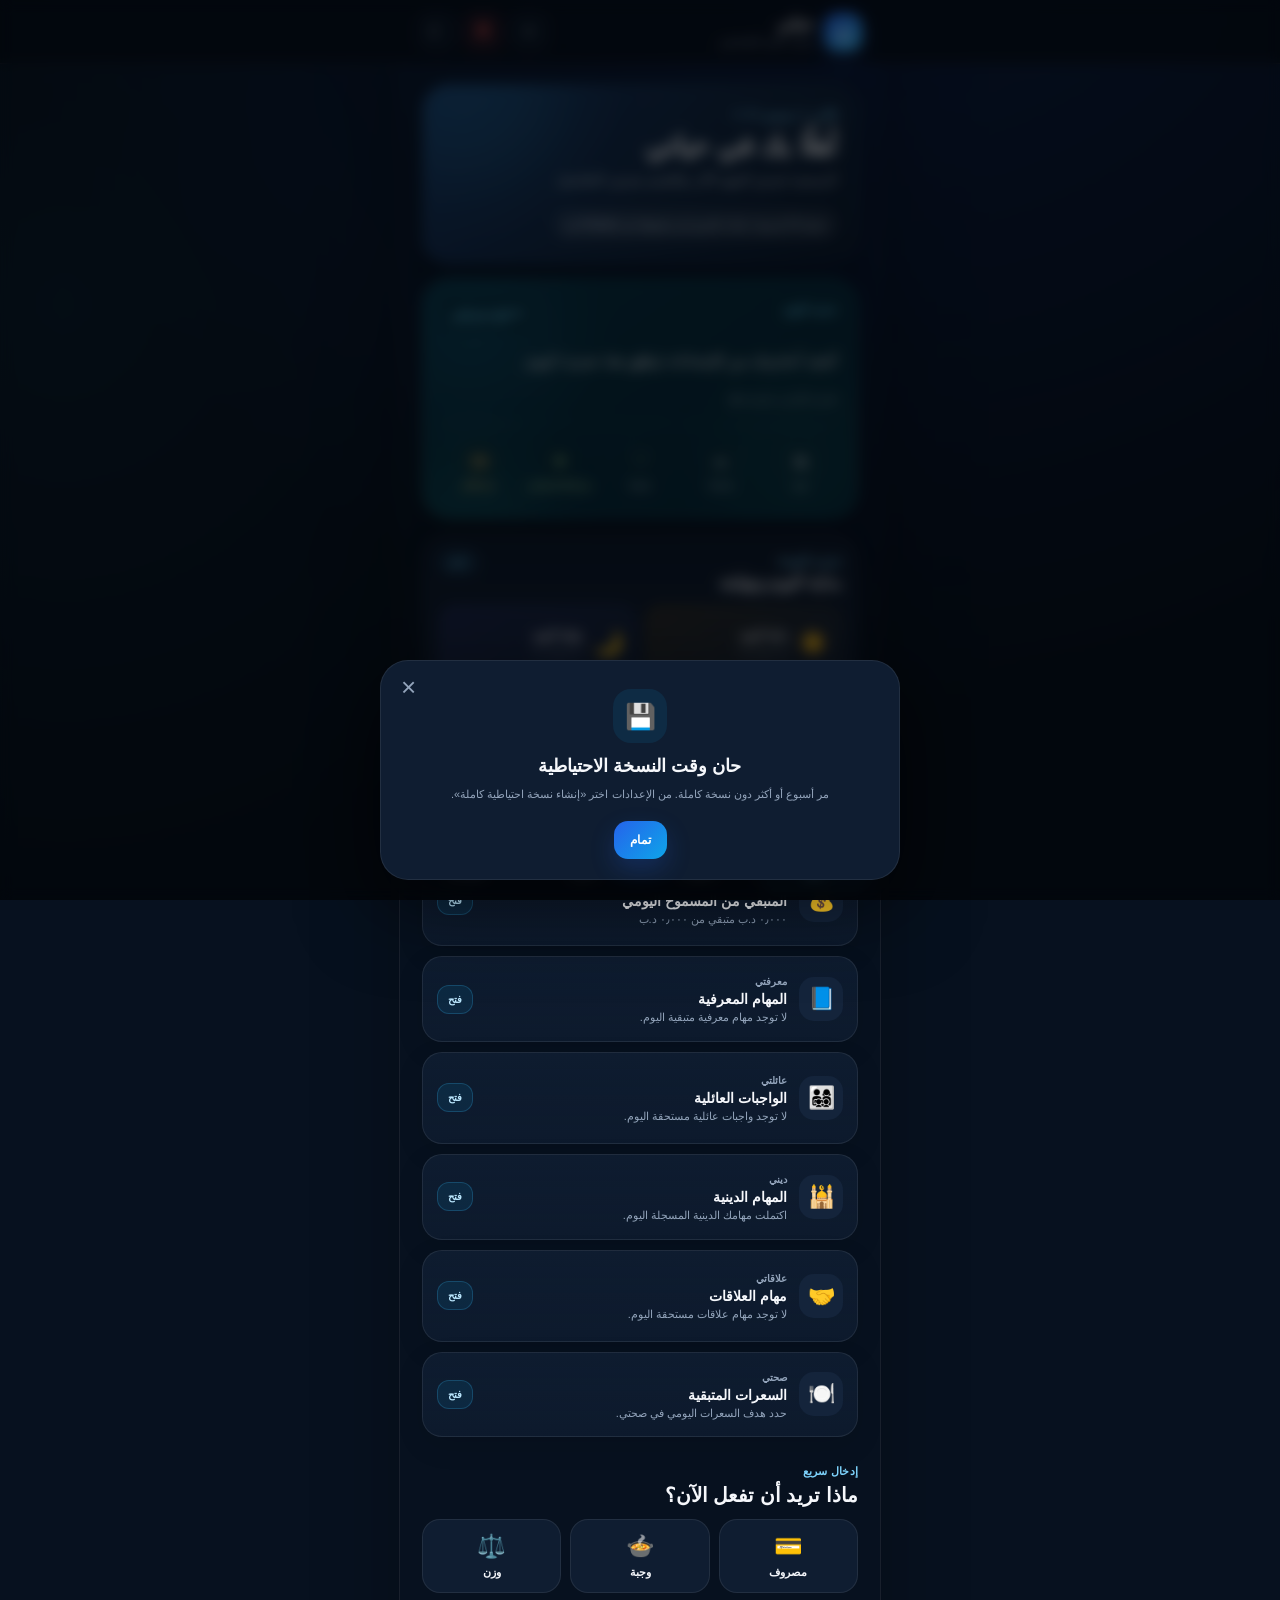
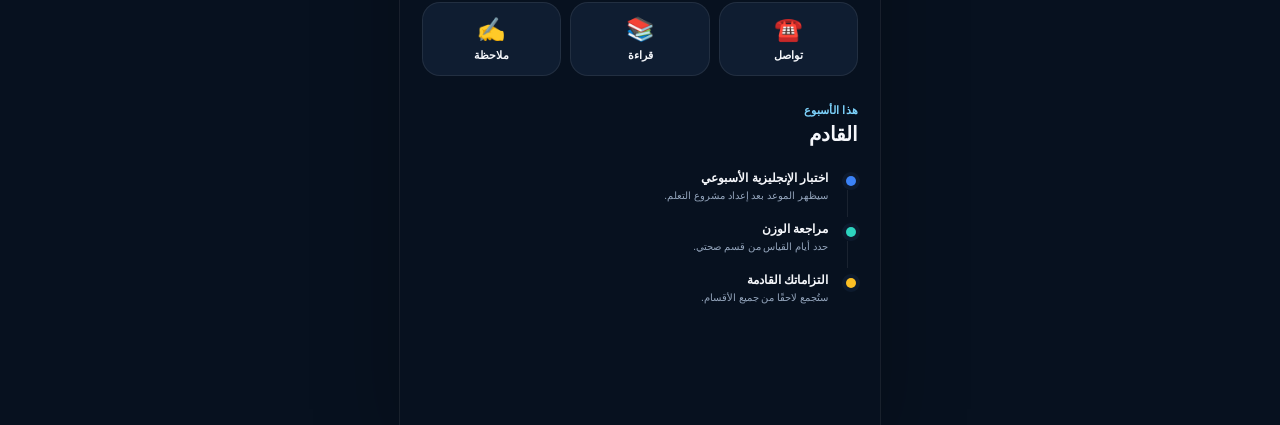
==== commit ce4d9a35: "Add files via upload" ====
--- a/index.html
+++ b/index.html
@@ -16,7 +16,7 @@
   <link rel="preconnect" href="https://fonts.gstatic.com" crossorigin />
   <link rel="preconnect" href="https://static-cdn.tarteel.ai" crossorigin />
   <link href="https://fonts.googleapis.com/css2?family=Amiri+Quran&family=Noto+Naskh+Arabic:wght@400;500;600;700&display=swap" rel="stylesheet" />
-  <link rel="stylesheet" href="styles-v105.css?v=1138" />
+  <link rel="stylesheet" href="styles-v105.css?v=1141" />
   <title>حياتي</title>
   <meta name="hayati-build" content="10.0-qcf604" />
 </head>
@@ -102,7 +102,7 @@
           </div>
 
           <div class="priority-list today-summary-list">
-            <article class="priority-card finance" data-section="finance" tabindex="0"><div class="priority-icon">💰</div><div class="priority-body"><span class="priority-label">مالي</span><h3>المسموح اليوم</h3><p id="todayFinanceSummary">—</p></div><button class="mini-action" data-section="finance">فتح</button></article>
+            <article class="priority-card finance" data-section="finance" tabindex="0"><div class="priority-icon">💰</div><div class="priority-body"><span class="priority-label">مالي</span><h3>المتبقي من المسموح اليومي</h3><p id="todayFinanceSummary">—</p></div><button class="mini-action" data-section="finance">فتح</button></article>
             <article class="priority-card knowledge" data-section="knowledge" tabindex="0"><div class="priority-icon">📘</div><div class="priority-body"><span class="priority-label">معرفتي</span><h3>المهام المعرفية</h3><p id="todayKnowledgeSummary">—</p></div><button class="mini-action" data-section="knowledge">فتح</button></article>
             <article class="priority-card family" data-section="family" tabindex="0"><div class="priority-icon">👨‍👩‍👧‍👦</div><div class="priority-body"><span class="priority-label">عائلتي</span><h3>الواجبات العائلية</h3><p id="todayFamilySummary">—</p></div><button class="mini-action" data-section="family">فتح</button></article>
             <article class="priority-card religion" data-section="religion" tabindex="0"><div class="priority-icon">🕌</div><div class="priority-body"><span class="priority-label">ديني</span><h3>المهام الدينية</h3><p id="todayReligionSummary">—</p></div><button class="mini-action" data-section="religion">فتح</button></article>
@@ -690,7 +690,7 @@
         <section id="quranReadingPane" class="quran-reading-pane mushaf-reader" data-mushaf-theme="paper" hidden>
   <div class="mushaf-stage" id="mushafStage">
     <div class="mushaf-top-controls">
-      <button type="button" id="mushafExitBtn" class="mushaf-round-btn" aria-label="العودة إلى الفهرس">→</button>
+      <button type="button" id="mushafExitBtn" class="mushaf-round-btn" aria-label="رجوع إلى فهرس المصحف">رجوع</button>
       <div class="mushaf-top-meta"><b id="mushafSurahName">سورة الفاتحة</b><span id="mushafPageTop">صفحة ١ من ٦٠٤</span></div>
       <button type="button" id="mushafThemeBtn" class="mushaf-round-btn" aria-label="تبديل مظهر المصحف">☾</button>
     </div>
@@ -1018,6 +1018,6 @@
       <small class="nail-last" id="nailLast"></small>
     </section>
   </div>
-  <script src="app-v105.js?v=1140" defer></script>
+  <script src="app-v105.js?v=1141" defer></script>
 </body>
 </html>
--- a/styles-v105.css
+++ b/styles-v105.css
@@ -825,3 +825,17 @@
 /* Supermarket v11.4.2 — standalone, categorized shopping hub */
 .supermarket-view-nav{display:flex;gap:8px;justify-content:space-between;margin-bottom:10px}.supermarket-view-nav .back-btn{margin:0}.supermarket-page-head{margin-bottom:14px}.supermarket-category-manage{border:1px solid var(--border);background:var(--surface);color:var(--text);border-radius:14px;padding:10px 14px;font:inherit;font-weight:800;cursor:pointer}.supermarket-category-chips{display:flex;gap:7px;overflow:auto;padding:2px 0 12px;scrollbar-width:none}.supermarket-category-chips::-webkit-scrollbar{display:none}.supermarket-category-chips button{white-space:nowrap;border:1px solid var(--border);background:var(--surface);color:var(--muted);border-radius:999px;padding:8px 11px;font:inherit;font-size:.78rem;font-weight:800}.supermarket-category-chips button.active{background:var(--accent);border-color:var(--accent);color:#fff}.supermarket-name-line{display:flex;align-items:center;gap:7px}.supermarket-star{border:0;background:transparent;color:#b28a37;font-size:1.2rem;padding:0;cursor:pointer}.supermarket-star.active{color:#d49a20}.supermarket-trend{color:var(--accent)!important;font-weight:700}.supermarket-request-category{display:flex;align-items:center;justify-content:space-between;padding:9px 12px;margin-top:5px;border-radius:13px;background:color-mix(in srgb,var(--accent) 8%,var(--surface));border:1px solid color-mix(in srgb,var(--accent) 15%,var(--border))}.supermarket-request-category span{color:var(--muted);font-size:.78rem}.supermarket-category-manager{display:grid;gap:7px;margin-bottom:14px}.supermarket-category-manager>div{display:flex;align-items:center;justify-content:space-between;gap:10px;padding:10px 12px;border:1px solid var(--border);border-radius:13px;background:var(--surface)}.supermarket-category-manager button{border:0;border-radius:9px;padding:6px 9px;background:#fde6e3;color:#a63e34;font:inherit;font-size:.76rem;font-weight:800}.supermarket-category-manager small{color:var(--muted)}
 @media(max-width:560px){.supermarket-view-nav{position:sticky;top:6px;z-index:8}.supermarket-page-head .local-badge{display:none}.supermarket-tools{grid-template-columns:1fr auto}.supermarket-category-manage{padding-inline:10px;font-size:.8rem}}
+/* v11.4.3 — obligation paid checkbox in reserved breakdown */
+.obligation-reserved-row{grid-template-columns:28px minmax(0,1fr) auto!important;align-items:center}
+.obligation-reserved-row .row-actions{grid-column:2/-1}
+.obligation-paid-check{width:24px;height:24px;border-radius:7px;border:1.5px solid var(--line);background:var(--surface);display:grid;place-items:center;font-size:15px;font-weight:900;color:#fff;padding:0;cursor:pointer}
+.obligation-paid-check.is-paid{background:#16836b;border-color:#16836b}
+.obligation-reserved-row.paid .row-title{text-decoration:line-through;opacity:.65}.obligation-reserved-row.paid .row-meta{color:#16836b}
+.supermarket-variable-flow{margin:2px 0 12px}.supermarket-variable-card{padding:14px;border:1px solid color-mix(in srgb,var(--accent) 24%,var(--border));border-radius:16px;background:color-mix(in srgb,var(--accent) 7%,var(--surface))}.supermarket-variable-card>p{margin:5px 0 10px;color:var(--muted)}.supermarket-variable-choice{display:flex;gap:8px;flex-wrap:wrap;margin-bottom:10px}.supermarket-variable-choice label{display:flex;align-items:center;gap:6px;padding:8px 10px;border:1px solid var(--border);border-radius:12px;background:var(--surface);font-size:.84rem}.supermarket-variable-result{margin-top:9px;padding:10px 12px;border-radius:12px;background:color-mix(in srgb,var(--accent) 11%,var(--surface));font-weight:800;color:var(--text)}
+
+/* Keep the return control visible at the top centre of the reading screen. */
+.mushaf-top-controls{opacity:1;pointer-events:auto;transform:none;grid-template-columns:1fr auto 1fr;direction:ltr}
+.mushaf-top-meta{grid-column:1;grid-row:1;max-width:115px;justify-self:start;direction:rtl}
+#mushafExitBtn{grid-column:2;grid-row:1;width:auto;min-width:72px;padding:0 12px;border-radius:14px;font-size:14px;font-weight:800}
+#mushafThemeBtn{grid-column:3;grid-row:1;justify-self:end}
+.education-day:not(:disabled){cursor:pointer}.education-day.selected{outline:2px solid var(--blue);outline-offset:2px}.education-day:disabled{opacity:.45;cursor:not-allowed}.education-attendance-actions{flex-wrap:wrap}.education-attendance-actions span{flex-basis:100%;font-weight:700;font-size:.83rem}
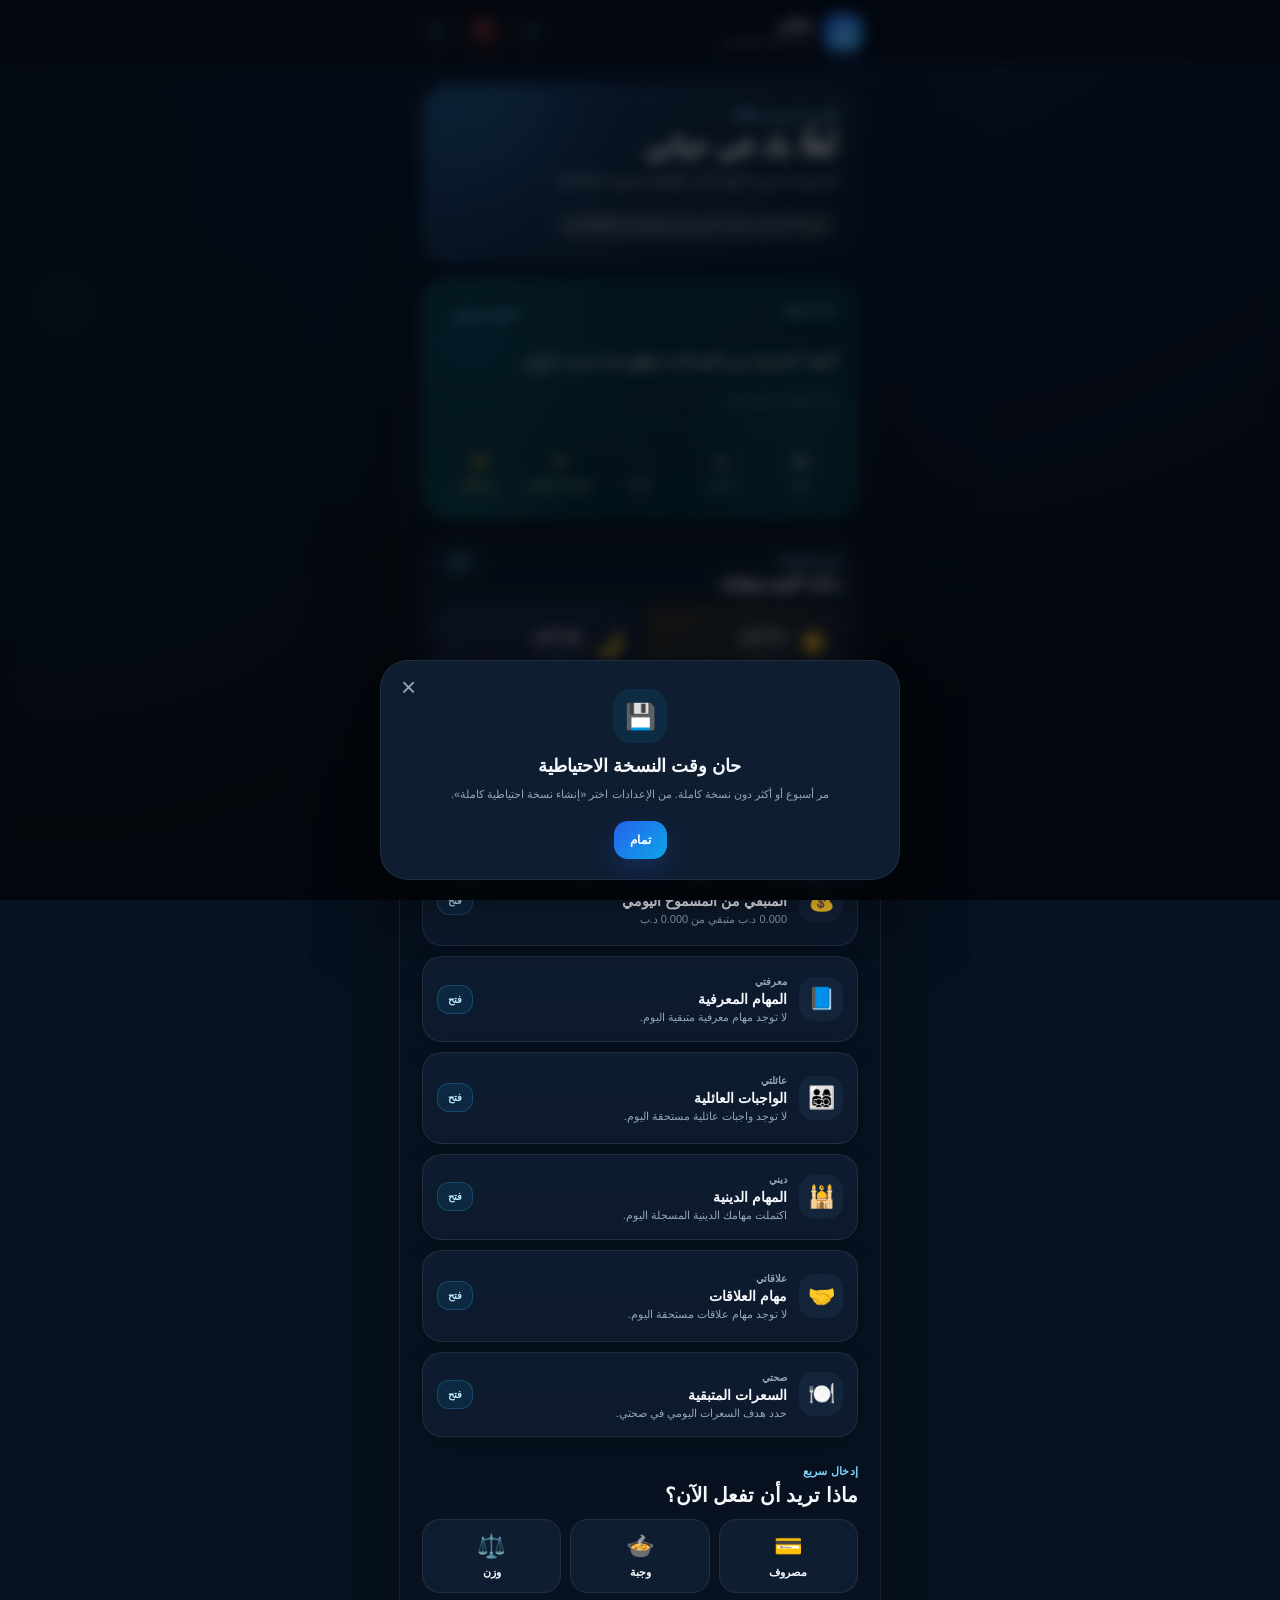
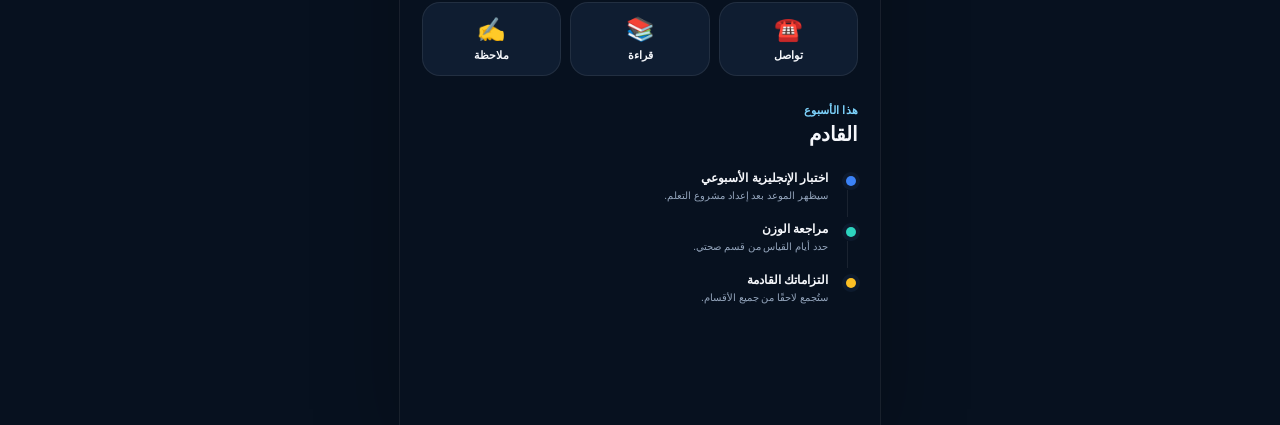
==== commit 1e2d97b2: "Add files via upload" ====
--- a/index.html
+++ b/index.html
@@ -16,7 +16,7 @@
   <link rel="preconnect" href="https://fonts.gstatic.com" crossorigin />
   <link rel="preconnect" href="https://static-cdn.tarteel.ai" crossorigin />
   <link href="https://fonts.googleapis.com/css2?family=Amiri+Quran&family=Noto+Naskh+Arabic:wght@400;500;600;700&display=swap" rel="stylesheet" />
-  <link rel="stylesheet" href="styles-v105.css?v=1141" />
+  <link rel="stylesheet" href="styles-v105.css?v=1144" />
   <title>حياتي</title>
   <meta name="hayati-build" content="10.0-qcf604" />
 </head>
@@ -347,8 +347,8 @@
       </section>
 
       <section class="view" data-view="finance" id="view-finance">
-        <button class="back-btn" data-nav="domains">→ الرجوع للأقسام</button>
-        <div class="finance-head">
+        <button class="back-btn finance-overview-only" data-nav="domains">→ الرجوع للأقسام</button>
+        <div class="finance-head finance-overview-only">
           <div>
             <span class="section-kicker">مالي</span>
             <h1>إدارة مالي</h1>
@@ -357,22 +357,22 @@
           <span class="local-badge">محفوظ محليًا</span>
         </div>
 
-        <div class="finance-stats">
-          <article class="accent balance-stat"><div class="stat-title-row"><span>المبلغ الحالي الحقيقي</span><button type="button" class="stat-edit" data-fin-action="balance">تعديل</button></div><b id="finBalance">٠.٠٠٠ د.ب</b><small>الرصيد الفعلي الآن</small></article>
-          <article><span>المصاريف الثابتة</span><b id="finFixed">٠.٠٠٠ د.ب</b><small>إجمالي المسجل</small></article>
-          <article><span>إجمالي الرواتب</span><b id="finSalary">٠.٠٠٠ د.ب</b><small>الرواتب المسجلة في هذا الشهر</small></article>
-          <article><span>مصروف هذا الشهر</span><b id="finSpent">٠.٠٠٠ د.ب</b><small>ما تم صرفه فعليًا حتى اليوم</small></article>
-        </div>
-
-        <section class="finance-card daily-budget-card">
+        <div class="finance-stats finance-overview-only">
+          <article class="accent balance-stat"><div class="stat-title-row"><span>المبلغ الحالي الحقيقي</span><button type="button" class="stat-edit" data-fin-action="balance">تعديل</button></div><b id="finBalance">0.000 د.ب</b><small>الرصيد الفعلي الآن</small></article>
+          <article><span>المصاريف الثابتة</span><b id="finFixed">0.000 د.ب</b><small>إجمالي المسجل</small></article>
+          <article><span>إجمالي الرواتب</span><b id="finSalary">0.000 د.ب</b><small>الرواتب المسجلة في هذا الشهر</small></article>
+          <article><span>مصروف هذا الشهر</span><b id="finSpent">0.000 د.ب</b><small>ما تم صرفه فعليًا حتى اليوم</small></article>
+        </div>
+
+        <section class="finance-card daily-budget-card finance-overview-only">
           <div class="card-row-head"><div><span class="section-kicker">الفترة الحالية</span><h2 id="finPeriodTitle">أضف راتبًا لبدء الميزانية</h2></div><span class="daily-pill">المسموح اليوم</span></div>
-          <div class="daily-allowed"><span>المسموح لك اليوم</span><b id="finDailyAllowed">٠.٠٠٠ د.ب</b></div>
-          <div class="reserve-grid"><div><span>المبلغ المتاح بعد الحجز</span><b id="finPeriodAvailable">٠.٠٠٠ د.ب</b></div><button type="button" class="reserve-detail-card" data-fin-reserved-details><span>إجمالي المصروفات والالتزامات والادخار المحجوز</span><b id="finPeriodReserved">٠.٠٠٠ د.ب</b><small>اضغط لمعرفة مصدر المبلغ والتعديل</small></button><div><span>الأيام المتبقية</span><b id="finDaysLeft">—</b></div></div>
+          <div class="daily-allowed"><span>المسموح لك اليوم</span><b id="finDailyAllowed">0.000 د.ب</b></div>
+          <div class="reserve-grid"><div><span>المبلغ المتاح بعد الحجز</span><b id="finPeriodAvailable">0.000 د.ب</b></div><button type="button" class="reserve-detail-card" data-fin-reserved-details><span>إجمالي المصروفات والالتزامات والادخار المحجوز</span><b id="finPeriodReserved">0.000 د.ب</b><small>اضغط لمعرفة مصدر المبلغ والتعديل</small></button><div><span>الأيام المتبقية</span><b id="finDaysLeft">—</b></div></div>
           <div class="overspend-alert" id="finOverspendAlert" hidden></div>
           <p class="finance-note">عند دخول فترة الراتب، أي مصروف مجدول يقع داخلها يُحجز مباشرة حتى لو لم يأتِ تاريخ دفعه بعد، وبناءً عليه يتغير المسموح اليومي.</p>
         </section>
 
-        <div class="finance-quick">
+        <div class="finance-quick finance-overview-only">
           <button data-fin-action="salary"><span>💵</span><b>راتب</b></button>
           <button type="button" class="salary-drop-btn" data-fin-salary-drop><span>✅</span><b>نزل الراتب</b></button>
           <button data-fin-action="expense"><span>💳</span><b>مصروف</b></button>
@@ -383,11 +383,15 @@
           <button data-fin-action="obligation"><span>🗓️</span><b>التزام</b></button>
         </div>
 
+        <div id="financeSubpageHead" class="finance-subpage-head" hidden><button type="button" data-fin-tab="overview">→ نظرة عامة</button><h2 id="financeSubpageTitle"></h2></div>
+<div class="form-field finance-period-picker"><label for="financePeriodPicker">عرض بنود فترة الراتب</label><select id="financePeriodPicker"></select></div>
         <div class="finance-tabs" role="tablist">
           <button class="active" data-fin-tab="overview">نظرة عامة</button>
           <button data-fin-tab="transactions">العمليات</button>
           <button data-fin-tab="obligations">الالتزامات</button>
-          <button data-fin-tab="goals">الأهداف</button>
+          <button data-fin-tab="fixed">المصروفات الثابتة</button>
+          <button data-fin-tab="saving">الادخارات</button>
+          <button data-fin-tab="goals">الأهداف المالية</button>
         </div>
 
         <section class="fin-panel active" data-fin-panel="overview">
@@ -398,29 +402,31 @@
           </div>
 
           <div class="finance-card">
-            <div class="card-row-head"><div><span class="section-kicker">فترات الميزانية</span><h2>من راتب إلى الراتب التالي</h2></div></div>
+            <div class="card-row-head"><div><span class="section-kicker">الرواتب</span><h2>ملخص الرواتب والبنود المسجلة</h2></div></div>
             <div class="period-list" id="periodList"></div>
-          </div>
-
-          <div class="finance-card">
-            <div class="card-row-head"><div><span class="section-kicker">ثابت شهريًا</span><h2>المصاريف الثابتة</h2></div><button class="text-btn" data-fin-action="fixed">+ إضافة</button></div>
-            <p class="finance-note">كل مصروف ثابت مرتبط براتب واحد أو موزع على أكثر من راتب؛ مثال: 100 د.ب طعام = 50 من الراتب الأول + 50 من الثاني.</p>
-            <div class="finance-list" id="fixedList"></div>
           </div>
 
           <div class="finance-card split-summary-card">
             <div><span class="section-kicker">الخطة الذكية</span><h2>الأهداف والادخار</h2></div>
-            <div class="reserve-grid"><div><span>احتياج الأهداف هذا الشهر</span><b id="finGoalNeed">٠.٠٠٠ د.ب</b></div><div><span>إجمالي الادخار هذا الشهر</span><b id="finSavingMonth">٠.٠٠٠ د.ب</b></div></div>
-            <p class="finance-note">كل مبلغ ادخار يدخل كاملًا في الفترة التي يقع فيها تاريخه، ولا يتم تقسيمه نسبيًا على الرواتب.</p>
-          </div>
-
-          <div class="finance-card">
+            <div class="reserve-grid"><div><span>احتياج الأهداف هذا الشهر</span><b id="finGoalNeed">0.000 د.ب</b></div><div><span>إجمالي الادخار هذا الشهر</span><b id="finSavingMonth">0.000 د.ب</b></div></div>
+            <p class="finance-note">الادخار غير المقسم يُحجز في فترة استحقاقه، أما المقسم فتظهر حصة كل راتب وحدها.</p>
+          </div>
+
+        </section>
+
+        <section class="fin-panel" data-fin-panel="fixed"><div class="finance-card"><h2>حصص المصروفات الثابتة لهذه الفترة</h2><div class="finance-list" id="fin-fixed-due"></div></div>          <div class="finance-card">
+            <div class="card-row-head"><div><span class="section-kicker">ثابت شهريًا</span><h2>المصاريف الثابتة</h2></div><button class="text-btn" data-fin-action="fixed">+ إضافة</button></div>
+            <p class="finance-note">كل حصة لها مبلغ وتاريخ استحقاق؛ مثال: فاتورة 30 د.ب = دفعتان فعليتان بقيمة 15 لكل راتب.</p>
+            <div class="finance-list" id="fixedList"></div>
+          </div>
+
+        </section>
+        <section class="fin-panel" data-fin-panel="saving"><div class="finance-card"><h2>ادخار هذه الفترة</h2><div class="finance-list" id="fin-saving-due"></div></div>          <div class="finance-card">
             <div class="card-row-head"><div><span class="section-kicker">الادخار</span><h2>قائمة الادخار</h2></div><button class="text-btn" data-fin-action="saving">+ إضافة ادخار</button></div>
             <p class="finance-note">يمكنك مراجعة مبالغ الادخار المسجلة وحذف أي مبلغ منها، ويُعاد حساب المبلغ المتاح والمسموح اليومي فورًا.</p>
             <div class="finance-list" id="savingList"></div>
           </div>
         </section>
-
         <section class="fin-panel" data-fin-panel="transactions">
           <div class="finance-card">
             <div class="card-row-head"><div><span class="section-kicker">السجل</span><h2>المصروفات والدخل</h2></div><button class="text-btn" data-fin-action="expense">+ مصروف</button></div>
@@ -430,11 +436,11 @@
         </section>
 
         <section class="fin-panel" data-fin-panel="obligations">
-          <div class="finance-card"><div class="card-row-head"><div><span class="section-kicker">القادم</span><h2>الالتزامات</h2></div><button class="text-btn" data-fin-action="obligation">+ إضافة</button></div><div class="finance-list" id="obligationList"></div></div>
+          <div class="finance-card"><div class="card-row-head"><div><span class="section-kicker">القادم</span><h2>الالتزامات</h2></div><button class="text-btn" data-fin-action="obligation">+ إضافة</button></div><div class="finance-list" id="fin-obligation-due"></div><h3>كل الالتزامات المسجلة</h3><div class="finance-list" id="obligationList"></div></div>
         </section>
 
         <section class="fin-panel" data-fin-panel="goals">
-          <div class="finance-card"><div class="card-row-head"><div><span class="section-kicker">أهدافي</span><h2>الأهداف المالية</h2></div><button class="text-btn" data-fin-action="goal">+ هدف</button></div><div class="finance-list goals" id="goalList"></div></div>
+          <div class="finance-card"><div class="card-row-head"><div><span class="section-kicker">أهدافي</span><h2>الأهداف المالية</h2></div><button class="text-btn" data-fin-action="goal">+ هدف</button></div><div class="finance-list" id="fin-goal-due"></div><h3>كل الأهداف المسجلة</h3><div class="finance-list goals" id="goalList"></div></div>
           <div class="phase-note"><b>طريقة الحساب</b><span>المبلغ الشهري المطلوب لكل هدف = (تكلفة الهدف − المبلغ المدخر له حاليًا) ÷ عدد الأشهر المتبقية حتى التاريخ المستهدف.</span></div>
         </section>
       </section>
@@ -454,7 +460,7 @@
           <article><span>الوزن الحالي</span><b id="healthCurrentWeight">— كجم</b></article>
           <article><span>الهدف</span><b id="healthTargetWeight">— كجم</b></article>
           <article class="accent"><span>السعرات المتبقية اليوم</span><b id="healthCaloriesLeft">—</b></article>
-          <article><span>الماء اليوم</span><b id="healthWaterToday">٠ مل</b></article>
+          <article><span>الماء اليوم</span><b id="healthWaterToday">0 مل</b></article>
         </div>
 
         <section class="feature-card health-feature">
@@ -483,10 +489,10 @@
           <div class="domain-card-wide">
             <div class="card-row-head">
               <div><span class="section-kicker">اليوم</span><h2>السعرات</h2></div>
-              <b class="big-value" id="healthCaloriesSummary">٠ / ٠</b>
+              <b class="big-value" id="healthCaloriesSummary">0 / 0</b>
             </div>
             <div class="money-progress health-progress"><span id="healthCaloriesBar"></span></div>
-            <div class="muted-row"><span>المستهلك من الميزانية اليومية</span><b id="healthCaloriesPct">٠٪</b></div>
+            <div class="muted-row"><span>المستهلك من الميزانية اليومية</span><b id="healthCaloriesPct">0٪</b></div>
           </div>
 
           <div class="domain-card-wide">
@@ -495,16 +501,16 @@
           </div>
 
           <div class="domain-card-wide">
-            <div class="card-row-head"><div><span class="section-kicker">الماء</span><h2>الهدف اليومي</h2></div><b id="healthWaterGoalText">٠ / ٠ مل</b></div>
+            <div class="card-row-head"><div><span class="section-kicker">الماء</span><h2>الهدف اليومي</h2></div><b id="healthWaterGoalText">0 / 0 مل</b></div>
             <div class="money-progress water-progress"><span id="healthWaterBar"></span></div>
-            <div class="domain-inline-actions"><button class="chip-btn" data-health-water="250">+ ٢٥٠ مل</button><button class="chip-btn" data-health-water="500">+ ٥٠٠ مل</button></div>
+            <div class="domain-inline-actions"><button class="chip-btn" data-health-water="250">+ 250 مل</button><button class="chip-btn" data-health-water="500">+ 500 مل</button></div>
           </div>
         </section>
 
         <section class="domain-panel" data-health-panel="weight">
           <div class="domain-card-wide">
-            <div class="card-row-head"><div><span class="section-kicker">الاتجاه</span><h2>الوزن ومتوسط ٧ أيام</h2></div><button class="text-btn" data-health-action="weight">+ تسجيل</button></div>
-            <div class="weight-overview"><div><span>آخر وزن</span><b id="healthLatestWeight">—</b></div><div><span>متوسط ٧ أيام</span><b id="healthAvg7">—</b></div><div><span>من البداية</span><b id="healthChange">—</b></div></div>
+            <div class="card-row-head"><div><span class="section-kicker">الاتجاه</span><h2>الوزن ومتوسط 7 أيام</h2></div><button class="text-btn" data-health-action="weight">+ تسجيل</button></div>
+            <div class="weight-overview"><div><span>آخر وزن</span><b id="healthLatestWeight">—</b></div><div><span>متوسط 7 أيام</span><b id="healthAvg7">—</b></div><div><span>من البداية</span><b id="healthChange">—</b></div></div>
             <div class="domain-list" id="healthWeightList"></div>
           </div>
         </section>
@@ -533,10 +539,10 @@
         </div>
 
         <div class="domain-stats religion-stats">
-          <article><span>المشاريع النشطة</span><b id="religionProjectsCount">٠</b></article>
+          <article><span>المشاريع النشطة</span><b id="religionProjectsCount">0</b></article>
           <article><span>آخر موضع قرآن</span><b id="religionQuranPos">—</b></article>
-          <article class="accent"><span>مهام دينية مكتملة اليوم</span><b id="religionDhikrDone">٠</b></article>
-          <article><span>عداد المسبحة</span><b id="religionTasbeehCount">٠</b></article>
+          <article class="accent"><span>مهام دينية مكتملة اليوم</span><b id="religionDhikrDone">0</b></article>
+          <article><span>عداد المسبحة</span><b id="religionTasbeehCount">0</b></article>
         </div>
 
         <section class="feature-card religion-feature">
@@ -581,8 +587,8 @@
             <div class="quran-entry-copy">
               <span class="section-kicker">القرآن الكريم</span>
               <h2>مصحفي داخل حياتي</h2>
-              <p>مصحف عثمان طه كامل: ٦٠٤ صفحة، بحث، مفضلة، علامات، نص عثماني قابل للنسخ وحفظ موضع القراءة.</p>
-              <div class="quran-entry-meta" id="religionQuranReaderMeta">١١٤ سورة • ٦٠٤ صفحة</div>
+              <p>مصحف عثمان طه كامل: 604 صفحة، بحث، مفضلة، علامات، نص عثماني قابل للنسخ وحفظ موضع القراءة.</p>
+              <div class="quran-entry-meta" id="religionQuranReaderMeta">114 سورة • 604 صفحة</div>
             </div>
             <div class="quran-entry-actions">
               <button class="primary-btn" type="button" onclick="window.location.href='quran.html?v=104'">فتح المصحف</button>
@@ -621,11 +627,11 @@
             </div>
             <div class="tasbeeh-phrase" id="tasbeehPhrase">الله أكبر</div>
             <div class="tasbeeh-zahra-targets" id="tasbeehZahraTargets">
-              <span data-stage="0">٣٤</span><span data-stage="1">٣٣</span><span data-stage="2">٣٣</span>
+              <span data-stage="0">34</span><span data-stage="1">33</span><span data-stage="2">33</span>
             </div>
             <button class="tasbeeh-counter" type="button" data-tasbeeh-count aria-label="اضغط للتسبيح">
-              <strong id="tasbeehCount">٠</strong>
-              <small id="tasbeehCountMeta">من ٣٤</small>
+              <strong id="tasbeehCount">0</strong>
+              <small id="tasbeehCountMeta">من 34</small>
               <em>اضغط للتسبيح</em>
             </button>
             <button class="tasbeeh-reset" type="button" data-tasbeeh-reset>إعادة التصفير</button>
@@ -691,7 +697,7 @@
   <div class="mushaf-stage" id="mushafStage">
     <div class="mushaf-top-controls">
       <button type="button" id="mushafExitBtn" class="mushaf-round-btn" aria-label="رجوع إلى فهرس المصحف">رجوع</button>
-      <div class="mushaf-top-meta"><b id="mushafSurahName">سورة الفاتحة</b><span id="mushafPageTop">صفحة ١ من ٦٠٤</span></div>
+      <div class="mushaf-top-meta"><b id="mushafSurahName">سورة الفاتحة</b><span id="mushafPageTop">صفحة 1 من 604</span></div>
       <button type="button" id="mushafThemeBtn" class="mushaf-round-btn" aria-label="تبديل مظهر المصحف">☾</button>
     </div>
     <button type="button" id="mushafPrevPage" class="mushaf-edge-nav prev" aria-label="الصفحة السابقة">›</button>
@@ -699,7 +705,7 @@
     <article class="mushaf-paper" id="mushafPaper" aria-label="صفحة المصحف">
       <div class="mushaf-frame-corner c1"></div><div class="mushaf-frame-corner c2"></div><div class="mushaf-frame-corner c3"></div><div class="mushaf-frame-corner c4"></div>
       <div class="mushaf-lines" id="mushafLines"></div>
-      <div class="mushaf-page-number" id="mushafPageNumber">١</div>
+      <div class="mushaf-page-number" id="mushafPageNumber">1</div>
     </article>
     <div class="mushaf-bottom-controls">
       <div class="mushaf-selection" id="mushafSelectionText">اضغط على السطر الذي انتهيت عنده</div>
@@ -725,10 +731,10 @@
         </div>
 
         <div class="domain-stats knowledge-stats">
-          <article><span>الأحاديث</span><b id="knowledgeHadithCount">٠</b></article>
-          <article><span>مهام الإنجليزية اليوم</span><b id="knowledgeEnglishDone">٠ / ٠</b></article>
+          <article><span>الأحاديث</span><b id="knowledgeHadithCount">0</b></article>
+          <article><span>مهام الإنجليزية اليوم</span><b id="knowledgeEnglishDone">0 / 0</b></article>
           <article class="accent"><span>الاختبار الأسبوعي</span><b id="knowledgeNextExam">غير محدد</b></article>
-          <article><span>كتب أقرأها الآن</span><b id="knowledgeReadingBooks">٠</b></article>
+          <article><span>كتب أقرأها الآن</span><b id="knowledgeReadingBooks">0</b></article>
         </div>
 
         <section class="hadith-feature" id="dailyHadithCard">
@@ -798,10 +804,10 @@
           <span class="local-badge">محفوظ محليًا</span>
         </div>
         <div class="domain-stats relationships-stats">
-          <article><span>الأشخاص</span><b id="relPeopleCount">٠</b></article>
-          <article><span>يحتاجون تواصلًا</span><b id="relDueCount">٠</b></article>
-          <article class="accent"><span>مناسبات قادمة</span><b id="relUpcomingCount">٠</b></article>
-          <article><span>وعود مفتوحة</span><b id="relOpenPromises">٠</b></article>
+          <article><span>الأشخاص</span><b id="relPeopleCount">0</b></article>
+          <article><span>يحتاجون تواصلًا</span><b id="relDueCount">0</b></article>
+          <article class="accent"><span>مناسبات قادمة</span><b id="relUpcomingCount">0</b></article>
+          <article><span>وعود مفتوحة</span><b id="relOpenPromises">0</b></article>
         </div>
         <section class="feature-card relationships-feature">
           <div><span class="section-kicker">متابعة ذكية بسيطة</span><h2>من يحتاج تواصلي؟</h2><p id="relFollowupSummary">أضف الأشخاص وحدد وتيرة التواصل التي تناسبك.</p></div>
@@ -846,10 +852,10 @@
           <span class="local-badge">محفوظ محليًا</span>
         </div>
         <div class="domain-stats family-stats">
-          <article><span>أفراد العائلة</span><b id="familyMembersCount">٠</b></article>
-          <article><span>مناسبات قريبة</span><b id="familyUpcomingCount">٠</b></article>
-          <article class="accent"><span>الألبومات</span><b id="familyAlbumsCount">٠</b></article>
-          <article><span>الصور المحفوظة</span><b id="familyPhotosCount">٠</b></article>
+          <article><span>أفراد العائلة</span><b id="familyMembersCount">0</b></article>
+          <article><span>مناسبات قريبة</span><b id="familyUpcomingCount">0</b></article>
+          <article class="accent"><span>الألبومات</span><b id="familyAlbumsCount">0</b></article>
+          <article><span>الصور المحفوظة</span><b id="familyPhotosCount">0</b></article>
         </div>
         <section class="feature-card family-feature">
           <div><span class="section-kicker">الذكرى</span><h2>أرشيف العائلة</h2><p id="familyMemorySummary">أنشئ أول ألبوم عائلي وارفع الصور من الآيفون.</p></div>
@@ -894,7 +900,7 @@
         <div class="supermarket-view-nav"><button class="back-btn" data-nav="family">→ عائلتي</button><button class="back-btn" data-nav="today">⌂ الرئيسية</button></div>
         <div class="domain-head supermarket-page-head"><div><span class="section-kicker">عائلتي</span><h1>سوبر ماركت</h1><p>أسعار البيت وطلبات التسوق، مرتبة حسب الأقسام.</p></div><span class="local-badge">قائمة العائلة</span></div>
         <div class="domain-card-wide supermarket-shell">
-          <div class="supermarket-tabs"><button class="active" data-supermarket-tab="prices">الأسعار</button><button data-supermarket-tab="requests">الطلبات <span id="supermarketPendingBadge">٠</span></button></div>
+          <div class="supermarket-tabs"><button class="active" data-supermarket-tab="prices">الأسعار</button><button data-supermarket-tab="requests">الطلبات <span id="supermarketPendingBadge">0</span></button></div>
           <section class="supermarket-panel active" data-supermarket-panel="prices">
             <div class="supermarket-tools"><label class="supermarket-search"><span>⌕</span><input id="supermarketSearch" type="search" placeholder="ابحث عن مادة..."></label><button class="supermarket-category-manage" data-supermarket-action="categories">إدارة التصنيفات</button></div>
             <div id="supermarketCategoryChips" class="supermarket-category-chips"></div>
@@ -902,7 +908,7 @@
             <button class="supermarket-primary" data-supermarket-action="addItem">＋ إضافة مادة جديدة</button>
           </section>
           <section class="supermarket-panel" data-supermarket-panel="requests">
-            <div class="supermarket-total-card"><span>الإجمالي التقديري للطلبات المعلقة</span><b id="supermarketPendingTotal">٠٫٠٠٠ د.ب</b></div>
+            <div class="supermarket-total-card"><span>الإجمالي التقديري للطلبات المعلقة</span><b id="supermarketPendingTotal">0٫000 د.ب</b></div>
             <div class="supermarket-request-filters"><button class="active" data-supermarket-request-filter="pending">قيد الانتظار</button><button data-supermarket-request-filter="bought">تم الشراء</button><button data-supermarket-request-filter="all">الكل</button></div>
             <div id="supermarketRequestList" class="supermarket-request-list"></div>
             <button class="supermarket-primary" data-supermarket-action="addRequest">＋ إضافة طلب جديد</button>
@@ -1018,6 +1024,6 @@
       <small class="nail-last" id="nailLast"></small>
     </section>
   </div>
-  <script src="app-v105.js?v=1141" defer></script>
+  <script src="app-v105.js?v=1144" defer></script>
 </body>
 </html>
--- a/styles-v105.css
+++ b/styles-v105.css
@@ -838,4 +838,19 @@
 .mushaf-top-meta{grid-column:1;grid-row:1;max-width:115px;justify-self:start;direction:rtl}
 #mushafExitBtn{grid-column:2;grid-row:1;width:auto;min-width:72px;padding:0 12px;border-radius:14px;font-size:14px;font-weight:800}
 #mushafThemeBtn{grid-column:3;grid-row:1;justify-self:end}
+/* The return button floats over the paper without shifting the Quran page. */
+.quran-reading-pane.mushaf-reader .mushaf-top-controls{position:fixed;top:calc(18px + env(safe-area-inset-top));z-index:3000}
+.quran-reading-pane.mushaf-reader #mushafExitBtn{position:relative;z-index:3001;box-shadow:0 8px 24px rgba(0,0,0,.35)}
 .education-day:not(:disabled){cursor:pointer}.education-day.selected{outline:2px solid var(--blue);outline-offset:2px}.education-day:disabled{opacity:.45;cursor:not-allowed}.education-attendance-actions{flex-wrap:wrap}.education-attendance-actions span{flex-basis:100%;font-weight:700;font-size:.83rem}
+.finance-period-picker{margin:14px 0}.finance-period-picker select{width:100%;padding:12px;border:1px solid var(--line);border-radius:12px;background:var(--surface);color:var(--text)}
+.finance-review-tabs{display:flex;gap:7px;overflow-x:auto;padding:8px 0 12px}.finance-review-tabs button{flex:none;padding:9px 12px;border-radius:12px;border:1px solid var(--line);background:var(--surface);color:var(--text);font-weight:700}.finance-review-tabs button.active{background:var(--blue);color:#fff;border-color:var(--blue)}.finance-review-list{display:grid;gap:8px}.finance-review-list .finance-row{gap:8px}.finance-review-list .row-amount{white-space:nowrap}
+.allocation-row{grid-template-columns:minmax(0,1fr) 100px 145px}
+@media(max-width:720px){.allocation-row{grid-template-columns:minmax(0,1fr) 95px}.allocation-row input[type=date]{grid-column:1/-1}}
+.allocation-box[hidden]{display:none!important}
+.finance-subpage .finance-overview-only,.finance-subpage .finance-tabs{display:none!important}
+#view-finance:not(.finance-subpage) .finance-period-picker{display:none}
+.finance-subpage-head[hidden]{display:none!important}
+.finance-subpage-head{display:flex;align-items:center;gap:12px;padding:8px 0 16px}
+.finance-subpage-head button{border:1px solid var(--line);border-radius:12px;background:var(--surface);color:var(--text);padding:10px 12px;font-weight:800;white-space:nowrap}
+.finance-subpage-head h2{margin:0;font-size:20px}
+.salary-summary-card .period-head{align-items:center}.salary-summary-card>.period-head>div{display:grid;gap:5px}.salary-summary-card>small{display:block;margin-top:12px;color:var(--muted)}
